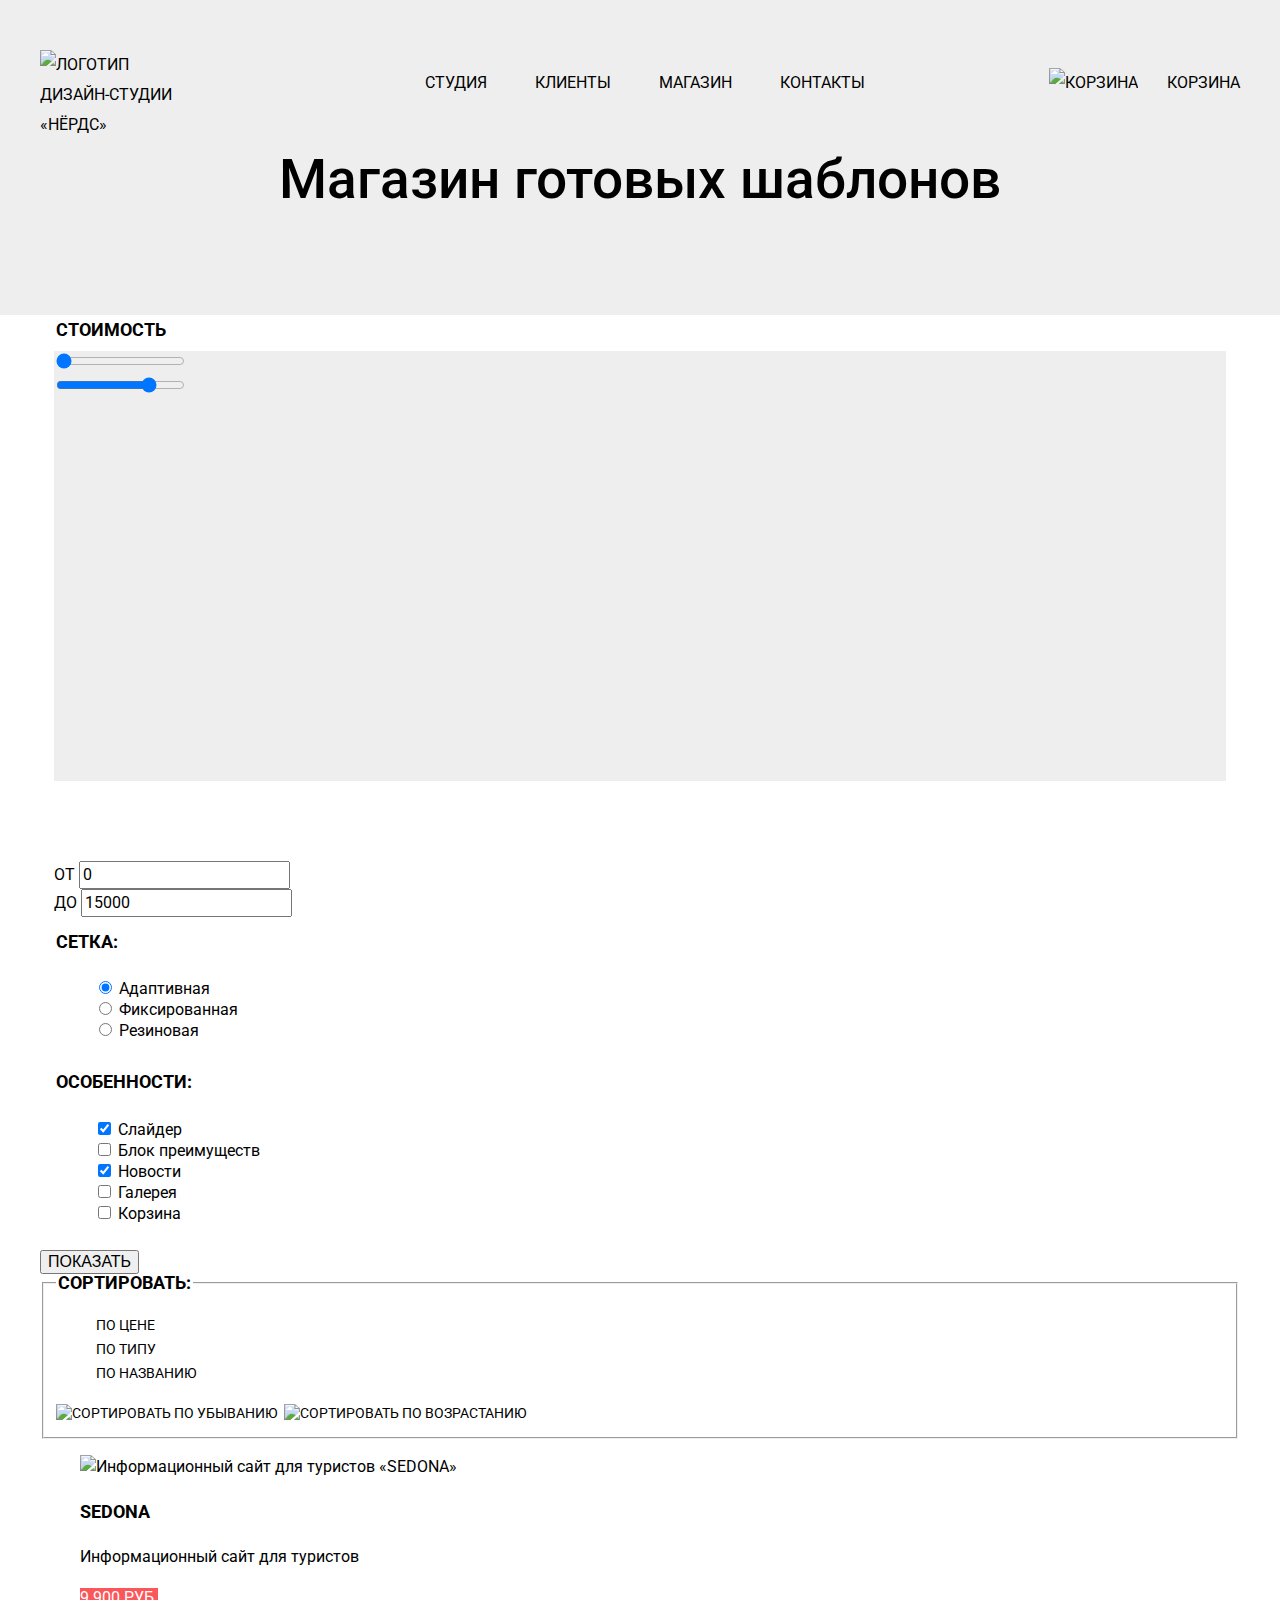
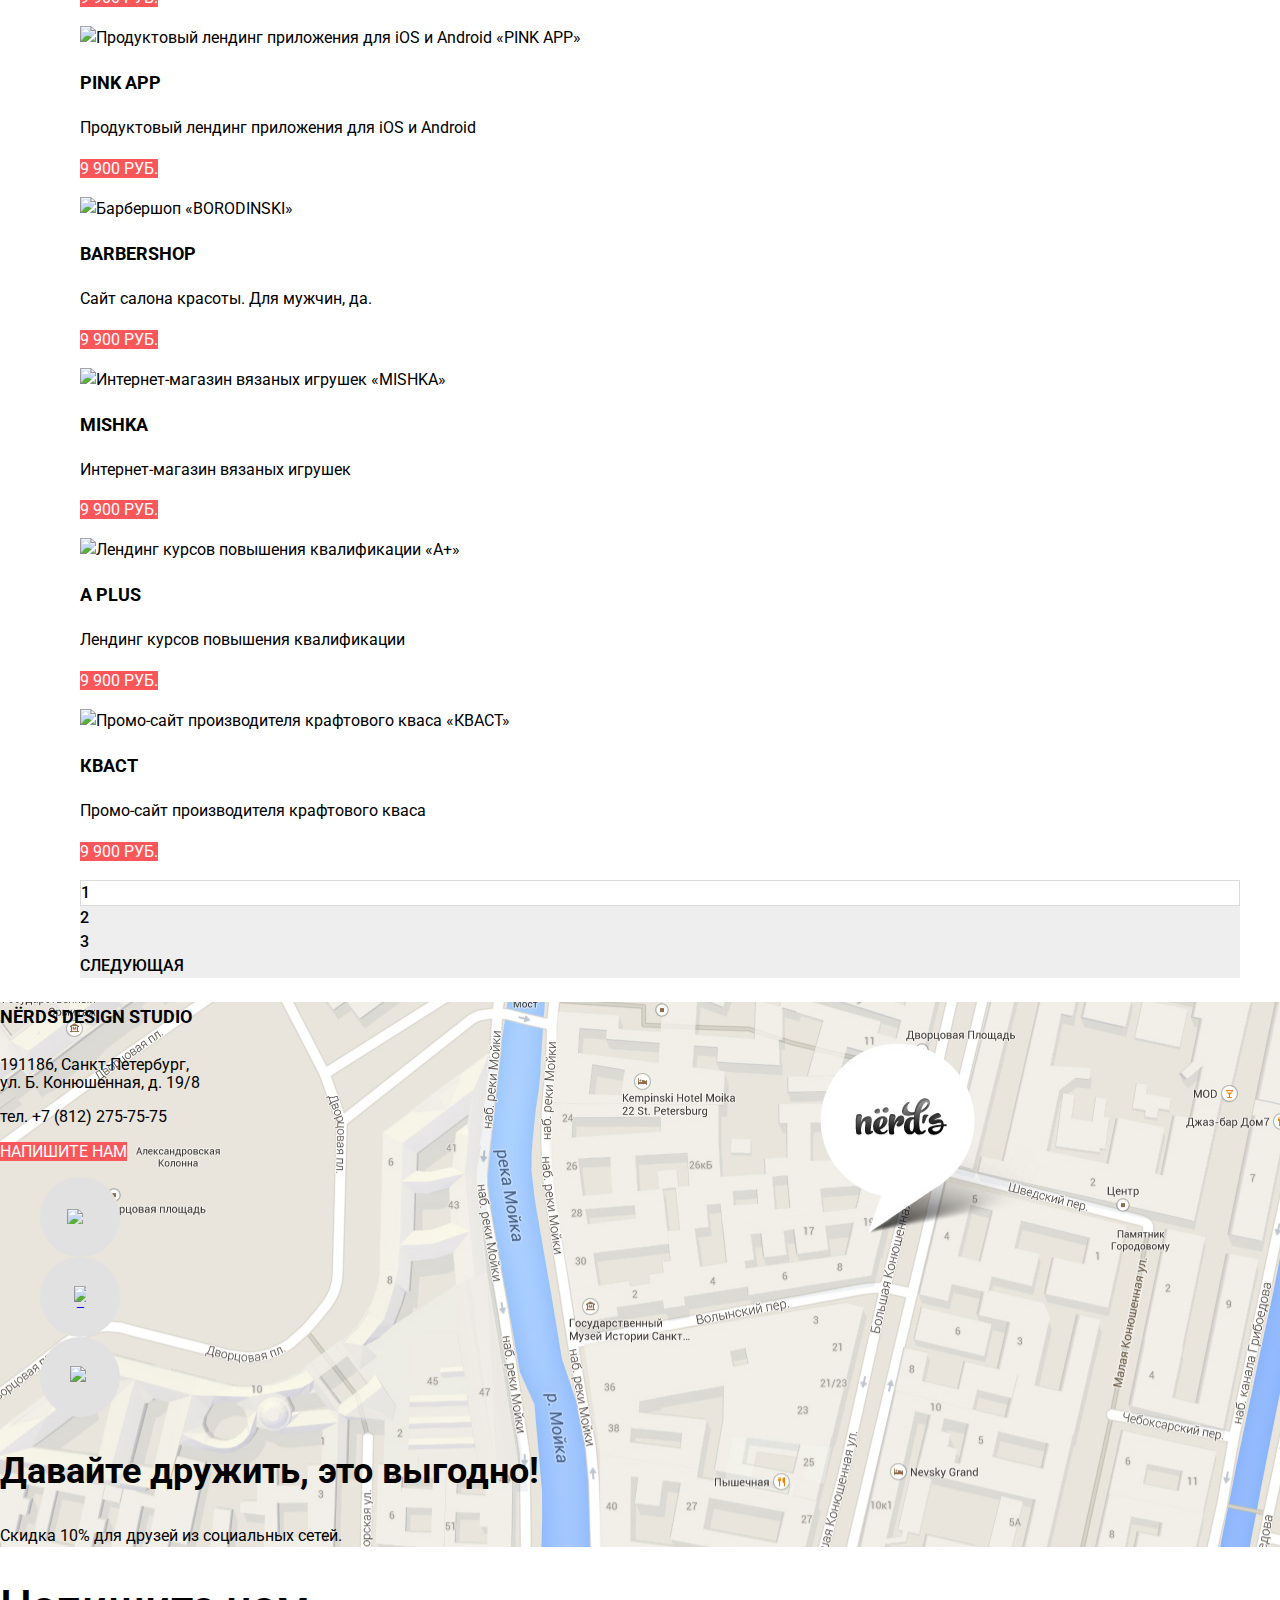
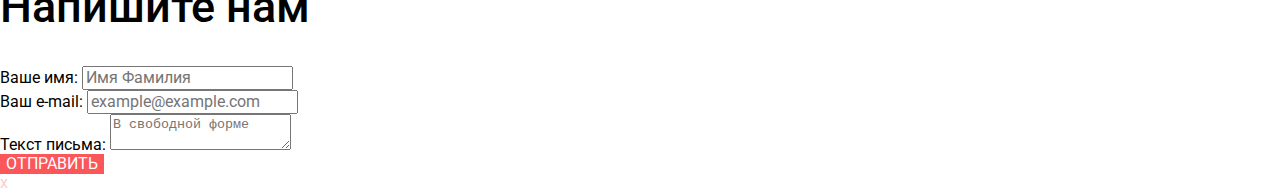
==== catalog.html @ 01494909 "Промежуточные правки" ====
<!doctype html>
<html lang="ru">
  <head>
    <meta charset="utf-8">
    <title>HTML Academy: Нёрдс</title>
    <link href="https://fonts.googleapis.com/css?family=Roboto:400,500,700&display=swap&subset=cyrillic" rel="stylesheet">
    <link href="css/normalize.css" rel="stylesheet">
    <link href="css/style.css" rel="stylesheet">
  </head>
  <body>
    <header class="main-header">
      <nav class="main-navigation container">
        <a class="main-header-logo" href="index.html">
          <img src="img/nerds-logo.svg" width="160" height="65" alt="Логотип дизайн-студии «Нёрдс»">
        </a>
        <ul class="site-navigation">
          <li>
            <a href="index.html">
              Студия
            </a>
          </li>
          <li>
            <a href="#">
              Клиенты
            </a>
          </li>
          <li>
            <a href="catalog.html">
              Магазин
            </a>
          </li>
          <li>
            <a href="#">
              Контакты
            </a>
          </li>
        </ul>
        <div class="main-navigation-cart">
          <a href="#">
            <img src="img/cart-icon.svg" width="15" height="15" alt="Корзина">
            Корзина
          </a>
        </div>
      </nav>
    </header>
    <main>
      <div class="page-intro">
        <div class="container">
          <h1>Магазин готовых шаблонов</h1>
        </div>
      </div>
      <div class="container">
        <section class="filters">
          <h2 class="visually-hidden">Фильтр товаров</h2>
          <form class="filter-one" action="https://echo.htmlacademy.ru" method="get">
            <fieldset class="filter-price">
              <legend>Стоимость</legend>
              <div class="slider nativeMultiple">
                <div class="nativeMultiple-one">
                  <input min="0" max="20000" value="0" name="three" type="range" />
                </div>
                <div class="nativeMultiple-two">
                  <input min="0" max="20000" value="15000" type="range" />
                </div>
              </div>
              <div class="filter-min-price">
                <label>
                  От
                  <input type="text" name="filter-min-price" value="0">
                </label>
              </div>
              <div class="filter-max-price">
                <label>
                  До
                  <input type="text" name="filter-max-price" value="15000">
                </label>
              </div>
            </fieldset>
            <fieldset class="filter-grid">
              <legend>Сетка:</legend>
              <ul>
                <li>
                  <label>
                    <input type="radio" name="filter-grid" value="adaptive" checked>
                    Адаптивная
                  </label>
                </li>
                <li>
                  <label>
                    <input type="radio" name="filter-grid" value="fixed">
                    Фиксированная
                  </label>
                </li>
                <li>
                  <label>
                    <input type="radio" name="filter-grid" value="rubber">
                    Резиновая
                  </label>
                </li>
              </ul>
            </fieldset>
            <fieldset class="filter-options">
              <legend>Особенности:</legend>
              <ul>
                <li>
                  <label>
                    <input type="checkbox" name="slider" checked>
                    Слайдер
                  </label>
                </li>
                <li>
                  <label>
                    <input type="checkbox" name="futures">
                    Блок преимуществ
                  </label>
                </li>
                <li>
                  <label>
                    <input type="checkbox" name="news" checked>
                    Новости
                  </label>
                </li>
                <li>
                  <label>
                    <input type="checkbox" name="gallery">
                    Галерея
                  </label>
                </li>
                <li>
                  <label>
                    <input type="checkbox" name="order">
                    Корзина
                  </label>
                </li>
              </ul>
            </fieldset>
            <button type="submit">Показать</button>
          </form>
        </section>
        <section class="catalog">
          <div class="sorting-filter">
            <fieldset class="sorting">
              <legend>Сортировать:</legend>
              <ul class="sorting-list">
                <li>
                  <a href="#">
                    По цене
                  </a>
                </li>
                <li>
                  <a href="#">
                    По типу
                  </a>
                </li>
                <li>
                  <a href="#">
                    По названию
                  </a>
                </li>
              </ul>
              <div class="sorting-buttons">
                <a href="#">
                  <img src="img/icon-down-dir.svg" width="11" height="10" alt="Сортировать по убыванию">
                  <span>Сортировать по убыванию</span>
                </a>
                <a href="#">
                  <img src="img/icon-up-dir.svg" width="11" height="10" alt="Сортировать по возрастанию">
                  <span>Сортировать по возрастанию</span>
                </a>
              </div>
            </fieldset>
          </div>
          <h2 class="visually-hidden">Список товаров</h2>
          <ul class="catalog-list">
            <li class="catalog-item">
              <p class="catalog-item-image">
                <img src="img/sedona.jpg" width="360" height="576" alt="Информационный сайт для туристов «SEDONA»">
              </p>
              <div class="catalog-item-popup">
                <a href="#">
                  <h3>SEDONA</h3>
                </a>
                <p>Информационный сайт для туристов</p>
                <a class="button" href="#">
                  9 900 РУБ.
                </a>
              </div>
            </li>
            <li class="catalog-item">
              <p class="catalog-item-image">
                <img src="img/pink.jpg" width="360" height="576" alt="Продуктовый лендинг приложения для iOS и Android «PINK APP»">
              </p>
              <div class="catalog-item-popup">
                <a href="#">
                  <h3>PINK APP</h3>
                </a>
                <p>Продуктовый лендинг приложения для iOS и Android</p>
                <a class="button" href="#">
                  9 900 РУБ.
                </a>
              </div>
            </li>
            <li class="catalog-item">
              <p class="catalog-item-image">
                <img src="img/borodinski.jpg" width="360" height="576" alt="Барбершоп «BORODINSKI»">
              </p>
              <div class="catalog-item-popup">
                <a href="#">
                  <h3>BARBERSHOP</h3>
                </a>
                <p>Сайт салона красоты. Для мужчин, да.</p>
                <a class="button" href="#">
                  9 900 РУБ.
                </a>
              </div>
            </li>
            <li class="catalog-item">
              <p class="catalog-item-image">
                <img src="img/mishka.jpg" width="360" height="576" alt="Интернет-магазин вязаных игрушек «MISHKA»">
              </p>
              <div class="catalog-item-popup">
                <a href="#">
                  <h3>MISHKA</h3>
                </a>
                <p>Интернет-магазин вязаных игрушек</p>
                <a class="button" href="#">
                  9 900 РУБ.
                </a>
              </div>
            </li>
            <li class="catalog-item">
              <p class="catalog-item-image">
                <img src="img/aplus.jpg" width="360" height="576" alt="Лендинг курсов повышения квалификации «A+»">
              </p>
              <div class="catalog-item-popup">
                <a href="#">
                  <h3>A PLUS</h3>
                </a>
                <p>Лендинг курсов повышения квалификации</p>
                <a class="button" href="#">
                  9 900 РУБ.
                </a>
              </div>
            </li>
            <li class="catalog-item">
              <p class="catalog-item-image">
                <img src="img/kvast.jpg" width="360" height="576" alt="Промо-сайт производителя крафтового кваса «КВАСТ»">
              </p>
              <div class="catalog-item-popup">
                <a href="#">
                  <h3>КВАСТ</h3>
                </a>
                <p>Промо-сайт производителя крафтового кваса</p>
                <a class="button" href="#">
                  9 900 РУБ.
                </a>
              </div>
            </li>
          </ul>
          <ul class="pagination-list">
            <li class="pagination-item pagination-item-current">
              <a>
                1
              </a>
            </li>
            <li class="pagination-item">
              <a href="#">
                2
              </a>
            </li>
            <li class="pagination-item">
              <a href="#">
                3
              </a>
            </li>
            <li class="pagination-item">
              <a href="#">
                СЛЕДУЮЩАЯ
              </a>
            </li>
          </ul>
        </section>
      </div>
    </main>
    <footer class="main-footer">
      <section class="footer-contacts">
        <h4>NЁRDS DESIGN STUDIO</h4>
        <p>191186, Санкт-Петербург,<br>
          ул. Б. Конюшенная, д. 19/8</p>
        <p>тел. +7 (812) 275-75-75</p>
        <a class="button" href="#">
          Напишите нам
        </a>
      </section>
      <div class="footer-social">
        <div class="footer-social-links">
          <ul>
            <li>
              <a class="button-social button-social-vk" href="#">
                <img src="img/vk-icon.svg" width="26" height="15" alt="Логотип «Вконтакте»">
              </a>
            </li>
            <li>
              <a class="button-social button-social-fb" href="#">
                <img src="img/fb-icon.svg" width="12" height="22" alt="Логотип «Фейсбук»">
              </a>
            </li>
            <li>
              <a class="button-social button-social-inst" href="#">
                <img src="img/insta-icon.svg" width="21" height="21" alt="Логотип «Инстаграм»">
              </a>
            </li>
          </ul>
        </div>
        <div class="footer-social-slogan">
          <h3>Давайте дружить, это выгодно!</h3>
          <p>Скидка 10% для друзей из социальных сетей.</p>
        </div>
      </div>
    </footer>
    <section class="modal-write-us">
      <h2>Напишите нам</h2>
      <form class="modal-write-us-form" action="https://echo.htmlacademy.ru" method="post">
        <div class="fullname">
          <label>
            Ваше имя:
            <input type="text" name="fullname" placeholder="Имя Фамилия">
          </label>
        </div>
        <div class="email">
          <label>
            Ваш e-mail:
            <input type="text" name="email" placeholder="example@example.com">
          </label>
        </div>
        <div class="message">
          <label>
            Текст письма:
            <textarea name="message" placeholder="В свободной форме"></textarea>
          </label>
        </div>
        <button class="button" type="submit">Отправить</button>
      </form>
      <a href="#">
        <span class="modal-close">x</span>
      </a>
    </section>
  </body>
</html>
---- css/style.css ----
/* CSS Document */

.visually-hidden {
  position: absolute;
  white-space: nowrap;
  width: 1px;
  height: 1px;
  overflow: hidden;
  border: 0;
  padding: 0;
  clip: rect(0 0 0 0);
  clip-path: inset(50%); 
  margin: -1px;
}

body {
  margin: 0;
  padding: 0;

  font-family: "Roboto", Arial, sans-serif;
  font-size: 16px;
  line-height: 24px;
  font-weight: 400;

  background-color: #ffffff;
}

a {
  text-decoration: none;
}

.main-header {
  line-height: 30px;
  padding-top: 50px;

  background-color: #eeeeee;
}

.main-header-logo {
  width: 160px;
  height: 65px;
}

.main-navigation {
  display: flex;
  justify-content: space-between;
  align-items: center;
  margin-top: 50px;
  
  text-transform: uppercase;
}

.main-navigation a {
  color: #000000;
}

.main-navigation a:hover {
  color: #fb565a;
}

.main-navigation a:active {
  color: #000000;
}

.main-navigation a:focus {
  color: #000000;
  border-bottom: 1px solid #fb565a;
}

.main-navigation-cart img {
  margin-right: 25px;
}

.site-navigation {
  display: flex;
  justify-content: space-between;
  width: 440px;
  
  list-style: none;
}

.slider {
  min-height: 430px;
  margin-bottom: 80px;
  background-color: #eeeeee;
}

.container {
  width: 1200px;
  margin: 0 auto;
  padding: 0 20px;
}

.functions-list {
  display: flex;
  list-style: none;
  margin: 0;
  padding: 0;
  border-bottom: 2px solid #eeeeee;
  margin-bottom: 40px;
}

.functions-item {
  width: 300px;
  margin-right: 100px;
}

.functions-item:last-child {
  margin-right: 0;
}

.functions-item h3 {
  font-size: 24px;
  line-height: 30px;
  font-weight: 700;
  text-transform: uppercase;
}

.functions-item-content {
  width: 260px;
  margin-bottom: 35px;
}

.functions-item .button {
  display: flex;
  width: 160px;
  height: 50px;
  justify-content: center;
  margin-bottom: 80px;
}

.button p {
  align-self: center;
}

.features-list {
  display: flex;
  justify-content: space-between;
  list-style: none;
  margin: 0;
  padding: 0;
  border-bottom: 2px solid #eeeeee;
  padding-bottom: 76px;
}

.features-item:first-child {
  width: 660px;
}

.features-item:last-child {
  width: 360px;
}

.features-big {
  font-size: 45px;
  line-height: 45px;
  font-weight: 500;
}

.features h3 {
  font-size: 16px;
  line-height: 24px;
  font-weight: 700;
  text-transform: uppercase;
  text-align: center;
}

.features-works {
  margin: 0;
  padding: 0;
  margin-left: 36px;
}

.features-present {
  display: flex;
  justify-content: space-between;
  margin: 0;
  padding: 0;
  list-style: none;
}

.features-present p:nth-child(1) {
  font-size: 45px;
  line-height: 10px;
  font-weight: 700;
}

.features-present p:nth-child(2) {
  font-size: 16px;
  line-height: 18px;
}

.features-present span {
  font-size: smaller;
}

.partners-list {
  display: flex;
  list-style: none;
  margin: 0;
  padding: 0;
  border-bottom: 2px solid #eeeeee;
  min-height: 180px;
  align-items: center;
}

.partners-item {
  margin: 0 auto;
}

.main-footer {
  background-image: url("../img/map+marker.jpg");
  background-position: 0 -200px;
  background-repeat: no-repeat;
}

.footer-contacts {
  font-size: 16px;
  line-height: 18px;
}

.footer-contacts h4 {
  font-size: 18px;
  line-height: 30px;
  font-weight: 700;
  text-transform: uppercase;
}

.footer-social ul {
  list-style: none;
}

.footer-social-links {
  text-align: left;
}

.footer-social-slogan h3 {
  font-size: 36px;
  line-height: 36px;
  font-weight: 700;
}

.footer-social-slogan p {
  font-size: 16px;
  line-height: 22px;
}

.modal-write-us {
  font-size: 16px;
  line-height: 18px;
}

.modal-write-us h2 {
  font-size: 45px;
  line-height: 45px;
  font-weight: 500;
}

.modal-write-us-form input {
  font: inherit;
}

.modal-write-us span {
  color: #fecccd;
}

.modal-write-us span:hover {
  background-color: #fb565a;
}

.modal-write-us span:active {
  background-color: #ffeeee;
}

.button {
  font: inherit;

  text-align: center;
  color: #ffffff;
  vertical-align: middle;
  text-transform: uppercase;

  background-color: #fb565a;
  border: none;
}

.button:hover {
  background-color: #e74246;
}

.button:active {
  background-color: #d7373b;
}


.button-green {
  background-color: #00ca74;
}

.button-green:hover {
  background-color: #00bc6c;
}

.button-green:active {
  background-color: #00aa62;
}

.button-orange {
  background-color: #efc84a;
}

.button-orange:hover {
  background-color: #eab534;
}

.button-orange:active {
  background-color: #e5a722;
}

.button-social {
  display: flex;
  background-color: #e1e1e1;
  width: 80px;
  height: 80px;
  border-radius: 50%;
  text-align: center;
  justify-content: center;
  align-items: center;
}

.button-social:hover {
  background-color: #e74246;
}

.button-social:active {
  background-color: #d7373b;
}

.page-intro {
  min-height: 200px;
  background-color: #eeeeee;
  margin: 0;
}

.page-intro .container {
  display: flex;
  justify-content: center;
  align-items: center;
}

.page-intro h1 {
  font-size: 55px;
  line-height: 55px;
  font-weight: 500;
}

.filters fieldset {
  border-width: 0px;
}

.filter-one legend {
  font-size: 18px;
  line-height: 30px;
  font-weight: 700;
  text-transform: uppercase;
}

.filter-price {
  font-size: 16px;
  line-height: 22px;
  text-transform: uppercase;
}

.filter-price input {
  font: inherit;
}

.filter-grid,
.filter-options {
  font-size: 16px;
  line-height: 20px;
}

.filters ul {
  list-style: none;
}

.filters button {
  font-size: 16px;
  line-height: 18px;
  font-weight: 500;
  text-transform: uppercase;
}

.sorting legend {
  font-size: 18px;
  line-height: 18px;
  font-weight: 700;
  text-transform: uppercase;
}

.sorting a {
  color: #000000;
  font-size: 14px;
  line-height: 18px;
  text-transform: uppercase;
}

.sorting span {
  font-size: 0px;
  line-height: 18px;
}

.catalog ul {
  list-style: none;
}

.catalog-item-popup h3 {
  color: #000000;
  font-size: 18px;
  line-height: 30px;
  font-weight: 700;
  text-transform: uppercase;
}

.catalog-item-popup h3:hover {
  color: #fb565a;
}

.catalog-item-popup h3:active {
  color: #000000;
}

.pagination-item a {
  color: #000000;
  font-size: 16px;
  line-height: 18px;
  font-weight: 500;
  text-transform: uppercase;
}

.pagination-item {
  background-color: #eeeeee;
}

.pagination-item:hover {
  background-color: #dfdfdf;
}

.pagination-item:active {
  background-color: #d5d5d5;
}

.pagination-item-current {
  background-color: #ffffff;
  border: 1px solid #dbdbdb;
}

/*body > * {
  background-color: rgba(255, 0, 0, 0.3);
}
*/
/*body > * > * {
  background-color: rgba(255, 255, 0, 0.3);
}*/

/*body > * > * > * {
  background-color: rgba(255, 0, 255, 0.3);
}*/
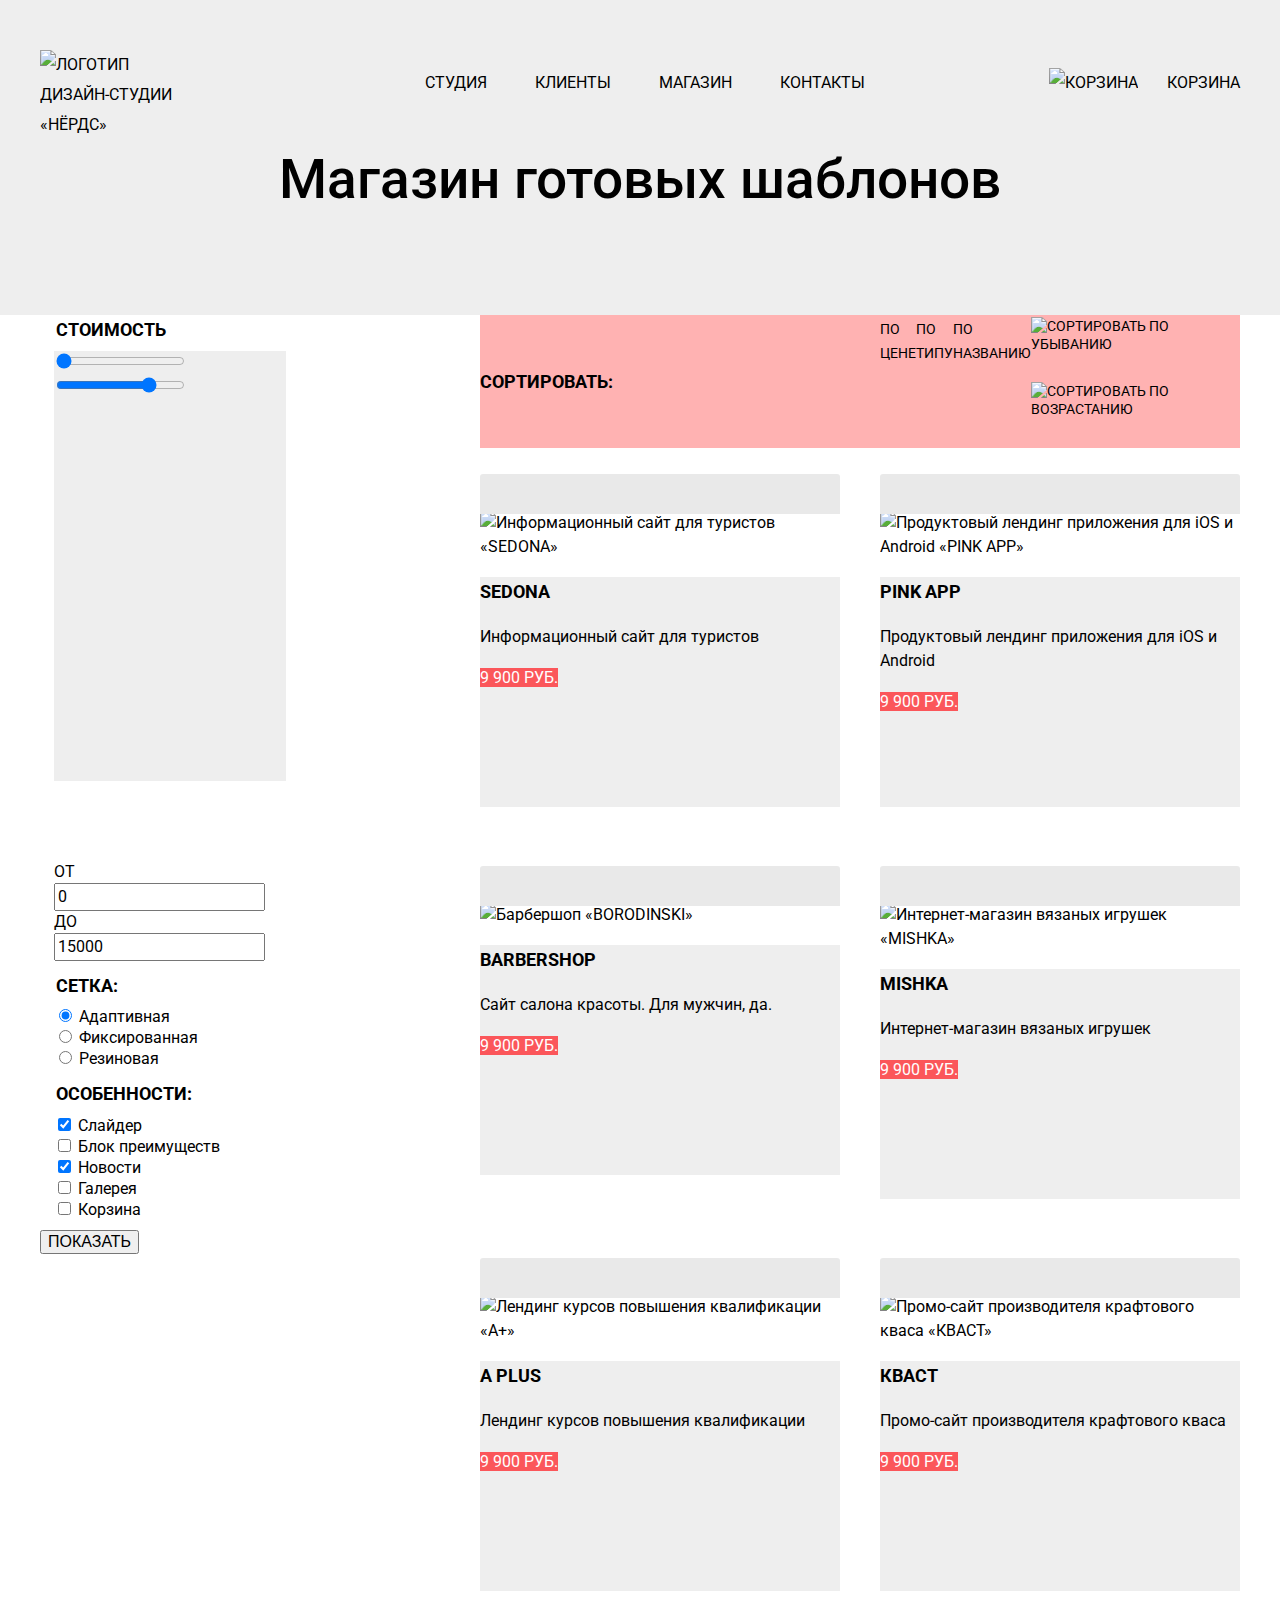
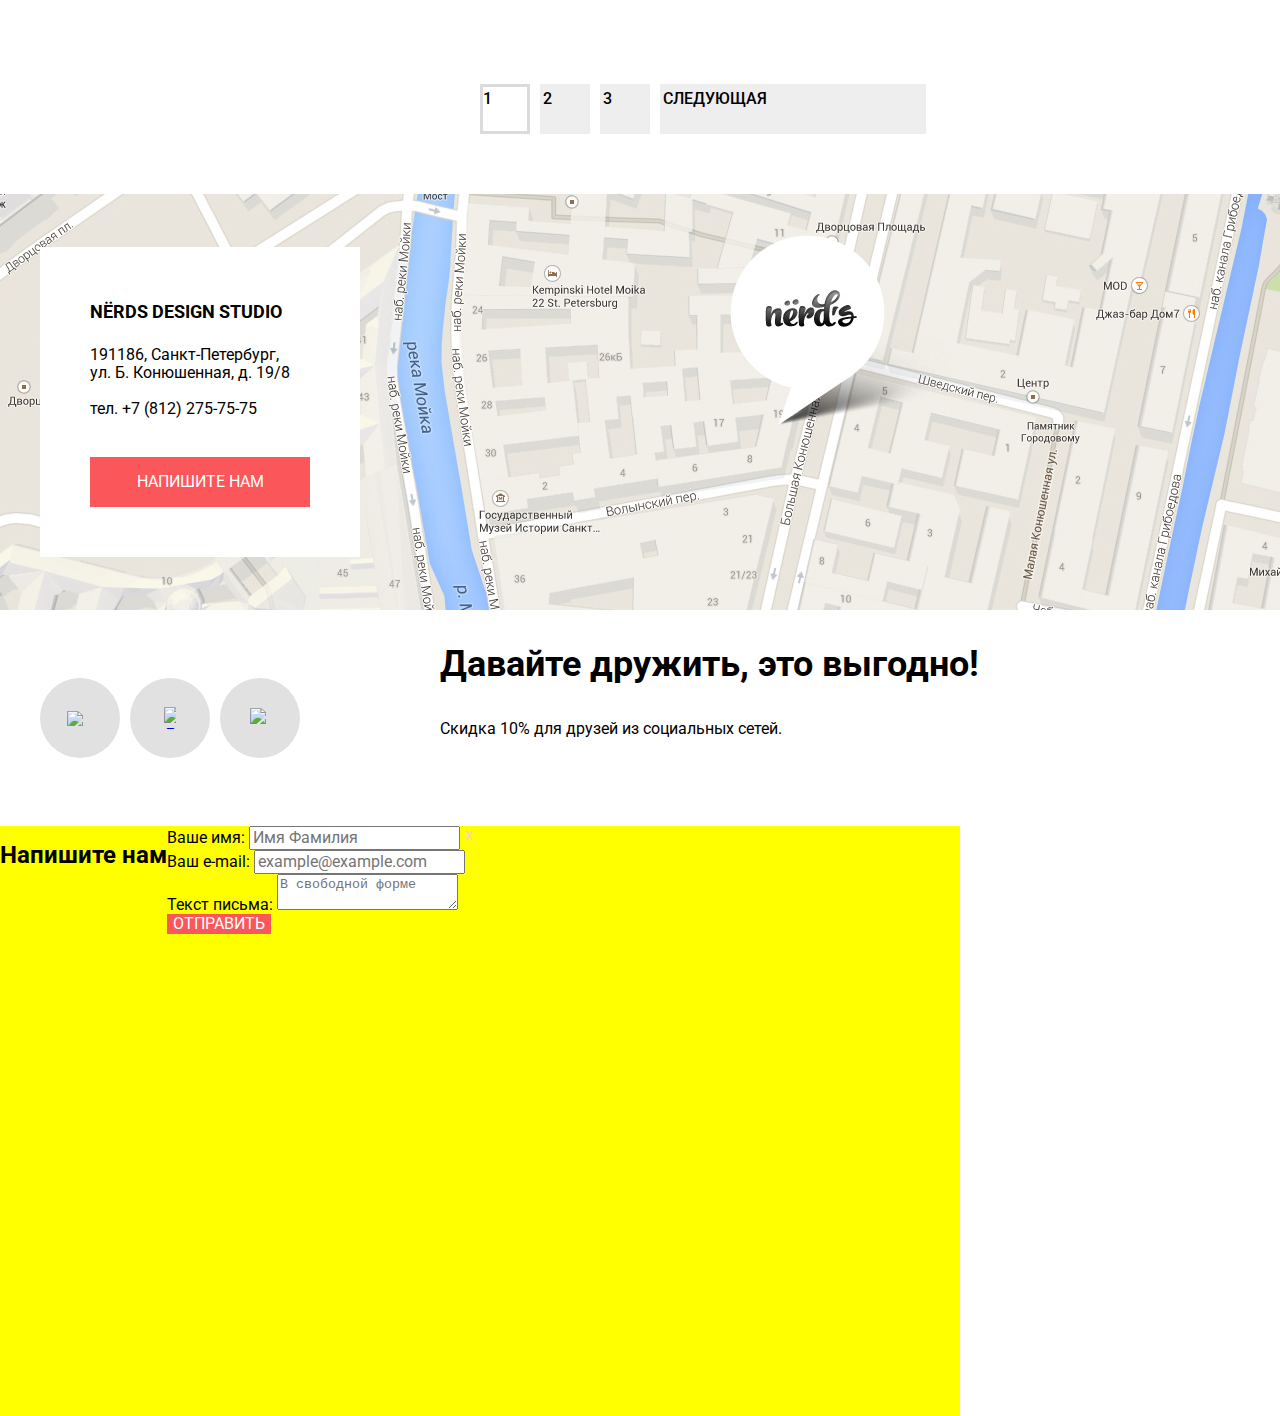
==== commit 20baa280: "Промежуточное сохранение" ====
--- a/catalog.html
+++ b/catalog.html
@@ -49,7 +49,7 @@
           <h1>Магазин готовых шаблонов</h1>
         </div>
       </div>
-      <div class="container">
+      <div class="container catalog-columns">
         <section class="filters">
           <h2 class="visually-hidden">Фильтр товаров</h2>
           <form class="filter-one" action="https://echo.htmlacademy.ru" method="get">
@@ -78,7 +78,7 @@
             </fieldset>
             <fieldset class="filter-grid">
               <legend>Сетка:</legend>
-              <ul>
+              <ul class="filter-grid-list">
                 <li>
                   <label>
                     <input type="radio" name="filter-grid" value="adaptive" checked>
@@ -101,7 +101,7 @@
             </fieldset>
             <fieldset class="filter-options">
               <legend>Особенности:</legend>
-              <ul>
+              <ul class="filter-options-list">
                 <li>
                   <label>
                     <input type="checkbox" name="slider" checked>
@@ -138,9 +138,11 @@
           </form>
         </section>
         <section class="catalog">
-          <div class="sorting-filter">
-            <fieldset class="sorting">
-              <legend>Сортировать:</legend>
+          <div class="sorting">
+            <div class="sorting-header">
+              <h2>Сортировать:</h2>
+            </div>
+            <div class="sorting-body">
               <ul class="sorting-list">
                 <li>
                   <a href="#">
@@ -168,7 +170,7 @@
                   <span>Сортировать по возрастанию</span>
                 </a>
               </div>
-            </fieldset>
+            </div>
           </div>
           <h2 class="visually-hidden">Список товаров</h2>
           <ul class="catalog-list">
@@ -283,35 +285,39 @@
       </div>
     </main>
     <footer class="main-footer">
-      <section class="footer-contacts">
-        <h4>NЁRDS DESIGN STUDIO</h4>
-        <p>191186, Санкт-Петербург,<br>
-          ул. Б. Конюшенная, д. 19/8</p>
-        <p>тел. +7 (812) 275-75-75</p>
-        <a class="button" href="#">
-          Напишите нам
-        </a>
-      </section>
+      <div class="footer-map">
+        <div class="container">
+          <section class="footer-contacts">
+            <div class="footer-contacts-container">
+              <h4>NЁRDS DESIGN STUDIO</h4>
+              <p>191186, Санкт-Петербург,<br>
+                ул. Б. Конюшенная, д. 19/8</p>
+              <p>тел. +7 (812) 275-75-75</p>
+              <a class="button" href="#">
+                Напишите нам
+              </a>
+            </div>
+          </section>
+        </div>
+      </div>
       <div class="footer-social">
-        <div class="footer-social-links">
-          <ul>
-            <li>
-              <a class="button-social button-social-vk" href="#">
-                <img src="img/vk-icon.svg" width="26" height="15" alt="Логотип «Вконтакте»">
-              </a>
-            </li>
-            <li>
-              <a class="button-social button-social-fb" href="#">
-                <img src="img/fb-icon.svg" width="12" height="22" alt="Логотип «Фейсбук»">
-              </a>
-            </li>
-            <li>
-              <a class="button-social button-social-inst" href="#">
-                <img src="img/insta-icon.svg" width="21" height="21" alt="Логотип «Инстаграм»">
-              </a>
-            </li>
-          </ul>
-        </div>
+        <ul class="footer-social-links">
+          <li>
+            <a class="button-social button-social-vk" href="#">
+              <img src="img/vk-icon.svg" width="26" height="15" alt="Логотип «Вконтакте»">
+            </a>
+          </li>
+          <li>
+            <a class="button-social button-social-fb" href="#">
+              <img src="img/fb-icon.svg" width="12" height="22" alt="Логотип «Фейсбук»">
+            </a>
+          </li>
+          <li>
+            <a class="button-social button-social-inst" href="#">
+              <img src="img/insta-icon.svg" width="21" height="21" alt="Логотип «Инстаграм»">
+            </a>
+          </li>
+        </ul>
         <div class="footer-social-slogan">
           <h3>Давайте дружить, это выгодно!</h3>
           <p>Скидка 10% для друзей из социальных сетей.</p>
--- a/css/style.css
+++ b/css/style.css
@@ -157,11 +157,18 @@
   font-weight: 500;
 }
 
-.features h3 {
+.features-item h3 {
   font-size: 16px;
   line-height: 24px;
   font-weight: 700;
   text-transform: uppercase;
+}
+
+.features-item:first-child h3 {
+  text-align: left;
+}
+
+.features-item:last-child h3 {
   text-align: center;
 }
 
@@ -202,6 +209,7 @@
   border-bottom: 2px solid #eeeeee;
   min-height: 180px;
   align-items: center;
+  margin-bottom: 80px;
 }
 
 .partners-item {
@@ -209,29 +217,82 @@
 }
 
 .main-footer {
+  display: flex;
+  flex-direction: column;
+}
+
+.footer-map {
   background-image: url("../img/map+marker.jpg");
-  background-position: 0 -200px;
+  background-position: -90px -200px;
   background-repeat: no-repeat;
+  height: 416px;
+}
+
+.footer-map .container {
+  display: flex;
+  flex-direction: column;
+  justify-content: center;
+  height: inherit;
 }
 
 .footer-contacts {
-  font-size: 16px;
-  line-height: 18px;
-}
-
-.footer-contacts h4 {
+  display: flex;
+  background-color: #ffffff;
+  width: 320px;
+  height: 310px;
+}
+
+.footer-contacts-container {
+  display: flex;
+  flex-direction: column;
+  justify-content: space-between;
+  width: 220px;
+  height: 210px;
+  margin: auto auto;
+  font-size: 16px;
+  line-height: 18px;
+}
+
+.footer-contacts-container h4 {
   font-size: 18px;
   line-height: 30px;
   font-weight: 700;
   text-transform: uppercase;
-}
-
-.footer-social ul {
-  list-style: none;
+  margin-top: 0;
+  margin-bottom: 0px;
+}
+
+.footer-contacts-container p {
+  margin-top: 0;
+  margin-bottom: 0px;
+}
+
+.footer-contacts-container .button {
+  display: flex;
+  width: 220px;
+  height: 50px;
+  justify-content: center;
+  align-items: center;
+  margin-top: 20px;
+}
+
+.footer-social {
+  display: flex;
+  min-height: 216px;
 }
 
 .footer-social-links {
+  display: flex;
+  justify-content: space-between;
+  align-items: center;
   text-align: left;
+  list-style: none;
+  width: 260px;
+  margin-right: 140px;
+}
+
+.footer-social-slogan {
+  width: 560px;
 }
 
 .footer-social-slogan h3 {
@@ -246,14 +307,43 @@
 }
 
 .modal-write-us {
-  font-size: 16px;
-  line-height: 18px;
-}
-
-.modal-write-us h2 {
+  display: flex;
+  font-size: 16px;
+  line-height: 18px;
+  width: 960px;
+  height: 590px;
+  background-color: #ffff00;
+}
+
+.modal-write-us-container {
+  width: 760px;
+  height: 440px;
+  margin: auto;
+  background-color: #ff0000;
+}
+
+.modal-write-us-container .fullname,
+.modal-write-us-container .email {
+  width: 360px;
+  height: 90px;
+  background-color: #ff00ff;
+}
+
+.modal-write-us-container .message {
+  width: 760px;
+  height: 146px;
+  background-color: #ff00ff;
+}
+
+.modal-write-us-container h2 {
   font-size: 45px;
   line-height: 45px;
   font-weight: 500;
+  margin-top: 0;
+}
+
+.modal-write-us-container p {
+  font-weight: 700;
 }
 
 .modal-write-us-form input {
@@ -354,6 +444,15 @@
   font-weight: 500;
 }
 
+.catalog-columns {
+  display: flex;
+  justify-content: space-between;
+}
+
+.filters {
+  width: 260px;
+}
+
 .filters fieldset {
   border-width: 0px;
 }
@@ -381,6 +480,13 @@
   line-height: 20px;
 }
 
+.filter-grid-list,
+.filter-options-list {
+  list-style: none;
+  margin: 0;
+  padding: 0;
+}
+
 .filters ul {
   list-style: none;
 }
@@ -392,7 +498,34 @@
   text-transform: uppercase;
 }
 
-.sorting legend {
+.sorting {
+  display: flex;
+  justify-content: space-between;
+  min-height: 133px;
+  align-items: center;
+  background-color: rgba(255, 0, 0, 0.3);
+}
+
+.sorting-header {
+  width: 360px;
+}
+
+.sorting-body {
+  display: flex;
+  width: 360px;
+  justify-content: space-between;
+}
+
+.sorting-list {
+  display: flex;
+  list-style: none;
+  margin: 0;
+  padding: 0;
+  width: 280px;
+  justify-content: space-between;
+}
+
+.sorting-header h2 {
   font-size: 18px;
   line-height: 18px;
   font-weight: 700;
@@ -411,8 +544,46 @@
   line-height: 18px;
 }
 
-.catalog ul {
-  list-style: none;
+.catalog {
+  width: 760px;
+}
+
+.catalog-list {
+  display: flex;
+  flex-wrap: wrap;
+  justify-content: space-between;
+  list-style: none;
+  margin: 0;
+  padding: 0;
+  margin-bottom: 60px;
+}
+
+.catalog-item {
+  width: 360px;
+  margin-bottom: 33px;
+  margin-right: 40px;
+}
+
+.catalog-item:nth-child(2n) {
+  margin-right: 0;
+}
+
+.catalog-item-image::before {
+  display: inline-block;
+  content: " ";
+  height: 40px;
+  width: 360px;
+  background-image: url("../img/browser.svg");
+  background-color: #e9e9e9;
+  position: relative;
+  top: 10px;
+  border-top-left-radius: 3px;
+  border-top-right-radius: 3px;
+}
+
+.catalog-item-popup {
+  min-height: 230px;
+  background-color: #eeeeee;
 }
 
 .catalog-item-popup h3 {
@@ -431,6 +602,14 @@
   color: #000000;
 }
 
+.pagination-list {
+  display: flex;
+  list-style: none;
+  margin: 0;
+  padding: 0;
+  margin-bottom: 60px;
+}
+
 .pagination-item a {
   color: #000000;
   font-size: 16px;
@@ -441,19 +620,29 @@
 
 .pagination-item {
   background-color: #eeeeee;
+  width: 44px;
+  height: 44px;
+  border: 3px solid #eeeeee;
+  margin-right: 10px;
+}
+
+.pagination-item:last-child {
+  width: 260px;
 }
 
 .pagination-item:hover {
   background-color: #dfdfdf;
+  border-color: #dfdfdf;
 }
 
 .pagination-item:active {
   background-color: #d5d5d5;
+  border-color: #d5d5d5;
 }
 
 .pagination-item-current {
   background-color: #ffffff;
-  border: 1px solid #dbdbdb;
+  border-color: #dbdbdb;
 }
 
 /*body > * {
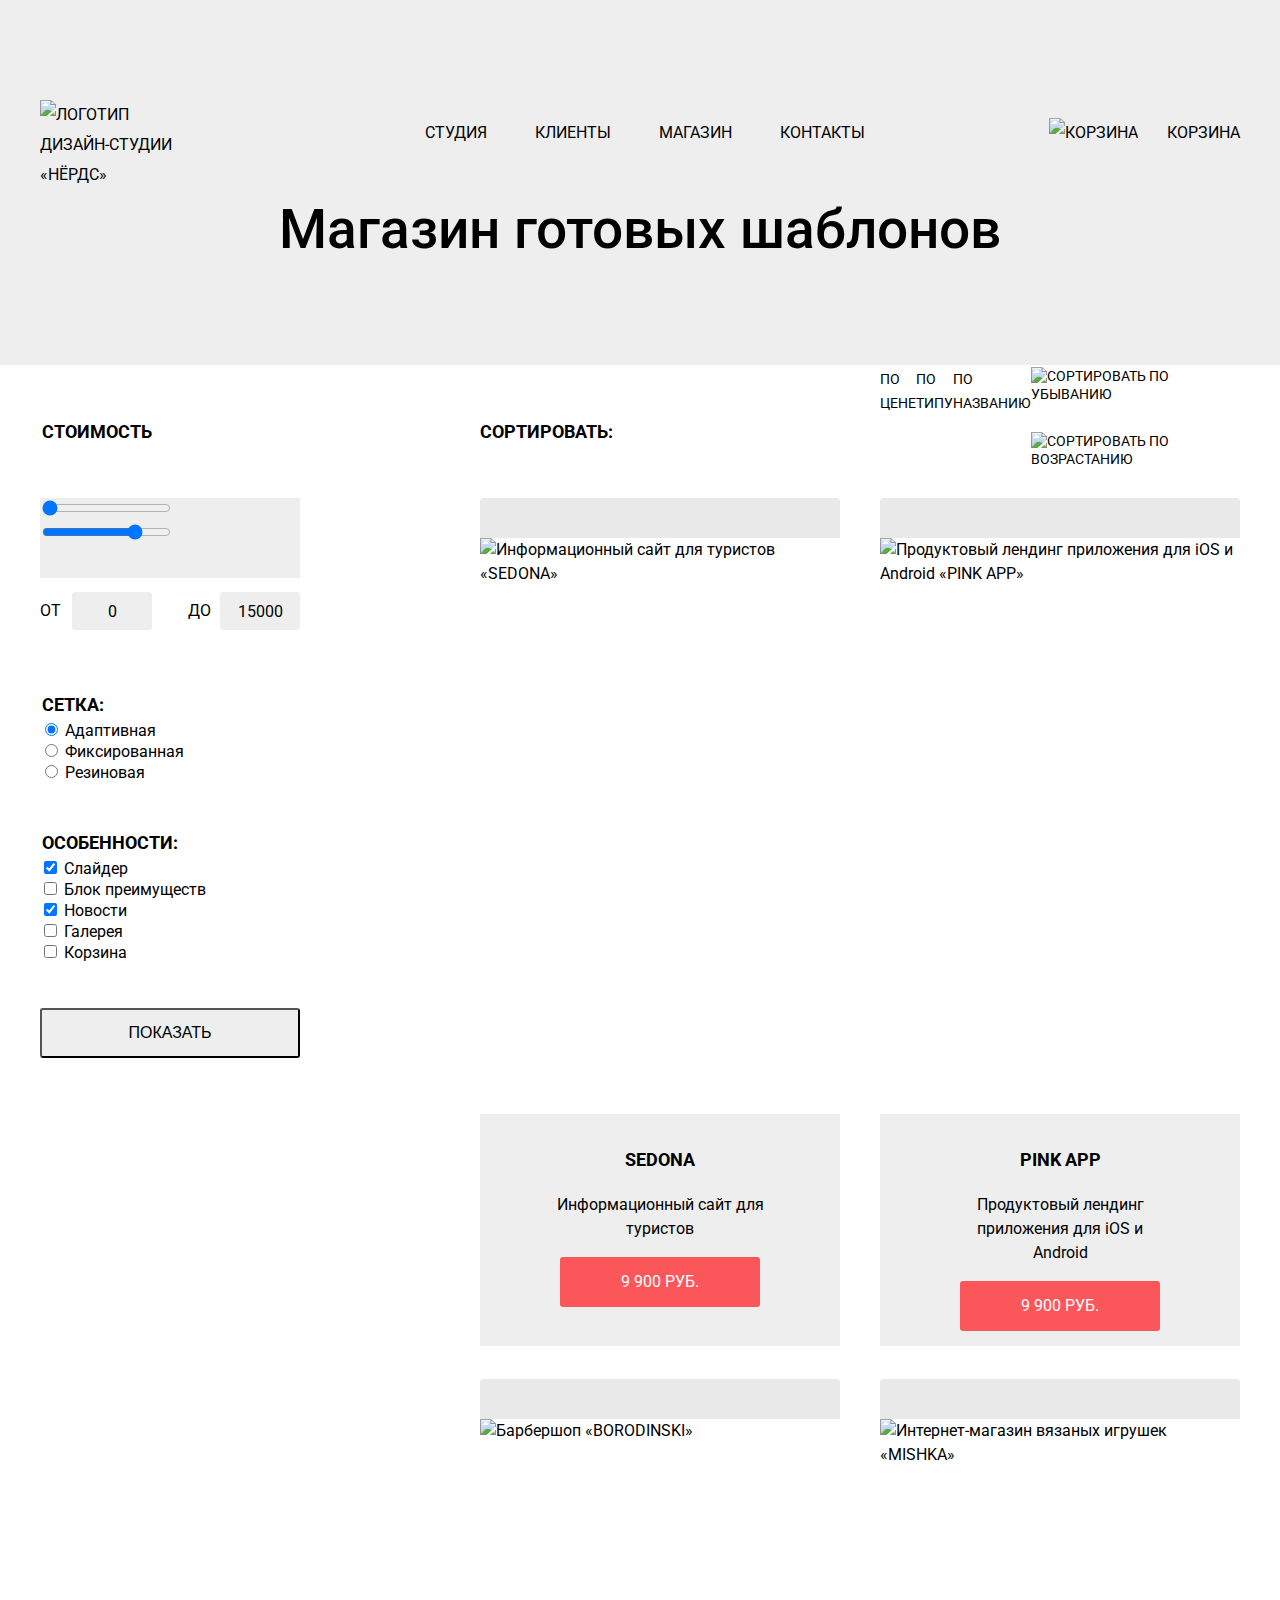
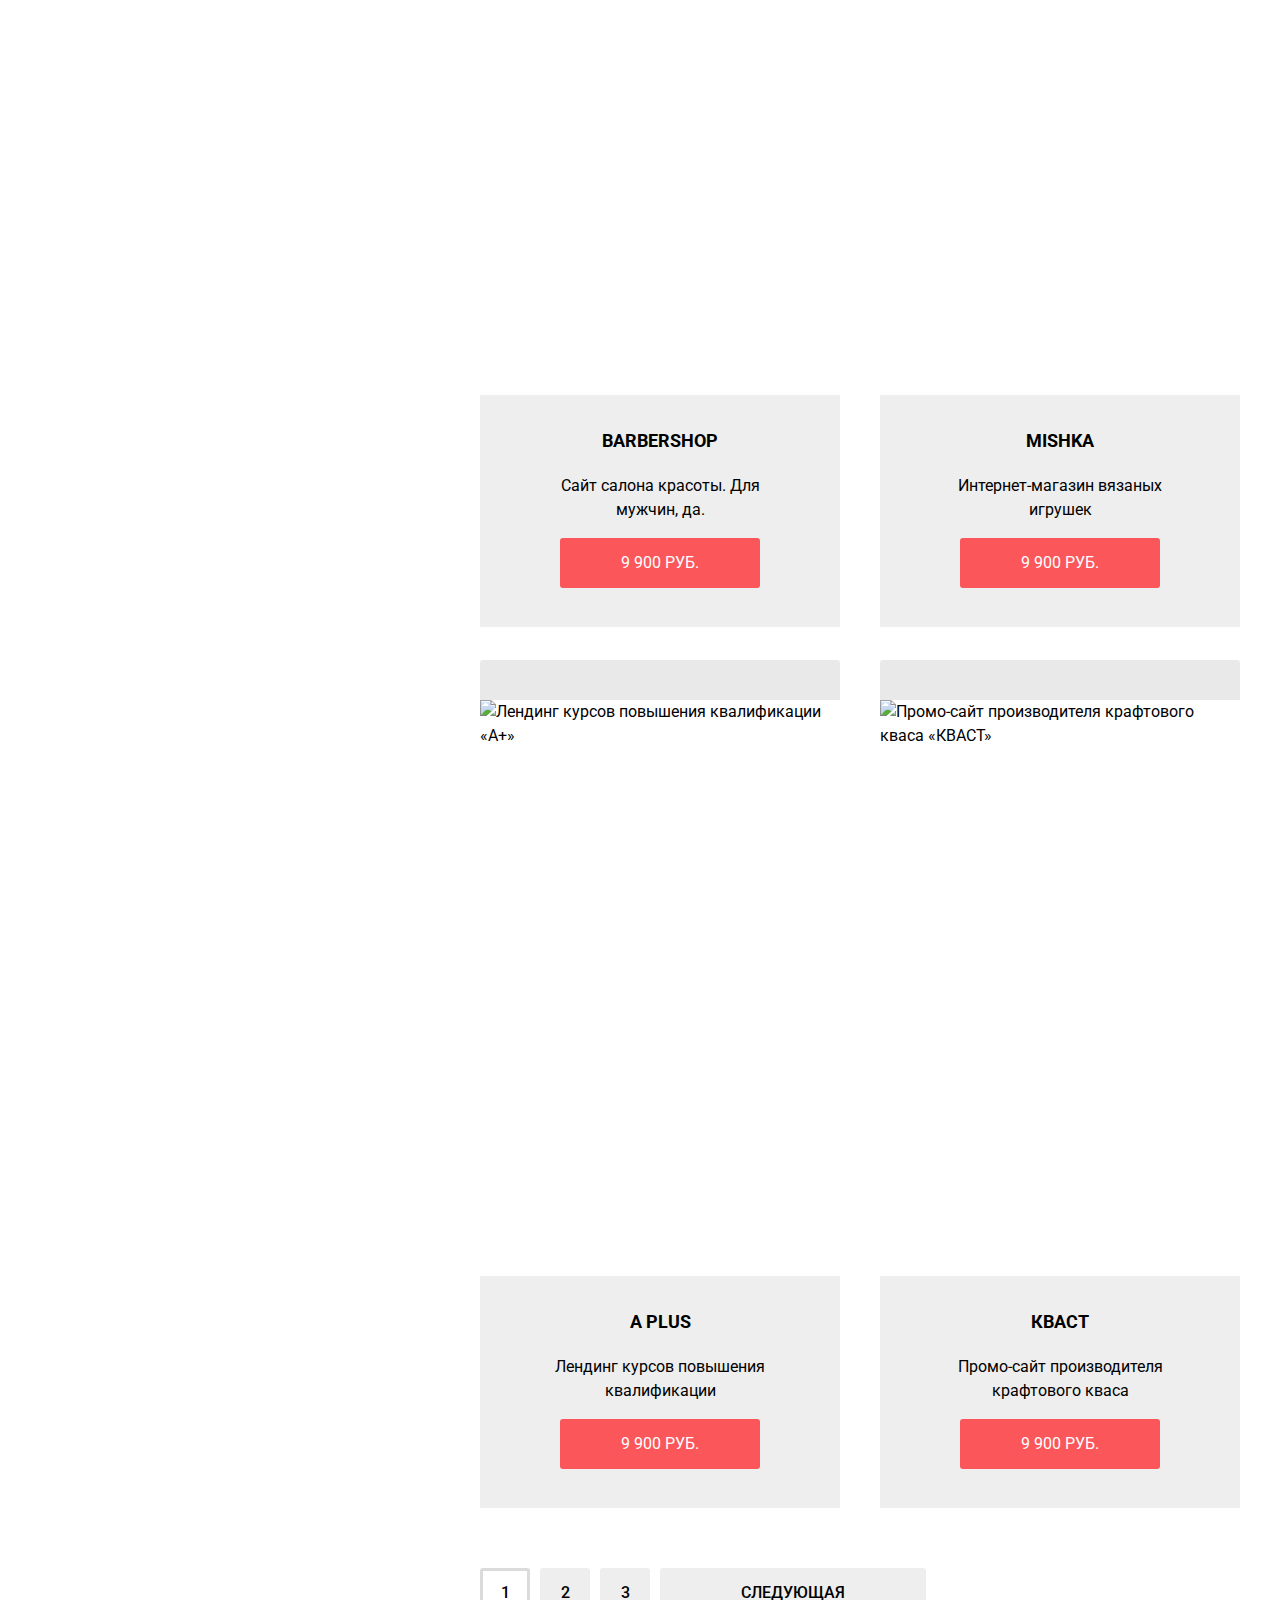
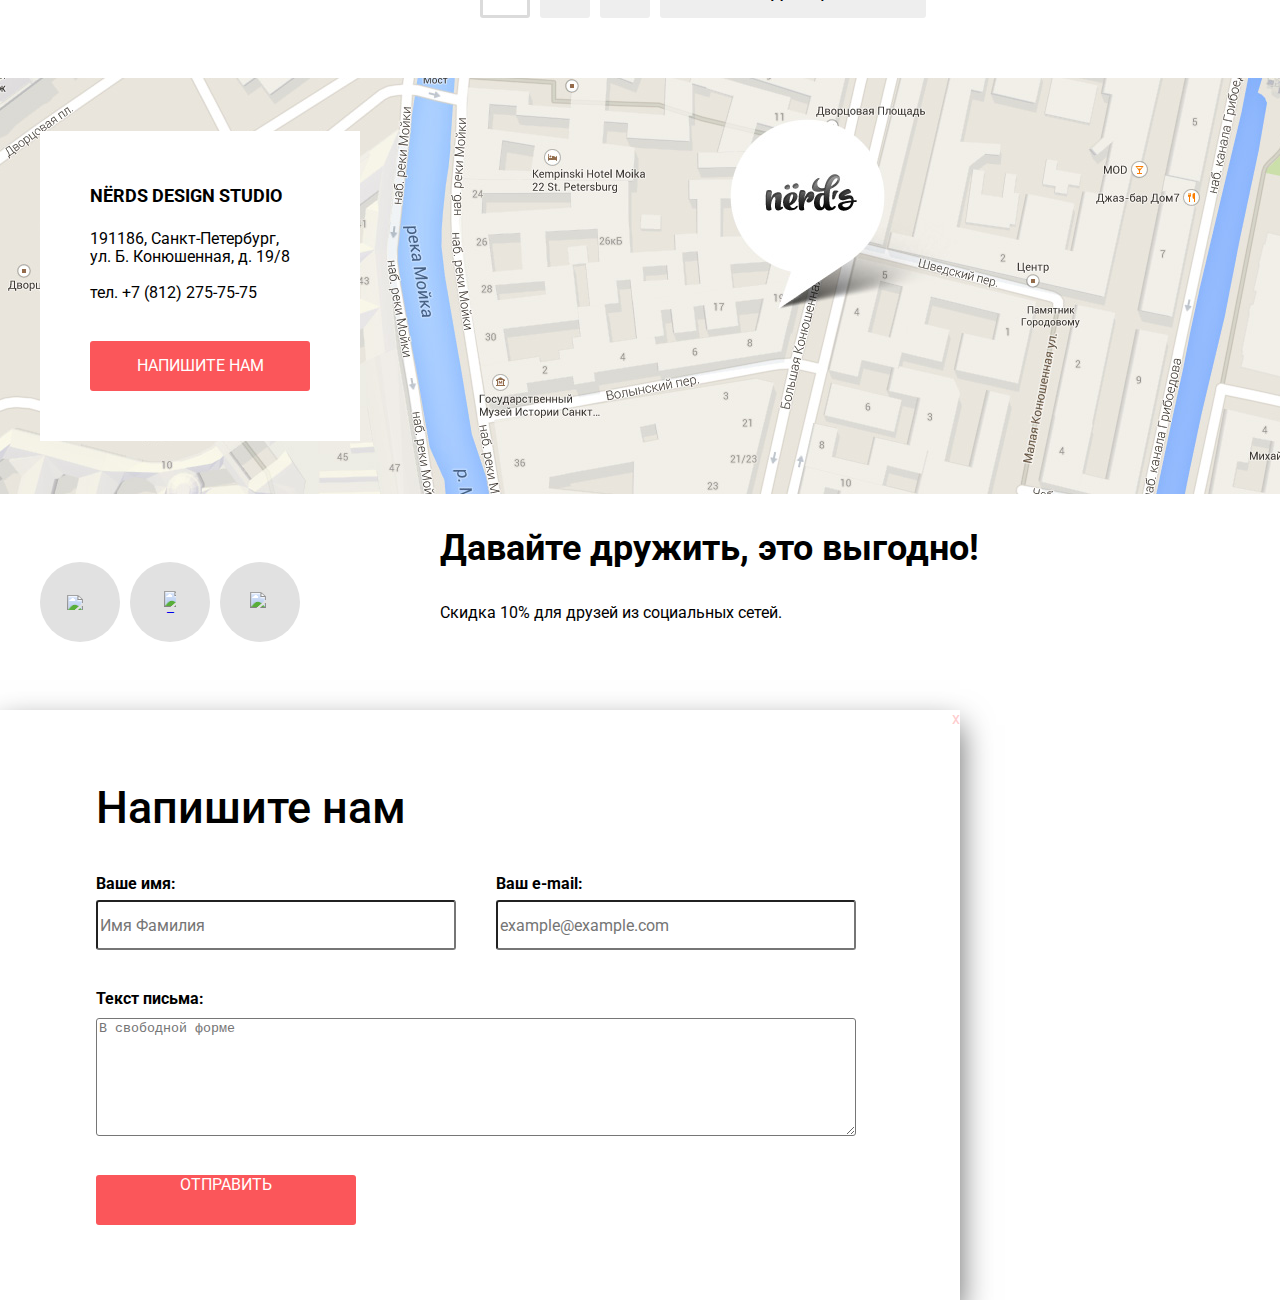
==== commit 0b864978: "Выполнил 6 задание" ====
--- a/catalog.html
+++ b/catalog.html
@@ -55,7 +55,7 @@
           <form class="filter-one" action="https://echo.htmlacademy.ru" method="get">
             <fieldset class="filter-price">
               <legend>Стоимость</legend>
-              <div class="slider nativeMultiple">
+              <div class="slider-nativeMultiple">
                 <div class="nativeMultiple-one">
                   <input min="0" max="20000" value="0" name="three" type="range" />
                 </div>
@@ -63,77 +63,79 @@
                   <input min="0" max="20000" value="15000" type="range" />
                 </div>
               </div>
-              <div class="filter-min-price">
+              <div class="filter-price-small-comtainer">
                 <label>
                   От
                   <input type="text" name="filter-min-price" value="0">
                 </label>
-              </div>
-              <div class="filter-max-price">
                 <label>
                   До
                   <input type="text" name="filter-max-price" value="15000">
                 </label>
               </div>
             </fieldset>
-            <fieldset class="filter-grid">
-              <legend>Сетка:</legend>
-              <ul class="filter-grid-list">
-                <li>
-                  <label>
-                    <input type="radio" name="filter-grid" value="adaptive" checked>
-                    Адаптивная
-                  </label>
-                </li>
-                <li>
-                  <label>
-                    <input type="radio" name="filter-grid" value="fixed">
-                    Фиксированная
-                  </label>
-                </li>
-                <li>
-                  <label>
-                    <input type="radio" name="filter-grid" value="rubber">
-                    Резиновая
-                  </label>
-                </li>
-              </ul>
-            </fieldset>
-            <fieldset class="filter-options">
-              <legend>Особенности:</legend>
-              <ul class="filter-options-list">
-                <li>
-                  <label>
-                    <input type="checkbox" name="slider" checked>
-                    Слайдер
-                  </label>
-                </li>
-                <li>
-                  <label>
-                    <input type="checkbox" name="futures">
-                    Блок преимуществ
-                  </label>
-                </li>
-                <li>
-                  <label>
-                    <input type="checkbox" name="news" checked>
-                    Новости
-                  </label>
-                </li>
-                <li>
-                  <label>
-                    <input type="checkbox" name="gallery">
-                    Галерея
-                  </label>
-                </li>
-                <li>
-                  <label>
-                    <input type="checkbox" name="order">
-                    Корзина
-                  </label>
-                </li>
-              </ul>
-            </fieldset>
+            <div class="filter-grid-container">
+              <fieldset class="filter-grid">
+                <legend>Сетка:</legend>
+                <ul class="filter-grid-list">
+                  <li>
+                    <label>
+                      <input type="radio" name="filter-grid" value="adaptive" checked>
+                      Адаптивная
+                    </label>
+                  </li>
+                  <li>
+                    <label>
+                      <input type="radio" name="filter-grid" value="fixed">
+                      Фиксированная
+                    </label>
+                  </li>
+                  <li>
+                    <label>
+                      <input type="radio" name="filter-grid" value="rubber">
+                      Резиновая
+                    </label>
+                  </li>
+                </ul>
+              </fieldset>
+            </div>
+            <div class="filter-options-container">
+              <fieldset class="filter-options">
+                <legend>Особенности:</legend>
+                <ul class="filter-options-list">
+                  <li>
+                    <label>
+                      <input type="checkbox" name="slider" checked>
+                      Слайдер
+                    </label>
+                  </li>
+                  <li>
+                    <label>
+                      <input type="checkbox" name="futures">
+                      Блок преимуществ
+                    </label>
+                  </li>
+                  <li>
+                    <label>
+                      <input type="checkbox" name="news" checked>
+                      Новости
+                    </label>
+                  </li>
+                  <li>
+                    <label>
+                      <input type="checkbox" name="gallery">
+                      Галерея
+                    </label>
+                  </li>
+                  <li>
+                    <label>
+                      <input type="checkbox" name="order">
+                      Корзина
+                    </label>
+                  </li>
+                </ul>
+              </fieldset>
+            </div>
             <button type="submit">Показать</button>
           </form>
         </section>
@@ -175,87 +177,99 @@
           <h2 class="visually-hidden">Список товаров</h2>
           <ul class="catalog-list">
             <li class="catalog-item">
-              <p class="catalog-item-image">
+              <div class="catalog-item-image">
                 <img src="img/sedona.jpg" width="360" height="576" alt="Информационный сайт для туристов «SEDONA»">
-              </p>
-              <div class="catalog-item-popup">
-                <a href="#">
-                  <h3>SEDONA</h3>
-                </a>
-                <p>Информационный сайт для туристов</p>
-                <a class="button" href="#">
-                  9 900 РУБ.
-                </a>
-              </div>
-            </li>
-            <li class="catalog-item">
-              <p class="catalog-item-image">
+              </div>
+              <div class="catalog-item-popup">
+                <div class="catalog-item-popup-container">
+                  <a href="#">
+                    <h3>SEDONA</h3>
+                  </a>
+                  <p>Информационный сайт для туристов</p>
+                  <a class="button" href="#">
+                    9 900 РУБ.
+                  </a>
+                </div>
+              </div>
+            </li>
+            <li class="catalog-item">
+              <div class="catalog-item-image">
                 <img src="img/pink.jpg" width="360" height="576" alt="Продуктовый лендинг приложения для iOS и Android «PINK APP»">
-              </p>
-              <div class="catalog-item-popup">
-                <a href="#">
-                  <h3>PINK APP</h3>
-                </a>
-                <p>Продуктовый лендинг приложения для iOS и Android</p>
-                <a class="button" href="#">
-                  9 900 РУБ.
-                </a>
-              </div>
-            </li>
-            <li class="catalog-item">
-              <p class="catalog-item-image">
+              </div>
+              <div class="catalog-item-popup">
+                <div class="catalog-item-popup-container">
+                  <a href="#">
+                    <h3>PINK APP</h3>
+                  </a>
+                  <p>Продуктовый лендинг приложения для iOS и Android</p>
+                  <a class="button" href="#">
+                    9 900 РУБ.
+                  </a>
+                </div>
+              </div>
+            </li>
+            <li class="catalog-item">
+              <div class="catalog-item-image">
                 <img src="img/borodinski.jpg" width="360" height="576" alt="Барбершоп «BORODINSKI»">
-              </p>
-              <div class="catalog-item-popup">
-                <a href="#">
-                  <h3>BARBERSHOP</h3>
-                </a>
-                <p>Сайт салона красоты. Для мужчин, да.</p>
-                <a class="button" href="#">
-                  9 900 РУБ.
-                </a>
-              </div>
-            </li>
-            <li class="catalog-item">
-              <p class="catalog-item-image">
+              </div>
+              <div class="catalog-item-popup">
+                <div class="catalog-item-popup-container">
+                  <a href="#">
+                    <h3>BARBERSHOP</h3>
+                  </a>
+                  <p>Сайт салона красоты. Для мужчин, да.</p>
+                  <a class="button" href="#">
+                    9 900 РУБ.
+                  </a>
+                </div>
+              </div>
+            </li>
+            <li class="catalog-item">
+              <div class="catalog-item-image">
                 <img src="img/mishka.jpg" width="360" height="576" alt="Интернет-магазин вязаных игрушек «MISHKA»">
-              </p>
-              <div class="catalog-item-popup">
-                <a href="#">
-                  <h3>MISHKA</h3>
-                </a>
-                <p>Интернет-магазин вязаных игрушек</p>
-                <a class="button" href="#">
-                  9 900 РУБ.
-                </a>
-              </div>
-            </li>
-            <li class="catalog-item">
-              <p class="catalog-item-image">
+              </div>
+              <div class="catalog-item-popup">
+                <div class="catalog-item-popup-container">
+                  <a href="#">
+                    <h3>MISHKA</h3>
+                  </a>
+                  <p>Интернет-магазин вязаных игрушек</p>
+                  <a class="button" href="#">
+                    9 900 РУБ.
+                  </a>
+                </div>
+              </div>
+            </li>
+            <li class="catalog-item">
+              <div class="catalog-item-image">
                 <img src="img/aplus.jpg" width="360" height="576" alt="Лендинг курсов повышения квалификации «A+»">
-              </p>
-              <div class="catalog-item-popup">
-                <a href="#">
-                  <h3>A PLUS</h3>
-                </a>
-                <p>Лендинг курсов повышения квалификации</p>
-                <a class="button" href="#">
-                  9 900 РУБ.
-                </a>
-              </div>
-            </li>
-            <li class="catalog-item">
-              <p class="catalog-item-image">
+              </div>
+              <div class="catalog-item-popup">
+                <div class="catalog-item-popup-container">
+                  <a href="#">
+                    <h3>A PLUS</h3>
+                  </a>
+                  <p>Лендинг курсов повышения квалификации</p>
+                  <a class="button" href="#">
+                    9 900 РУБ.
+                  </a>
+                </div>
+              </div>
+            </li>
+            <li class="catalog-item">
+              <div class="catalog-item-image">
                 <img src="img/kvast.jpg" width="360" height="576" alt="Промо-сайт производителя крафтового кваса «КВАСТ»">
-              </p>
-              <div class="catalog-item-popup">
-                <a href="#">
-                  <h3>КВАСТ</h3>
-                </a>
-                <p>Промо-сайт производителя крафтового кваса</p>
-                <a class="button" href="#">
-                  9 900 РУБ.
-                </a>
+              </div>
+              <div class="catalog-item-popup">
+                <div class="catalog-item-popup-container">
+                  <a href="#">
+                    <h3>КВАСТ</h3>
+                  </a>
+                  <p>Промо-сайт производителя крафтового кваса</p>
+                  <a class="button" href="#">
+                    9 900 РУБ.
+                  </a>
+                </div>
               </div>
             </li>
           </ul>
@@ -325,28 +339,32 @@
       </div>
     </footer>
     <section class="modal-write-us">
-      <h2>Напишите нам</h2>
-      <form class="modal-write-us-form" action="https://echo.htmlacademy.ru" method="post">
-        <div class="fullname">
-          <label>
-            Ваше имя:
-            <input type="text" name="fullname" placeholder="Имя Фамилия">
-          </label>
-        </div>
-        <div class="email">
-          <label>
-            Ваш e-mail:
-            <input type="text" name="email" placeholder="example@example.com">
-          </label>
-        </div>
-        <div class="message">
-          <label>
-            Текст письма:
+      <div class="modal-write-us-container">
+        <h2>Напишите нам</h2>
+        <form class="modal-write-us-form" action="https://echo.htmlacademy.ru" method="post">
+          <div class="modal-write-us-small-container">
+            <div class="fullname">
+              <label>
+              <p>Ваше имя:</p>
+              <input type="text" name="fullname" placeholder="Имя Фамилия">
+              </label>
+            </div>
+            <div class="email">
+              <label>
+              <p>Ваш e-mail:</p>
+              <input type="text" name="email" placeholder="example@example.com">
+              </label>
+            </div>
+          </div>
+          <div class="message">
+            <label>
+            <p>Текст письма:</p>
             <textarea name="message" placeholder="В свободной форме"></textarea>
-          </label>
-        </div>
-        <button class="button" type="submit">Отправить</button>
-      </form>
+            </label>
+          </div>
+          <button class="button" type="submit">Отправить</button>
+        </form>
+      </div>
       <a href="#">
         <span class="modal-close">x</span>
       </a>
--- a/css/style.css
+++ b/css/style.css
@@ -29,6 +29,77 @@
   text-decoration: none;
 }
 
+.container {
+  width: 1200px;
+  margin: 0 auto;
+  padding: 0 20px;
+}
+
+.button {
+  font: inherit;
+
+  text-align: center;
+  color: #ffffff;
+  vertical-align: middle;
+  text-transform: uppercase;
+
+  background-color: #fb565a;
+  border: none;
+  border-radius: 3px;
+}
+
+.button:hover {
+  background-color: #e74246;
+}
+
+.button:active {
+  background-color: #d7373b;
+}
+
+
+.button-green {
+  background-color: #00ca74;
+}
+
+.button-green:hover {
+  background-color: #00bc6c;
+}
+
+.button-green:active {
+  background-color: #00aa62;
+}
+
+.button-orange {
+  background-color: #efc84a;
+}
+
+.button-orange:hover {
+  background-color: #eab534;
+}
+
+.button-orange:active {
+  background-color: #e5a722;
+}
+
+.button-social {
+  display: flex;
+  background-color: #e1e1e1;
+  width: 80px;
+  height: 80px;
+  border-radius: 50%;
+  text-align: center;
+  justify-content: center;
+  align-items: center;
+}
+
+.button-social:hover {
+  background-color: #e74246;
+}
+
+.button-social:active {
+  background-color: #d7373b;
+}
+
 .main-header {
   line-height: 30px;
   padding-top: 50px;
@@ -83,12 +154,6 @@
   min-height: 430px;
   margin-bottom: 80px;
   background-color: #eeeeee;
-}
-
-.container {
-  width: 1200px;
-  margin: 0 auto;
-  padding: 0 20px;
 }
 
 .functions-list {
@@ -312,27 +377,40 @@
   line-height: 18px;
   width: 960px;
   height: 590px;
-  background-color: #ffff00;
+  box-shadow: 0 15px 30px #646565;
+}
+
+.modal-write-us span {
+  color: #fecccd;
+}
+
+.modal-write-us span:hover {
+  background-color: #fb565a;
+}
+
+.modal-write-us span:active {
+  background-color: #ffeeee;
 }
 
 .modal-write-us-container {
+  display: flex;
+  flex-direction: column;
+  justify-content: space-between;
   width: 760px;
   height: 440px;
   margin: auto;
-  background-color: #ff0000;
-}
-
-.modal-write-us-container .fullname,
-.modal-write-us-container .email {
-  width: 360px;
-  height: 90px;
-  background-color: #ff00ff;
 }
 
 .modal-write-us-container .message {
   width: 760px;
   height: 146px;
-  background-color: #ff00ff;
+}
+
+.modal-write-us-container textarea {
+  width: inherit;
+  height: 118px;
+  box-sizing: border-box;
+  border-radius: 3px;
 }
 
 .modal-write-us-container h2 {
@@ -344,86 +422,56 @@
 
 .modal-write-us-container p {
   font-weight: 700;
-}
-
-.modal-write-us-form input {
+  margin-top: 0;
+  margin-bottom: 0;
+}
+
+.modal-write-us-form {
+  display: flex;
+  flex-direction: column;
+  justify-content: space-between;
+  height: 350px;
+  width: inherit;
+}
+
+.modal-write-us-form .button {
+  display: flex;
+  width: 260px;
+  height: 50px;
+  justify-content: center;
+  margin-bottom: 0px;
+}
+
+.modal-write-us-form label {
+  display: flex;
+  flex-direction: column;
+  justify-content: space-between;
+  height: inherit;
+  width: inherit;
+}
+
+.modal-write-us-small-container {
+  display: flex;
+  justify-content: space-between;
+}
+
+.modal-write-us-small-container .fullname,
+.modal-write-us-small-container .email {
+  width: 360px;
+  height: 75px;
+}
+
+.modal-write-us-small-container label {
   font: inherit;
-}
-
-.modal-write-us span {
-  color: #fecccd;
-}
-
-.modal-write-us span:hover {
-  background-color: #fb565a;
-}
-
-.modal-write-us span:active {
-  background-color: #ffeeee;
-}
-
-.button {
+  width: inherit;
+}
+
+.modal-write-us-small-container input {
   font: inherit;
-
-  text-align: center;
-  color: #ffffff;
-  vertical-align: middle;
-  text-transform: uppercase;
-
-  background-color: #fb565a;
-  border: none;
-}
-
-.button:hover {
-  background-color: #e74246;
-}
-
-.button:active {
-  background-color: #d7373b;
-}
-
-
-.button-green {
-  background-color: #00ca74;
-}
-
-.button-green:hover {
-  background-color: #00bc6c;
-}
-
-.button-green:active {
-  background-color: #00aa62;
-}
-
-.button-orange {
-  background-color: #efc84a;
-}
-
-.button-orange:hover {
-  background-color: #eab534;
-}
-
-.button-orange:active {
-  background-color: #e5a722;
-}
-
-.button-social {
-  display: flex;
-  background-color: #e1e1e1;
-  width: 80px;
-  height: 80px;
-  border-radius: 50%;
-  text-align: center;
-  justify-content: center;
-  align-items: center;
-}
-
-.button-social:hover {
-  background-color: #e74246;
-}
-
-.button-social:active {
-  background-color: #d7373b;
+  width: inherit;
+  height: 50px;
+  box-sizing: border-box;
+  border-radius: 3px;
 }
 
 .page-intro {
@@ -455,6 +503,28 @@
 
 .filters fieldset {
   border-width: 0px;
+  margin: 0;
+  padding: 0;
+}
+
+.filters ul {
+  list-style: none;
+}
+
+.filters button {
+  display: flex;
+  width: 260px;
+  height: 50px;
+  justify-content: center;
+  align-items: center;
+  margin-top: 45px;
+  border-radius: 3px;
+  background-color: #eeeeee;
+
+  font-size: 16px;
+  line-height: 18px;
+  font-weight: 500;
+  text-transform: uppercase;
 }
 
 .filter-one legend {
@@ -470,10 +540,57 @@
   text-transform: uppercase;
 }
 
+.filter-price legend {
+  width: inherit;
+  display: flex;
+  min-height: 133px;
+  align-items: center;
+}
+
 .filter-price input {
   font: inherit;
 }
 
+.slider-nativeMultiple {
+  width: 260px;
+  height: 80px;
+  background-color: #eeeeee;
+}
+
+.filter-price-small-comtainer {
+  display: flex;
+  justify-content: space-between;
+  margin: 0;
+  height: 38px;
+  margin-top: 14px;
+}
+
+.filter-price-small-comtainer label {
+  display: flex;
+  justify-content: space-between;
+  align-items: center;
+  width: 112px;
+  height: inherit;
+}
+
+.filter-price-small-comtainer input {
+  width: 80px;
+  height: inherit;
+  box-sizing: border-box;
+  border-radius: 3px;
+  background-color: #eeeeee;
+  border: 0;
+  text-align: center;
+}
+
+.filter-grid-container {
+  margin-top: 60px;
+}
+
+.filter-options-container {
+  margin-top: 45px;
+}
+
 .filter-grid,
 .filter-options {
   font-size: 16px;
@@ -487,15 +604,8 @@
   padding: 0;
 }
 
-.filters ul {
-  list-style: none;
-}
-
-.filters button {
-  font-size: 16px;
-  line-height: 18px;
-  font-weight: 500;
-  text-transform: uppercase;
+.filter-grid legend {
+  
 }
 
 .sorting {
@@ -503,7 +613,6 @@
   justify-content: space-between;
   min-height: 133px;
   align-items: center;
-  background-color: rgba(255, 0, 0, 0.3);
 }
 
 .sorting-header {
@@ -555,7 +664,7 @@
   list-style: none;
   margin: 0;
   padding: 0;
-  margin-bottom: 60px;
+  margin-bottom: 27px;
 }
 
 .catalog-item {
@@ -568,15 +677,18 @@
   margin-right: 0;
 }
 
+.catalog-item-image {
+  width: 360px;
+  height: 616px;
+}
+
 .catalog-item-image::before {
-  display: inline-block;
+  display: block;
   content: " ";
   height: 40px;
   width: 360px;
   background-image: url("../img/browser.svg");
   background-color: #e9e9e9;
-  position: relative;
-  top: 10px;
   border-top-left-radius: 3px;
   border-top-right-radius: 3px;
 }
@@ -584,6 +696,14 @@
 .catalog-item-popup {
   min-height: 230px;
   background-color: #eeeeee;
+  border: 1px solid #eeeeee;
+}
+
+.catalog-item-popup-container {
+  flex-direction: column;
+  width: 220px;
+  margin: 0 auto;
+  text-align: center;
 }
 
 .catalog-item-popup h3 {
@@ -592,6 +712,7 @@
   line-height: 30px;
   font-weight: 700;
   text-transform: uppercase;
+  margin-top: 30px;
 }
 
 .catalog-item-popup h3:hover {
@@ -602,6 +723,15 @@
   color: #000000;
 }
 
+.catalog-item-popup .button {
+  display: flex;
+  width: 200px;
+  height: 50px;
+  justify-content: center;
+  align-items: center;
+  margin: 0 auto;
+}
+
 .pagination-list {
   display: flex;
   list-style: none;
@@ -611,6 +741,11 @@
 }
 
 .pagination-item a {
+  display: flex;
+  justify-content: center;
+  align-items: center;
+  width: 44px;
+  height: 44px;
   color: #000000;
   font-size: 16px;
   line-height: 18px;
@@ -619,14 +754,13 @@
 }
 
 .pagination-item {
-  background-color: #eeeeee;
-  width: 44px;
-  height: 44px;
   border: 3px solid #eeeeee;
   margin-right: 10px;
-}
-
-.pagination-item:last-child {
+  border-radius: 3px;
+  background-color: #eeeeee;
+}
+
+.pagination-item:last-child a {
   width: 260px;
 }
 
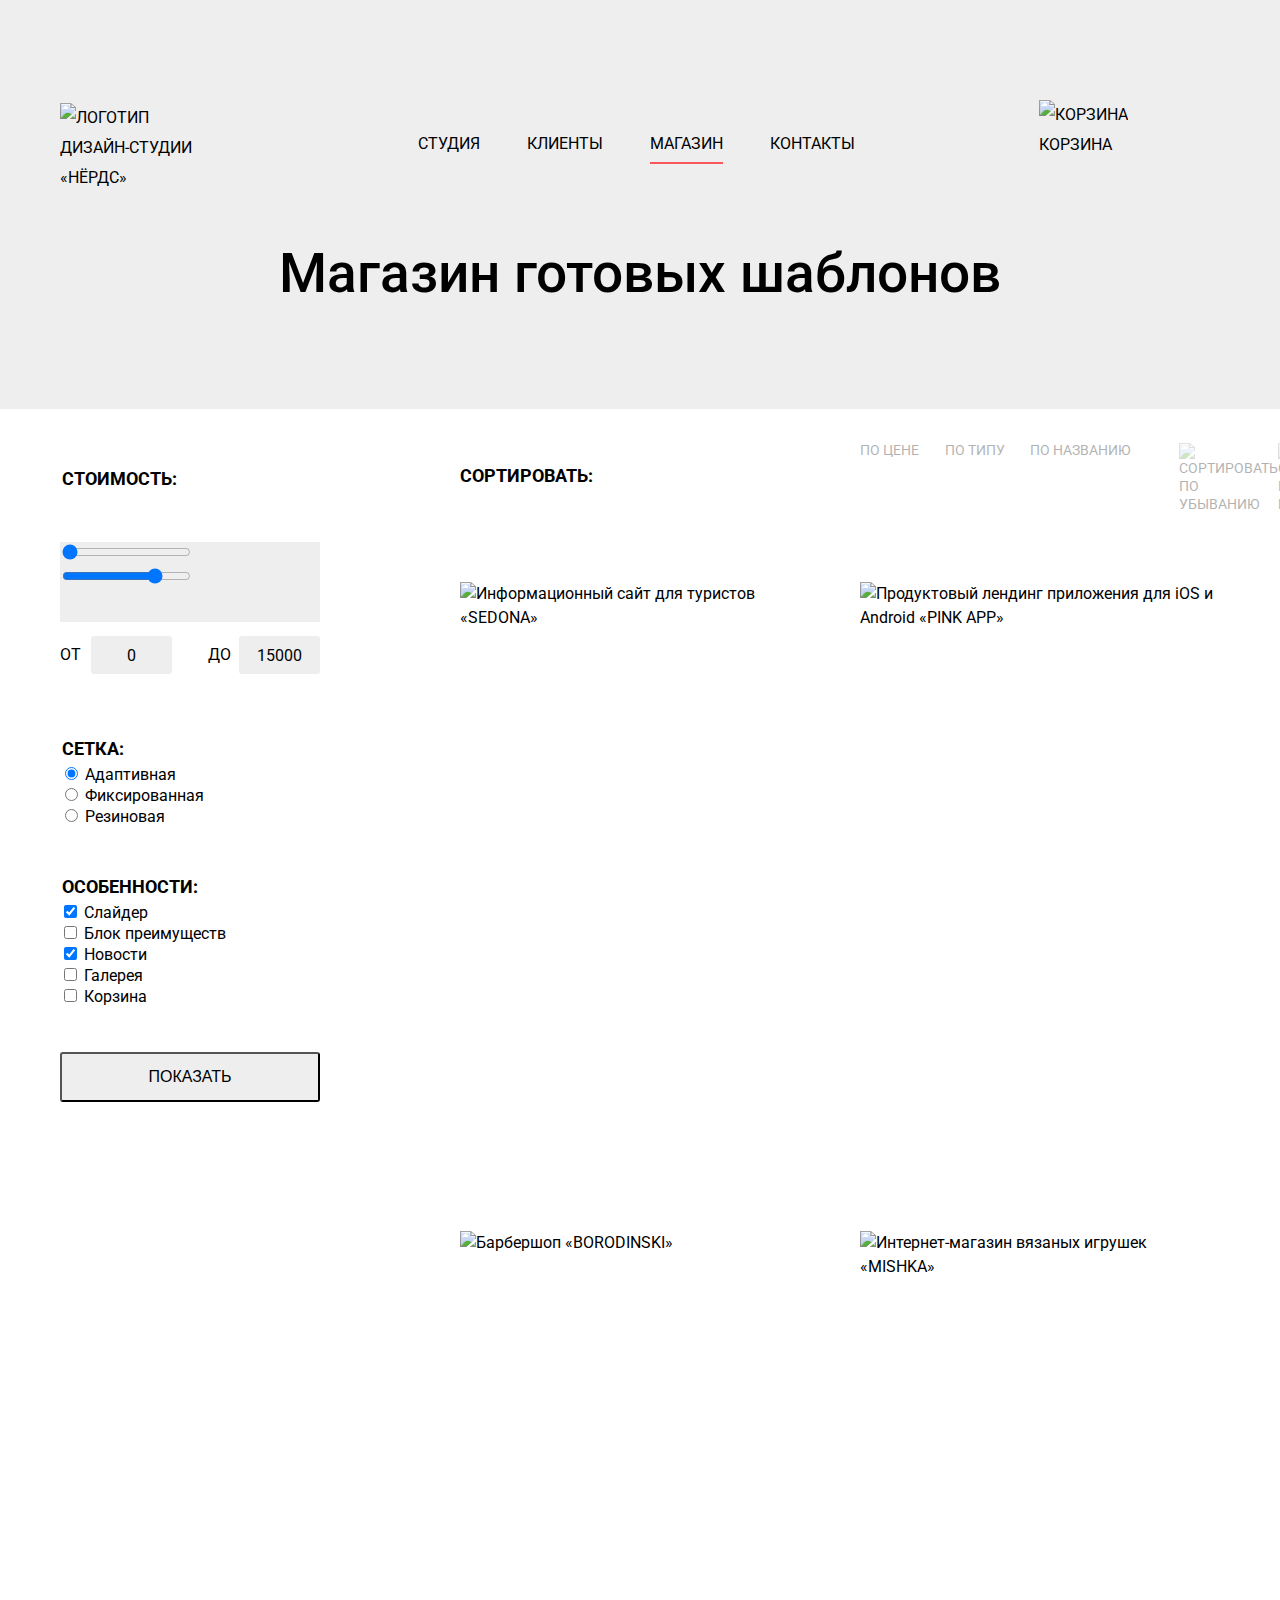
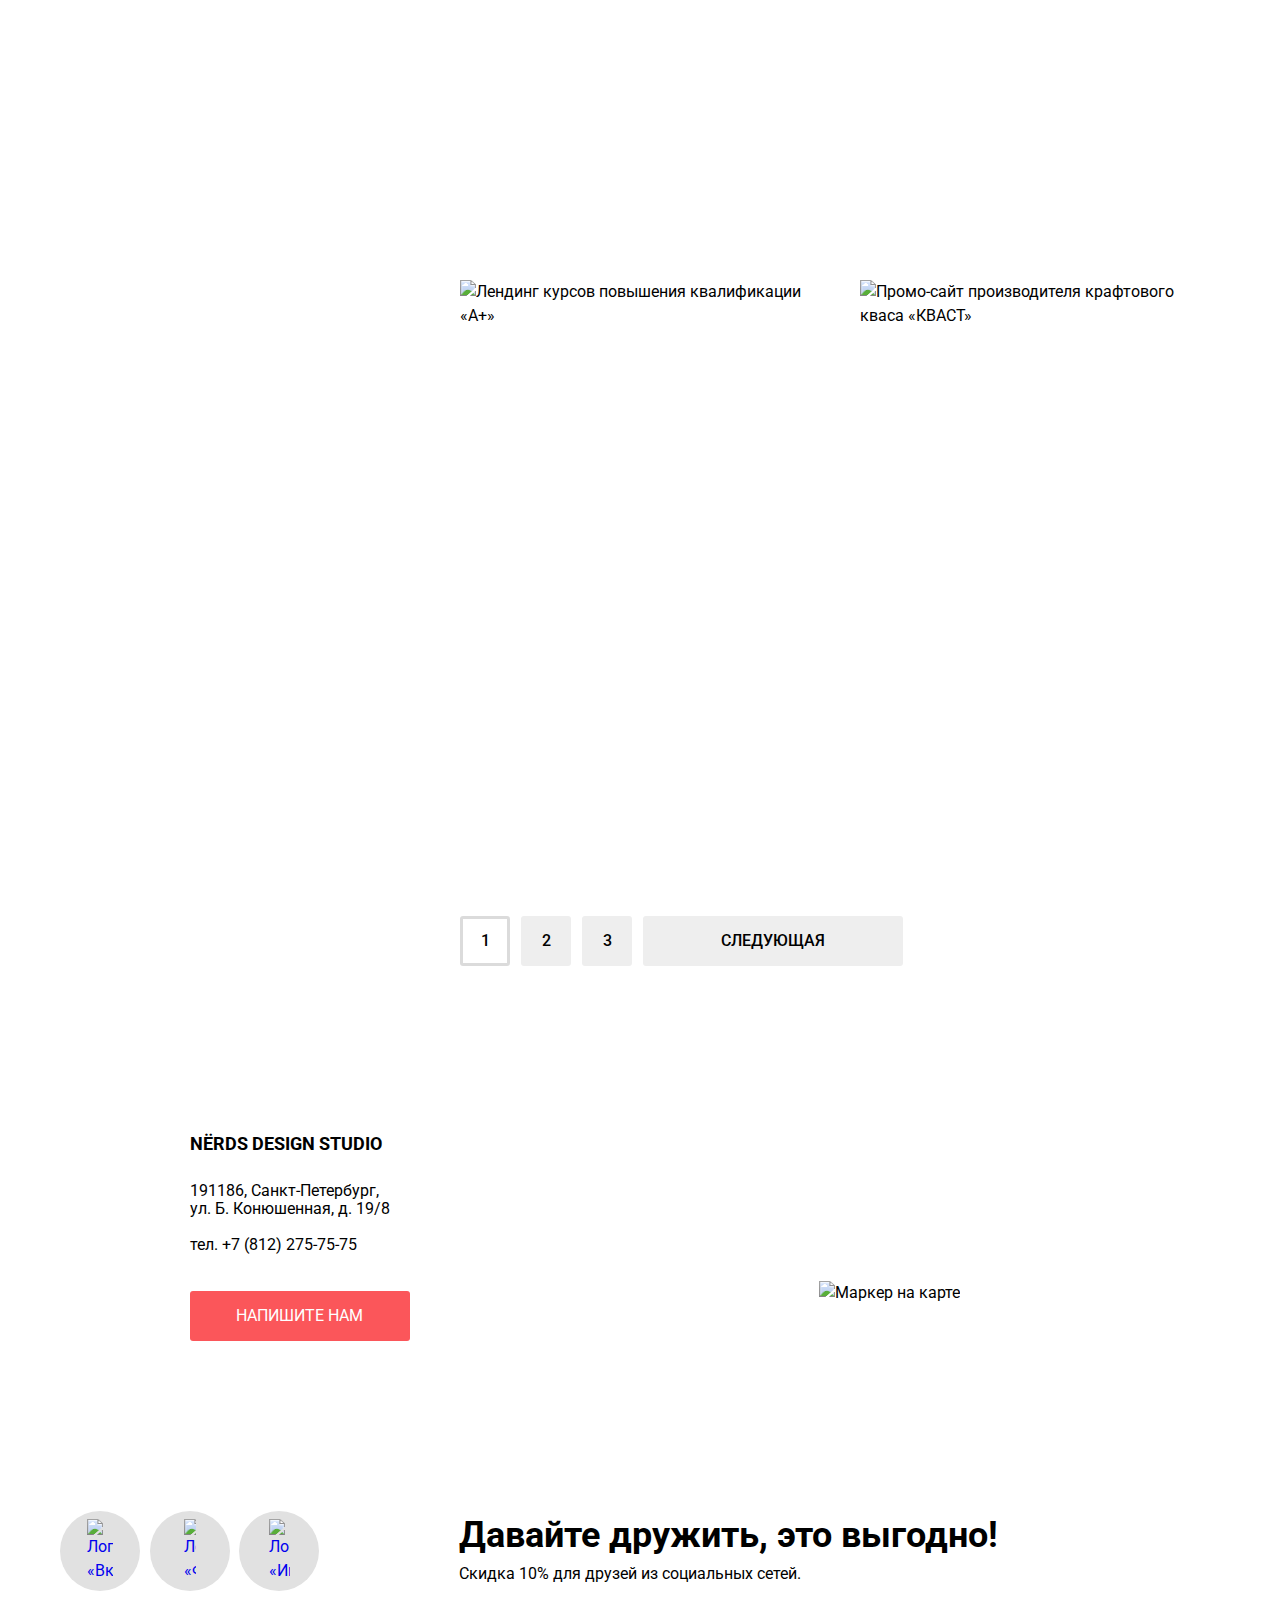
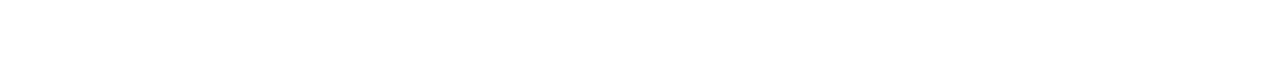
==== commit 9726804e: "update" ====
--- a/catalog.html
+++ b/catalog.html
@@ -24,7 +24,7 @@
               Клиенты
             </a>
           </li>
-          <li>
+          <li class="main-navigation-current-page">
             <a href="catalog.html">
               Магазин
             </a>
@@ -54,7 +54,7 @@
           <h2 class="visually-hidden">Фильтр товаров</h2>
           <form class="filter-one" action="https://echo.htmlacademy.ru" method="get">
             <fieldset class="filter-price">
-              <legend>Стоимость</legend>
+              <legend>Стоимость:</legend>
               <div class="slider-nativeMultiple">
                 <div class="nativeMultiple-one">
                   <input min="0" max="20000" value="0" name="three" type="range" />
@@ -165,11 +165,9 @@
               <div class="sorting-buttons">
                 <a href="#">
                   <img src="img/icon-down-dir.svg" width="11" height="10" alt="Сортировать по убыванию">
-                  <span>Сортировать по убыванию</span>
                 </a>
                 <a href="#">
                   <img src="img/icon-up-dir.svg" width="11" height="10" alt="Сортировать по возрастанию">
-                  <span>Сортировать по возрастанию</span>
                 </a>
               </div>
             </div>
@@ -185,7 +183,7 @@
                   <a href="#">
                     <h3>SEDONA</h3>
                   </a>
-                  <p>Информационный сайт для туристов</p>
+                  <p>Информационный сайт для&nbsp;туристов</p>
                   <a class="button" href="#">
                     9 900 РУБ.
                   </a>
@@ -217,7 +215,7 @@
                   <a href="#">
                     <h3>BARBERSHOP</h3>
                   </a>
-                  <p>Сайт салона красоты. Для мужчин, да.</p>
+                  <p>Сайт салона красоты. Для&nbsp;мужчин, да.</p>
                   <a class="button" href="#">
                     9 900 РУБ.
                   </a>
@@ -233,7 +231,7 @@
                   <a href="#">
                     <h3>MISHKA</h3>
                   </a>
-                  <p>Интернет-магазин вязаных игрушек</p>
+                  <p>Интернет-магазин вязаных&nbsp;игрушек</p>
                   <a class="button" href="#">
                     9 900 РУБ.
                   </a>
@@ -313,8 +311,9 @@
             </div>
           </section>
         </div>
-      </div>
-      <div class="footer-social">
+        <img src="img/map-marker.png" alt="Маркер на карте">
+      </div>
+      <div class="footer-social container">
         <ul class="footer-social-links">
           <li>
             <a class="button-social button-social-vk" href="#">
@@ -333,8 +332,8 @@
           </li>
         </ul>
         <div class="footer-social-slogan">
-          <h3>Давайте дружить, это выгодно!</h3>
-          <p>Скидка 10% для друзей из социальных сетей.</p>
+          <span>Давайте дружить, это выгодно!</span>
+          <span>Скидка 10% для друзей из социальных сетей.</span>
         </div>
       </div>
     </footer>
@@ -345,28 +344,28 @@
           <div class="modal-write-us-small-container">
             <div class="fullname">
               <label>
-              <p>Ваше имя:</p>
-              <input type="text" name="fullname" placeholder="Имя Фамилия">
+                <span>Ваше имя:</span>
+                <input type="text" name="fullname" placeholder="Имя Фамилия">
               </label>
             </div>
             <div class="email">
               <label>
-              <p>Ваш e-mail:</p>
-              <input type="text" name="email" placeholder="example@example.com">
+                <span>Ваш e-mail:</span>
+                <input type="text" name="email" placeholder="example@example.com">
               </label>
             </div>
           </div>
           <div class="message">
             <label>
-            <p>Текст письма:</p>
-            <textarea name="message" placeholder="В свободной форме"></textarea>
+              <span>Текст письма:</span>
+              <textarea name="message" placeholder="В свободной форме"></textarea>
             </label>
           </div>
           <button class="button" type="submit">Отправить</button>
         </form>
       </div>
       <a href="#">
-        <span class="modal-close">x</span>
+        <img src="img/close-cross.svg" alt="Закрыть">
       </a>
     </section>
   </body>
--- a/css/style.css
+++ b/css/style.css
@@ -1,16 +1,29 @@
 /* CSS Document */
 
-.visually-hidden {
+.visually-hidden:not(:focus):not(:active),
+input[type="checkbox"].visually-hidden,
+input[type="radio"].visually-hidden {
   position: absolute;
-  white-space: nowrap;
+
   width: 1px;
   height: 1px;
+  margin: -1px;
+  border: 0;
+  padding: 0;
+
+  white-space: nowrap;
+
+  clip-path: inset(100%);
+  clip: rect(0 0 0 0);
   overflow: hidden;
-  border: 0;
-  padding: 0;
-  clip: rect(0 0 0 0);
-  clip-path: inset(50%); 
-  margin: -1px;
+}
+
+html { 
+  box-sizing: border-box; 
+}
+
+*, *::before, *::after { 
+  box-sizing: inherit; 
 }
 
 body {
@@ -33,6 +46,11 @@
   width: 1200px;
   margin: 0 auto;
   padding: 0 20px;
+}
+
+img {
+  max-width: 100%;
+  height: auto;
 }
 
 .button {
@@ -110,12 +128,12 @@
 .main-header-logo {
   width: 160px;
   height: 65px;
+  margin-right: 203px;
 }
 
 .main-navigation {
   display: flex;
-  justify-content: space-between;
-  align-items: center;
+  align-items: flex-end;
   margin-top: 50px;
   
   text-transform: uppercase;
@@ -133,21 +151,35 @@
   color: #000000;
 }
 
-.main-navigation a:focus {
+.main-navigation-current-page {
   color: #000000;
-  border-bottom: 1px solid #fb565a;
+  border-bottom: 2px solid #fb565a;
+}
+
+.main-navigation-cart {
+  margin-left: auto;
+  margin-bottom: 4px;
+  padding-bottom: 4px;
 }
 
 .main-navigation-cart img {
-  margin-right: 25px;
+  margin-right: 20px;
 }
 
 .site-navigation {
   display: flex;
-  justify-content: space-between;
-  width: 440px;
+  flex-wrap: wrap;
+  width: 640px;
   
   list-style: none;
+  margin: 0;
+  padding: 0;
+  margin-bottom: 4px;
+}
+
+.site-navigation li {
+  padding-bottom: 3px;
+  margin-right: 47px;
 }
 
 .slider {
@@ -175,6 +207,9 @@
 }
 
 .functions-item h3 {
+  margin: 0;
+  padding: 0;
+  
   font-size: 24px;
   line-height: 30px;
   font-weight: 700;
@@ -183,7 +218,8 @@
 
 .functions-item-content {
   width: 260px;
-  margin-bottom: 35px;
+  margin-top: 18px;
+  margin-bottom: 33px;
 }
 
 .functions-item .button {
@@ -191,7 +227,7 @@
   width: 160px;
   height: 50px;
   justify-content: center;
-  margin-bottom: 80px;
+  margin-bottom: 79px;
 }
 
 .button p {
@@ -205,23 +241,36 @@
   margin: 0;
   padding: 0;
   border-bottom: 2px solid #eeeeee;
-  padding-bottom: 76px;
+  padding-bottom: 49px;
 }
 
 .features-item:first-child {
   width: 660px;
+  padding-top: 34px;
 }
 
 .features-item:last-child {
   width: 360px;
 }
 
-.features-big {
+.features-item:first-child .features-big {
+  margin: 0;
+  padding: 0;
+  margin-bottom: 33px;
+
   font-size: 45px;
   line-height: 45px;
   font-weight: 500;
 }
 
+.features-item:first-child .features-normal {
+  margin-bottom: 39px;
+}
+
+.features-item:last-child img {
+  margin-bottom: 13px;
+}
+
 .features-item h3 {
   font-size: 16px;
   line-height: 24px;
@@ -230,31 +279,43 @@
 }
 
 .features-item:first-child h3 {
+  margin-bottom: 24px;
+  
   text-align: left;
 }
 
 .features-item:last-child h3 {
   text-align: center;
+  margin-bottom: 13px;
 }
 
 .features-works {
   margin: 0;
   padding: 0;
   margin-left: 36px;
+  list-style: none;
+}
+
+.features-works li {
+  margin-bottom: 24px;
 }
 
 .features-present {
   display: flex;
-  justify-content: space-between;
-  margin: 0;
-  padding: 0;
-  list-style: none;
+  margin: 0;
+  padding: 0;
+  list-style: none;
+}
+
+.features-present li {
+  margin-right: 21px;
 }
 
 .features-present p:nth-child(1) {
   font-size: 45px;
   line-height: 10px;
   font-weight: 700;
+  margin-bottom: 37px;
 }
 
 .features-present p:nth-child(2) {
@@ -268,17 +329,25 @@
 
 .partners-list {
   display: flex;
+  justify-content: space-between;
   list-style: none;
   margin: 0;
   padding: 0;
   border-bottom: 2px solid #eeeeee;
-  min-height: 180px;
+  min-height: 182px;
+  margin-bottom: 80px;
+  padding-top: 7px;
+}
+
+.partners-item {
+  display: flex;
+  justify-content: center;
   align-items: center;
-  margin-bottom: 80px;
-}
-
-.partners-item {
-  margin: 0 auto;
+  width: 260px;
+}
+
+.partners-item:nth-child(4n) {
+  margin-right: 0;
 }
 
 .main-footer {
@@ -287,10 +356,18 @@
 }
 
 .footer-map {
-  background-image: url("../img/map+marker.jpg");
-  background-position: -90px -200px;
+  position: relative;
+  background-image: url("../img/map.png");
   background-repeat: no-repeat;
   height: 416px;
+  width: 1440px;
+  margin: 0 auto;
+}
+
+.footer-map img {
+  position: absolute;
+  left: 819px;
+  bottom: 137px;
 }
 
 .footer-map .container {
@@ -303,19 +380,18 @@
 .footer-contacts {
   display: flex;
   background-color: #ffffff;
-  width: 320px;
-  height: 310px;
+  width: 319px;
+  height: 308px;
 }
 
 .footer-contacts-container {
   display: flex;
   flex-direction: column;
-  justify-content: space-between;
   width: 220px;
-  height: 210px;
-  margin: auto auto;
+  margin: 0 auto;
   font-size: 16px;
   line-height: 18px;
+  padding-top: 49px;
 }
 
 .footer-contacts-container h4 {
@@ -324,12 +400,12 @@
   font-weight: 700;
   text-transform: uppercase;
   margin-top: 0;
-  margin-bottom: 0px;
+  margin-bottom: 23px;
 }
 
 .footer-contacts-container p {
   margin-top: 0;
-  margin-bottom: 0px;
+  margin-bottom: 18px;
 }
 
 .footer-contacts-container .button {
@@ -338,58 +414,74 @@
   height: 50px;
   justify-content: center;
   align-items: center;
-  margin-top: 20px;
+  margin-top: 19px;
 }
 
 .footer-social {
   display: flex;
-  min-height: 216px;
+  min-height: 217px;
 }
 
 .footer-social-links {
   display: flex;
   justify-content: space-between;
   align-items: center;
-  text-align: left;
-  list-style: none;
-  width: 260px;
+  list-style: none;
+  width: 259px;
+  margin: 0;
+  padding: 0;
   margin-right: 140px;
 }
 
 .footer-social-slogan {
+  display: flex;
+  flex-direction: column;
+  justify-content: center;
+
   width: 560px;
 }
 
-.footer-social-slogan h3 {
+.footer-social-slogan span:first-child {
   font-size: 36px;
   line-height: 36px;
   font-weight: 700;
-}
-
-.footer-social-slogan p {
+  margin-bottom: 10px;
+}
+
+.footer-social-slogan span:last-child {
   font-size: 16px;
   line-height: 22px;
 }
 
 .modal-write-us {
-  display: flex;
-  font-size: 16px;
-  line-height: 18px;
+  display: none;
+  /*display: flex;*/
+  position: fixed;
   width: 960px;
   height: 590px;
+  left: 50%;
+  top: 50%;
+  transform: translateX(-50%) translateY(-50%);
   box-shadow: 0 15px 30px #646565;
-}
-
-.modal-write-us span {
-  color: #fecccd;
-}
-
-.modal-write-us span:hover {
-  background-color: #fb565a;
-}
-
-.modal-write-us span:active {
-  background-color: #ffeeee;
+  background-color: #ffffff;
+  
+  font-size: 16px;
+  line-height: 18px;
+}
+
+.modal-write-us a {
+  position: absolute;
+  top: 87px;
+  right: 90px;
+  opacity: 0.3;
+}
+
+.modal-write-us a:hover {
+  opacity: 1;
+}
+
+.modal-write-us a:active {
+  opacity: 0.1;
 }
 
 .modal-write-us-container {
@@ -420,7 +512,7 @@
   margin-top: 0;
 }
 
-.modal-write-us-container p {
+.modal-write-us-container span {
   font-weight: 700;
   margin-top: 0;
   margin-bottom: 0;
@@ -475,7 +567,7 @@
 }
 
 .page-intro {
-  min-height: 200px;
+  min-height: 241px;
   background-color: #eeeeee;
   margin: 0;
 }
@@ -483,10 +575,12 @@
 .page-intro .container {
   display: flex;
   justify-content: center;
-  align-items: center;
 }
 
 .page-intro h1 {
+  margin-bottom: 0;
+  margin-top: 78px;
+  
   font-size: 55px;
   line-height: 55px;
   font-weight: 500;
@@ -544,7 +638,7 @@
   width: inherit;
   display: flex;
   min-height: 133px;
-  align-items: center;
+  padding-top: 55px;
 }
 
 .filter-price input {
@@ -574,7 +668,7 @@
 }
 
 .filter-price-small-comtainer input {
-  width: 80px;
+  width: 81px;
   height: inherit;
   box-sizing: border-box;
   border-radius: 3px;
@@ -630,8 +724,16 @@
   list-style: none;
   margin: 0;
   padding: 0;
-  width: 280px;
-  justify-content: space-between;
+  width: 271px;
+  justify-content: space-between;
+}
+
+.sorting-buttons {
+  display: flex;
+  justify-content: space-between;
+  width: 41px;
+  padding-top: 5px;
+  padding-right: 1px;
 }
 
 .sorting-header h2 {
@@ -642,15 +744,19 @@
 }
 
 .sorting a {
-  color: #000000;
   font-size: 14px;
   line-height: 18px;
   text-transform: uppercase;
-}
-
-.sorting span {
-  font-size: 0px;
-  line-height: 18px;
+  color: black;
+  opacity: 0.3;
+}
+
+.sorting a:hover {
+  opacity: 0.6;
+}
+
+.sorting a:active {
+  opacity: 1;
 }
 
 .catalog {
@@ -668,6 +774,7 @@
 }
 
 .catalog-item {
+  position: relative;
   width: 360px;
   margin-bottom: 33px;
   margin-right: 40px;
@@ -687,32 +794,49 @@
   content: " ";
   height: 40px;
   width: 360px;
-  background-image: url("../img/browser.svg");
-  background-color: #e9e9e9;
   border-top-left-radius: 3px;
   border-top-right-radius: 3px;
+  background-image: url("../img/browser.svg");
+  background-color: #ffffff;
+  opacity: 0.091;
+}
+
+.catalog-item-image:hover::before {
+  opacity: 1;
 }
 
 .catalog-item-popup {
+  display: none;
+  position: absolute;
+  bottom: 0px;
+  width: 100%;
+  box-sizing: border-box;
   min-height: 230px;
   background-color: #eeeeee;
   border: 1px solid #eeeeee;
 }
 
+.catalog-item:hover .catalog-item-popup {
+  display: flex;
+}
+
 .catalog-item-popup-container {
   flex-direction: column;
-  width: 220px;
+  width: 240px;
   margin: 0 auto;
   text-align: center;
+  padding-top: 25px;
 }
 
 .catalog-item-popup h3 {
+  margin: 0;
+  margin-bottom: 15px;
+  
   color: #000000;
   font-size: 18px;
   line-height: 30px;
   font-weight: 700;
   text-transform: uppercase;
-  margin-top: 30px;
 }
 
 .catalog-item-popup h3:hover {
@@ -723,6 +847,15 @@
   color: #000000;
 }
 
+.catalog-item-popup p {
+  margin: 0;
+  padding: 0;
+  margin-bottom: 30px;
+
+  font-size: 16px;
+  line-height: 18px;
+}
+
 .catalog-item-popup .button {
   display: flex;
   width: 200px;
@@ -730,6 +863,7 @@
   justify-content: center;
   align-items: center;
   margin: 0 auto;
+  margin-bottom: 41px;
 }
 
 .pagination-list {
@@ -755,13 +889,13 @@
 
 .pagination-item {
   border: 3px solid #eeeeee;
-  margin-right: 10px;
+  margin-right: 11px;
   border-radius: 3px;
   background-color: #eeeeee;
 }
 
 .pagination-item:last-child a {
-  width: 260px;
+  width: 254px;
 }
 
 .pagination-item:hover {
@@ -791,3 +925,9 @@
   background-color: rgba(255, 0, 255, 0.3);
 }*/
 
+  /*background-color: transparent;
+  box-shadow: inset 0 0 0 2px purple;*/
+
+  /*background: rgba(0, 128, 0, 0.2);
+  box-shadow: 0 0 0 3px green;*/
+
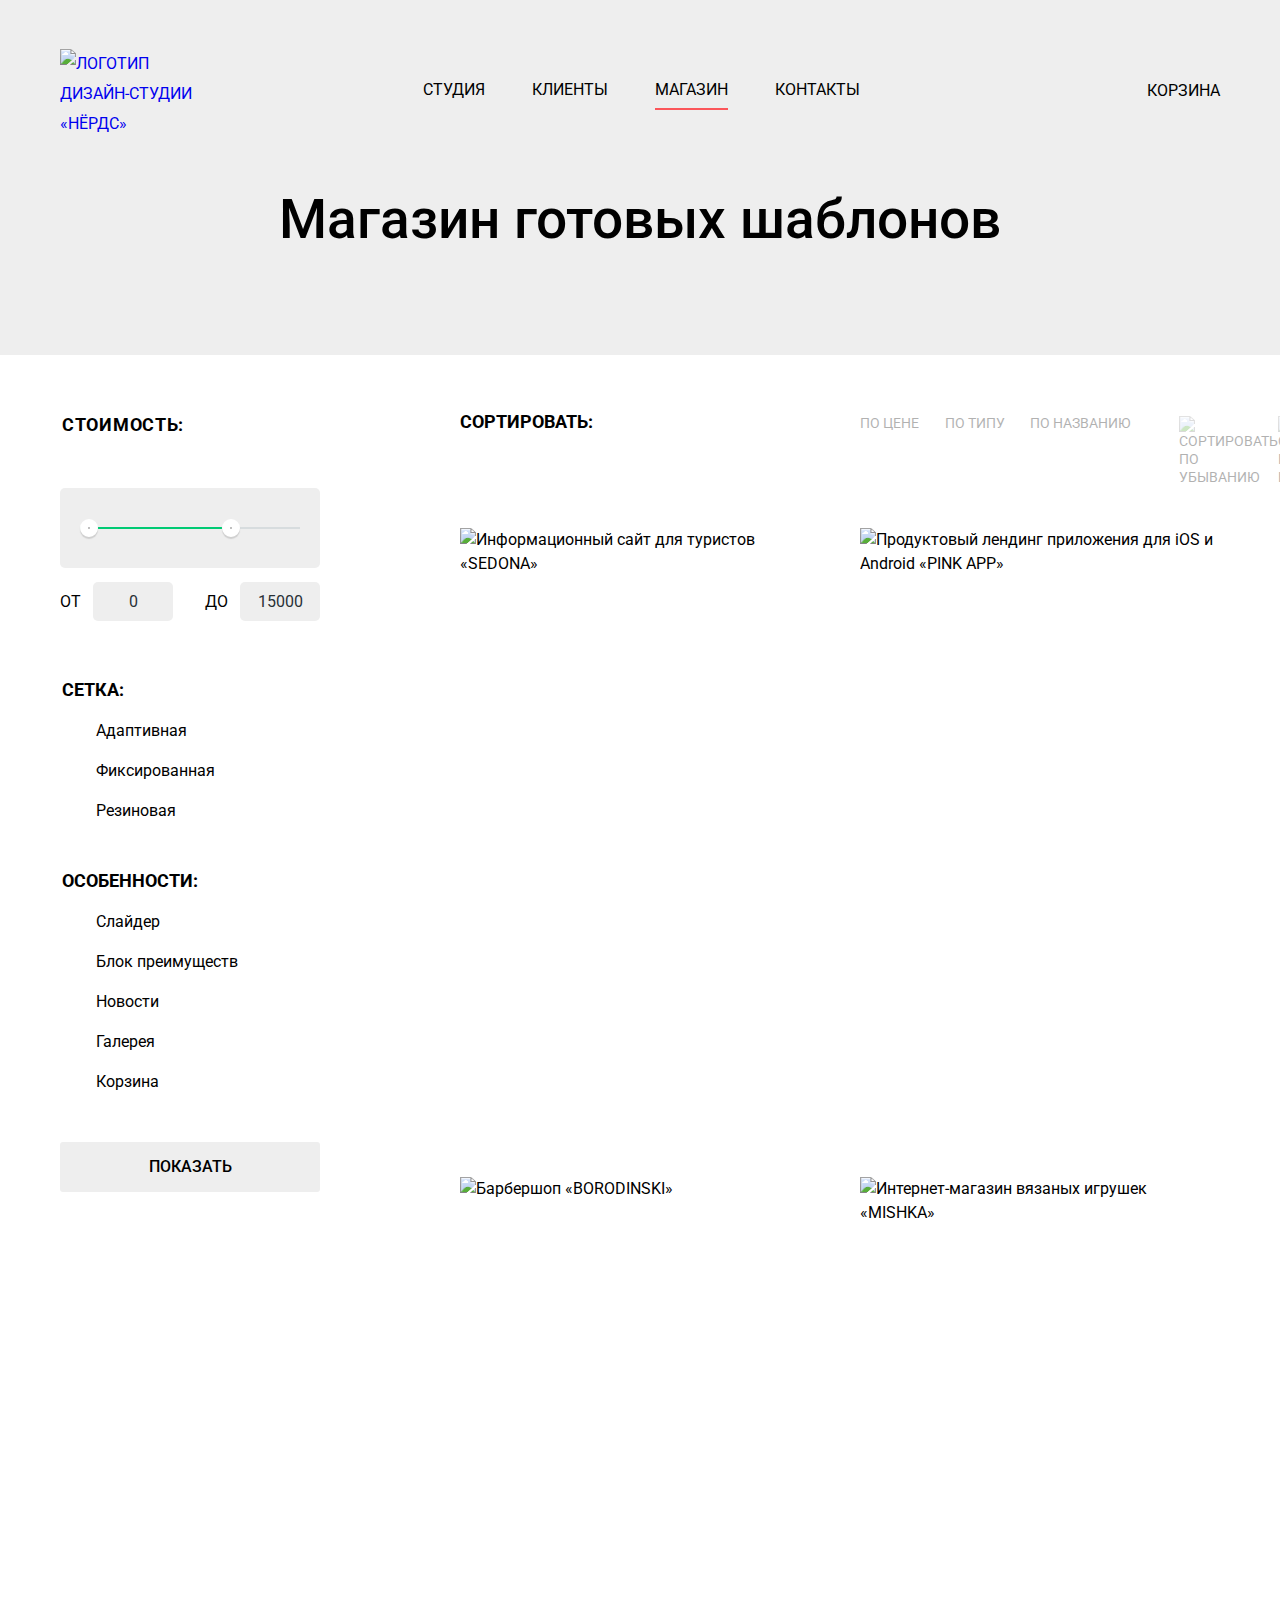
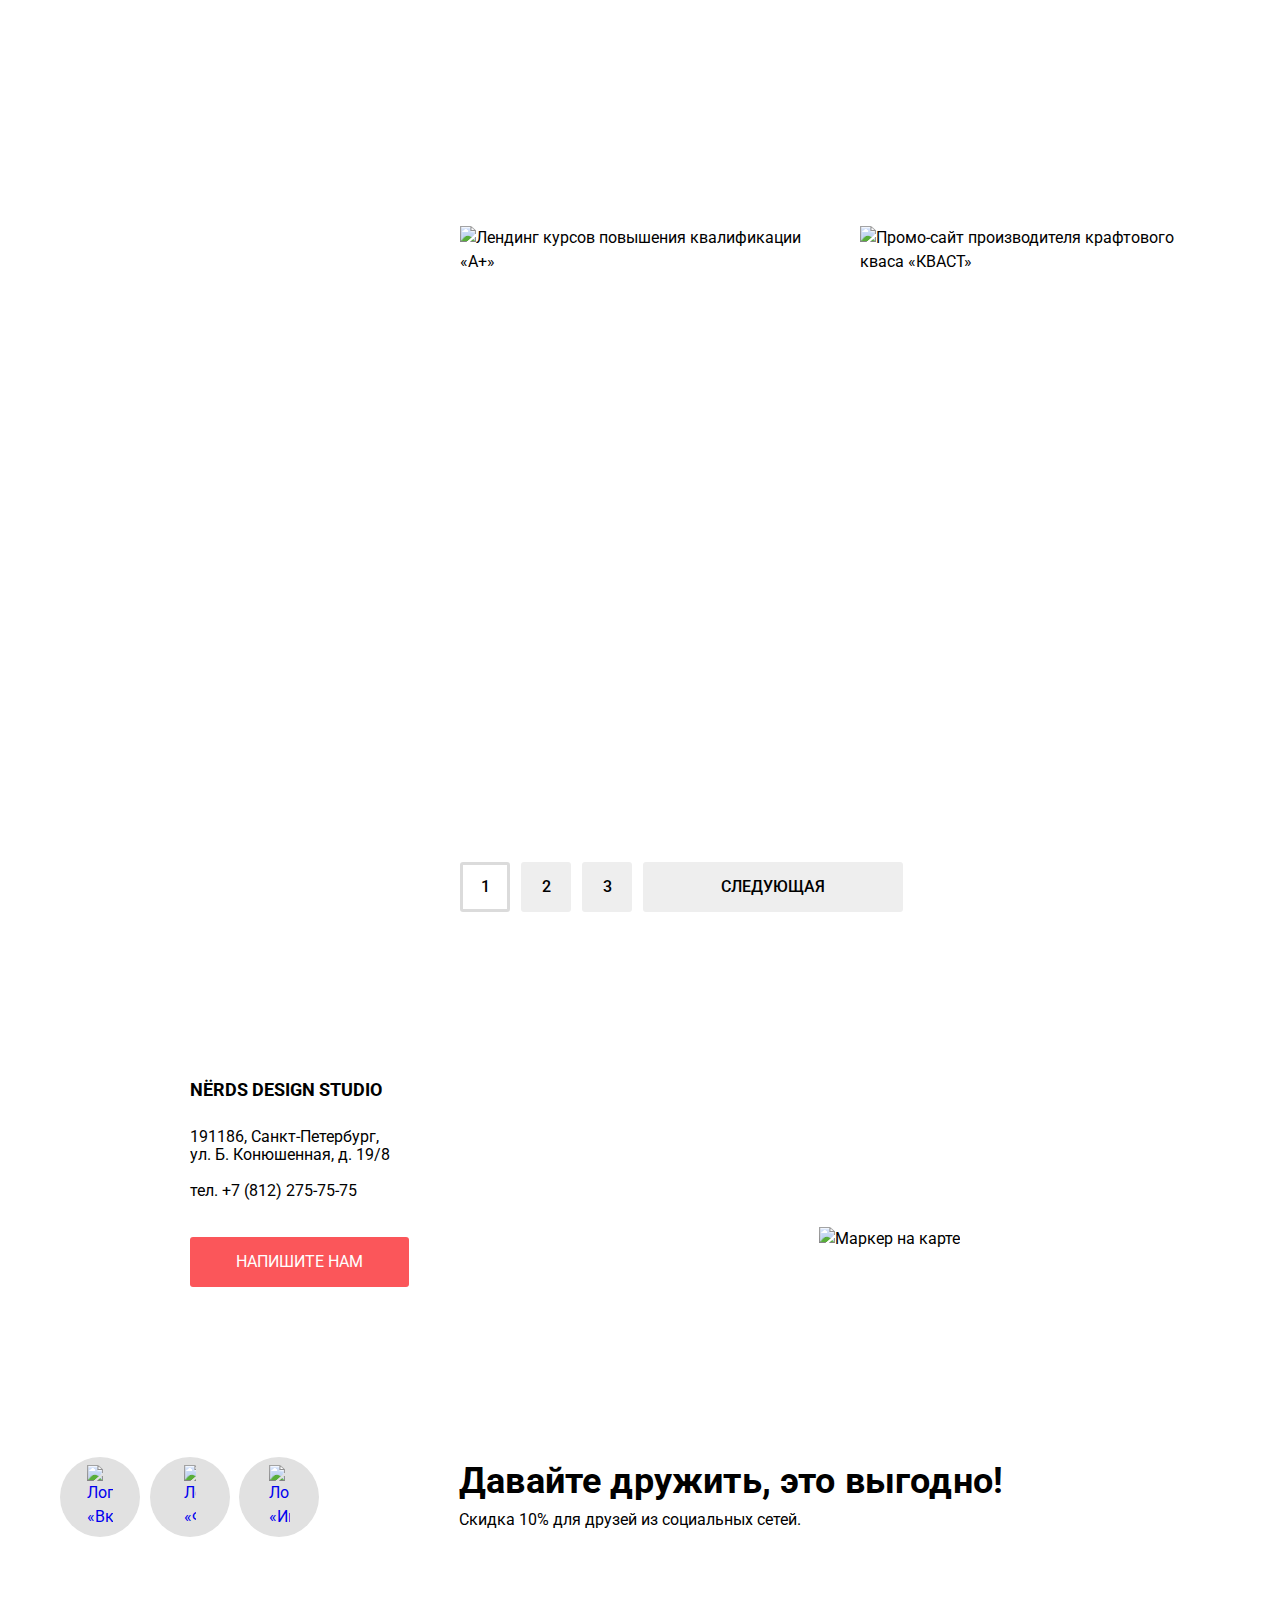
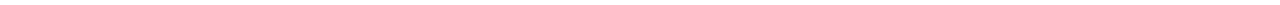
==== commit cfd6c14b: "update js" ====
--- a/catalog.html
+++ b/catalog.html
@@ -35,12 +35,9 @@
             </a>
           </li>
         </ul>
-        <div class="main-navigation-cart">
-          <a href="#">
-            <img src="img/cart-icon.svg" width="15" height="15" alt="Корзина">
-            Корзина
-          </a>
-        </div>
+        <a class="main-navigation-cart" href="#">
+          <span>Корзина</span>
+        </a>
       </nav>
     </header>
     <main>
@@ -53,46 +50,52 @@
         <section class="filters">
           <h2 class="visually-hidden">Фильтр товаров</h2>
           <form class="filter-one" action="https://echo.htmlacademy.ru" method="get">
-            <fieldset class="filter-price">
-              <legend>Стоимость:</legend>
-              <div class="slider-nativeMultiple">
-                <div class="nativeMultiple-one">
-                  <input min="0" max="20000" value="0" name="three" type="range" />
-                </div>
-                <div class="nativeMultiple-two">
-                  <input min="0" max="20000" value="15000" type="range" />
-                </div>
-              </div>
-              <div class="filter-price-small-comtainer">
-                <label>
-                  От
-                  <input type="text" name="filter-min-price" value="0">
-                </label>
-                <label>
-                  До
-                  <input type="text" name="filter-max-price" value="15000">
-                </label>
-              </div>
-            </fieldset>
+            <div class="filter-price-container">
+              <fieldset class="filter-price">
+                <legend>Стоимость:</legend>
+                <div class="filter-price-range">
+                  <div class="filter-price-range-controls">
+                    <div class="filter-price-scale">
+                      <div class="filter-price-bar">
+                      </div>
+                    </div>
+                    <div class="filter-price-toggle filter-price-toggle-min">
+                    </div>
+                    <div class="filter-price-toggle filter-price-toggle-max">
+                    </div>
+                  </div>
+                  <div class="filter-price-price-controls">
+                    <label class="filter-price-min-price">
+                      от
+                      <input name="min-price" type="text" value="0">
+                    </label>
+                    <label class="filter-price-max-price">
+                      до
+                      <input name="max-price" type="text" value="15000">
+                    </label>
+                  </div>
+                </div>
+              </fieldset>
+            </div>
             <div class="filter-grid-container">
               <fieldset class="filter-grid">
                 <legend>Сетка:</legend>
                 <ul class="filter-grid-list">
                   <li>
-                    <label>
-                      <input type="radio" name="filter-grid" value="adaptive" checked>
+                    <input class="visually-hidden filter-input filter-input-radio" type="radio" name="filter-grid" value="adaptive" id="filter-grid-adaptive" checked>
+                    <label for="filter-grid-adaptive">
                       Адаптивная
                     </label>
                   </li>
                   <li>
-                    <label>
-                      <input type="radio" name="filter-grid" value="fixed">
+                    <input class="visually-hidden filter-input filter-input-radio" type="radio" name="filter-grid" value="fixed" id="filter-grid-fixed">
+                    <label for="filter-grid-fixed">
                       Фиксированная
                     </label>
                   </li>
                   <li>
-                    <label>
-                      <input type="radio" name="filter-grid" value="rubber">
+                    <input class="visually-hidden filter-input filter-input-radio" type="radio" name="filter-grid" value="rubber" id="filter-grid-rubber">
+                    <label for="filter-grid-rubber">
                       Резиновая
                     </label>
                   </li>
@@ -104,39 +107,39 @@
                 <legend>Особенности:</legend>
                 <ul class="filter-options-list">
                   <li>
-                    <label>
-                      <input type="checkbox" name="slider" checked>
+                    <input class="visually-hidden filter-input filter-input-checkbox" type="checkbox" name="slider" id="filter-options-slider" checked>
+                    <label for="filter-options-slider">
                       Слайдер
                     </label>
                   </li>
                   <li>
-                    <label>
-                      <input type="checkbox" name="futures">
+                    <input class="visually-hidden filter-input filter-input-checkbox" type="checkbox" name="futures" id="filter-options-futures">
+                    <label for="filter-options-futures">
                       Блок преимуществ
                     </label>
                   </li>
                   <li>
-                    <label>
-                      <input type="checkbox" name="news" checked>
+                    <input class="visually-hidden filter-input filter-input-checkbox" type="checkbox" name="news" id="filter-options-news" checked>
+                    <label for="filter-options-news">
                       Новости
                     </label>
                   </li>
                   <li>
-                    <label>
-                      <input type="checkbox" name="gallery">
+                    <input class="visually-hidden filter-input filter-input-checkbox" type="checkbox" name="gallery" id="filter-options-gallery">
+                    <label for="filter-options-gallery">
                       Галерея
                     </label>
                   </li>
                   <li>
-                    <label>
-                      <input type="checkbox" name="order">
+                    <input class="visually-hidden filter-input filter-input-checkbox" type="checkbox" name="order" id="filter-options-order">
+                    <label for="filter-options-order">
                       Корзина
                     </label>
                   </li>
                 </ul>
               </fieldset>
             </div>
-            <button type="submit">Показать</button>
+            <button class="button" type="submit">Показать</button>
           </form>
         </section>
         <section class="catalog">
@@ -305,7 +308,7 @@
               <p>191186, Санкт-Петербург,<br>
                 ул. Б. Конюшенная, д. 19/8</p>
               <p>тел. +7 (812) 275-75-75</p>
-              <a class="button" href="#">
+              <a class="button modal-write-us-open" href="#">
                 Напишите нам
               </a>
             </div>
@@ -351,7 +354,7 @@
             <div class="email">
               <label>
                 <span>Ваш e-mail:</span>
-                <input type="text" name="email" placeholder="example@example.com">
+                <input type="text" name="email" placeholder="email@example.com">
               </label>
             </div>
           </div>
@@ -364,9 +367,10 @@
           <button class="button" type="submit">Отправить</button>
         </form>
       </div>
-      <a href="#">
-        <img src="img/close-cross.svg" alt="Закрыть">
-      </a>
+      <button class="modal-write-us-close" type="button">Закрыть</button>
     </section>
+    <div class="overlay">
+    </div>
+    <script src="js/script.js"></script>
   </body>
 </html>
--- a/css/style.css
+++ b/css/style.css
@@ -29,12 +29,12 @@
 body {
   margin: 0;
   padding: 0;
-
+  min-width: 1200px;
   font-family: "Roboto", Arial, sans-serif;
   font-size: 16px;
   line-height: 24px;
-  font-weight: 400;
-
+  font-weight: normal;
+  color: #000000;
   background-color: #ffffff;
 }
 
@@ -53,33 +53,51 @@
   height: auto;
 }
 
+.overlay {
+  display: none;
+  position: fixed;
+  top: 0;
+  left: 0;
+  width: 100%;
+  height: 100%;
+  z-index: 99;
+  background-color: transparent;
+}
+
 .button {
+  display: block;
+  text-align: center;
+  padding: 13px 7px;
+  
   font: inherit;
-
-  text-align: center;
   color: #ffffff;
-  vertical-align: middle;
   text-transform: uppercase;
-
   background-color: #fb565a;
   border: none;
   border-radius: 3px;
 }
 
-.button:hover {
+.button p {
+  margin: 0;
+}
+
+.button:hover,
+.button:focus {
   background-color: #e74246;
 }
 
 .button:active {
   background-color: #d7373b;
-}
-
+  color: rgba(255, 255, 255, 0.3);
+  box-shadow: 0 3px rgba(0, 0, 0, 0.1) inset;
+}
 
 .button-green {
   background-color: #00ca74;
 }
 
-.button-green:hover {
+.button-green:hover,
+.button-green:focus {
   background-color: #00bc6c;
 }
 
@@ -91,7 +109,8 @@
   background-color: #efc84a;
 }
 
-.button-orange:hover {
+.button-orange:hover,
+.button-orange:focus {
   background-color: #eab534;
 }
 
@@ -110,7 +129,8 @@
   align-items: center;
 }
 
-.button-social:hover {
+.button-social:hover,
+.button-social:focus {
   background-color: #e74246;
 }
 
@@ -118,9 +138,13 @@
   background-color: #d7373b;
 }
 
+.button-social:active img {
+  opacity: 0.3;
+}
+
 .main-header {
   line-height: 30px;
-  padding-top: 50px;
+  padding-top: 49px;
 
   background-color: #eeeeee;
 }
@@ -131,24 +155,21 @@
   margin-right: 203px;
 }
 
+.main-header-logo:hover,
+.main-header-logo:focus {
+  opacity: 0.8;
+}
+
+.main-header-logo:active {
+  opacity: 0.3;
+}
+
 .main-navigation {
   display: flex;
   align-items: flex-end;
-  margin-top: 50px;
+  margin-top: 0;
   
   text-transform: uppercase;
-}
-
-.main-navigation a {
-  color: #000000;
-}
-
-.main-navigation a:hover {
-  color: #fb565a;
-}
-
-.main-navigation a:active {
-  color: #000000;
 }
 
 .main-navigation-current-page {
@@ -156,14 +177,50 @@
   border-bottom: 2px solid #fb565a;
 }
 
+.site-navigation a {
+  color: #000000;
+}
+
+.site-navigation a:hover,
+.site-navigation a:focus {
+  color: #fb565a;
+}
+
+.site-navigation a:active {
+  color: #000000;
+  opacity: 0.3;
+}
+
 .main-navigation-cart {
+  position: relative;
   margin-left: auto;
   margin-bottom: 4px;
   padding-bottom: 4px;
-}
-
-.main-navigation-cart img {
-  margin-right: 20px;
+  padding-left: 41px;
+}
+
+.main-navigation-cart::before {
+  content: "";
+  position: absolute;
+  width: 15px;
+  height: 15px;
+  background-image: url("../img/cart-icon.svg");
+  left: 0;
+  top: 6px;
+}
+
+.main-navigation-cart span {
+  color: #000000;
+}
+
+.main-navigation-cart:hover span,
+.main-navigation-cart:focus span {
+  color: #fb565a;
+}
+
+.main-navigation-cart:active span {
+  color: #000000;
+  opacity: 0.3;
 }
 
 .site-navigation {
@@ -183,13 +240,136 @@
 }
 
 .slider {
-  min-height: 430px;
+  position: relative;
   margin-bottom: 80px;
+  
   background-color: #eeeeee;
 }
 
+.slider-controls {
+  position: absolute;
+  left: 50%;
+  bottom: 104px;
+  z-index: 10;
+  
+  width: 160px;
+  height: 18px;
+
+  text-align: center;
+  font-size: 0;
+  transform: translateX(-50%);
+}
+
+.slider-controls label {
+  position: relative;
+  
+  display: inline-block;
+  width: 18px;
+  height: 18px;
+  padding: 17px;
+  
+  border-radius: 50%;
+  cursor: pointer;
+}
+
+.slider-controls label::after {
+  content: "";
+  
+  position: absolute;
+  top: 8px;
+  left: 8px;
+  z-index: 1;
+  
+  width: 18px;
+  height: 18px;
+  
+  background: #ffffff;
+  
+  border-radius: 50%;
+}
+
+.slider-list {
+  margin: 0;
+  padding: 0;
+  
+  list-style: none;
+}
+
+.slider-item {
+  display: none;
+  padding: 78px 0 80px 0;
+}
+
+.slider-item:nth-child(1) {
+  background-image: url("../img/nerds-index-slide1.png");
+  background-repeat: no-repeat;
+  background-position: 99.2% 0;
+}
+
+.slider-item:nth-child(2) {
+  background-image: url("../img/nerds-index-slide2.png");
+  background-repeat: no-repeat;
+  background-position: 99.8% 0;
+}
+
+.slider-item:nth-child(3) {
+  background-image: url("../img/nerds-index-slide3.png");
+  background-repeat: no-repeat;
+  background-position: 100.2% -1px;
+}
+
+#product-1:checked ~ .slider-list .slider-item:nth-child(1) {
+  display: block;
+}
+
+#product-2:checked ~ .slider-list .slider-item:nth-child(2) {
+  display: block;
+}
+
+#product-3:checked ~ .slider-list .slider-item:nth-child(3) {
+  display: block;
+}
+
+#product-1:checked ~ .slider-controls .slider-controls-item--1::before,
+#product-2:checked ~ .slider-controls .slider-controls-item--2::before,
+#product-3:checked ~ .slider-controls .slider-controls-item--3::before {
+  content: "";
+  position: absolute;
+  left: 50%;
+  top: 50%;
+  z-index: 2;
+  width: 4px;
+  height: 4px;
+  margin: -2px;
+  background-color: inherit;
+  border: 2px solid #c1c1c1;
+  border-radius: 50%;
+}
+
+.slider-item h3 {
+  max-width: 600px;
+  margin: 0;
+  margin-bottom: 26px;
+  
+  font-size: 55px;
+  line-height: 55px;
+  font-weight: 500;
+}
+
+.slider-item p {
+  max-width: 430px;
+  margin: 0;
+  margin-bottom: 39px;
+}
+
+.slider .button {
+  width: 240px;
+  padding: 13px 0;
+}
+
 .functions-list {
   display: flex;
+  flex-wrap: wrap;
   list-style: none;
   margin: 0;
   padding: 0;
@@ -202,7 +382,7 @@
   margin-right: 100px;
 }
 
-.functions-item:last-child {
+.functions-item:nth-child(3n) {
   margin-right: 0;
 }
 
@@ -219,19 +399,14 @@
 .functions-item-content {
   width: 260px;
   margin-top: 18px;
-  margin-bottom: 33px;
+  margin-bottom: 32px;
 }
 
 .functions-item .button {
-  display: flex;
   width: 160px;
-  height: 50px;
-  justify-content: center;
-  margin-bottom: 79px;
-}
-
-.button p {
-  align-self: center;
+  min-height: 50px;
+  padding-bottom: 5px;
+  margin-bottom: 80px;
 }
 
 .features-list {
@@ -297,18 +472,30 @@
 }
 
 .features-works li {
+  position: relative;
   margin-bottom: 24px;
 }
 
+.features-works li::before {
+  content: "";
+  position: absolute;
+  width: 25px;
+  height: 2px;
+  top: 11px;
+  left: -35px;
+  background-color: #fb565a;
+}
+
 .features-present {
   display: flex;
+  flex-wrap: wrap;
   margin: 0;
   padding: 0;
   list-style: none;
 }
 
 .features-present li {
-  margin-right: 21px;
+  width: 119px;
 }
 
 .features-present p:nth-child(1) {
@@ -348,6 +535,19 @@
 
 .partners-item:nth-child(4n) {
   margin-right: 0;
+}
+
+.partners-item img {
+  opacity: 0.2;
+}
+
+.partners-item:hover img,
+.partners-item:focus img {
+  opacity: 1;
+}
+
+.partners-item:active img {
+  opacity: 0.1;
 }
 
 .main-footer {
@@ -381,17 +581,17 @@
   display: flex;
   background-color: #ffffff;
   width: 319px;
-  height: 308px;
+  min-height: 308px;
+  margin: 10px 0;
 }
 
 .footer-contacts-container {
   display: flex;
   flex-direction: column;
   width: 220px;
-  margin: 0 auto;
+  margin: 49px auto 45px;
   font-size: 16px;
   line-height: 18px;
-  padding-top: 49px;
 }
 
 .footer-contacts-container h4 {
@@ -409,12 +609,10 @@
 }
 
 .footer-contacts-container .button {
-  display: flex;
-  width: 220px;
-  height: 50px;
-  justify-content: center;
-  align-items: center;
+  width: 219px;
+  min-height: 50px;
   margin-top: 19px;
+  padding: 16px 14px;
 }
 
 .footer-social {
@@ -446,6 +644,7 @@
   line-height: 36px;
   font-weight: 700;
   margin-bottom: 10px;
+  letter-spacing: 0.005em;
 }
 
 .footer-social-slogan span:last-child {
@@ -455,7 +654,6 @@
 
 .modal-write-us {
   display: none;
-  /*display: flex;*/
   position: fixed;
   width: 960px;
   height: 590px;
@@ -467,49 +665,73 @@
   
   font-size: 16px;
   line-height: 18px;
-}
-
-.modal-write-us a {
+  
+  z-index: 100;
+}
+
+.modal--show {
+  display: flex;
+}
+
+.modal-write-us-close {
   position: absolute;
-  top: 87px;
+  width: 21px;
+  height: 21px;
+  font-size: 0;
+  border: 0;
+  background: none;
+  background-image: url("../img/close-cross.svg");
+  top: 78px;
   right: 90px;
   opacity: 0.3;
 }
 
-.modal-write-us a:hover {
+.modal-write-us-close:hover,
+.modal-write-us-close:focus {
   opacity: 1;
 }
 
-.modal-write-us a:active {
+.modal-write-us-close:active {
   opacity: 0.1;
 }
 
 .modal-write-us-container {
   display: flex;
   flex-direction: column;
-  justify-content: space-between;
   width: 760px;
-  height: 440px;
-  margin: auto;
+  margin: 0 auto;
+  padding-top: 67px;
 }
 
 .modal-write-us-container .message {
   width: 760px;
-  height: 146px;
+  min-height: 145px;
+  margin-bottom: 47px;
 }
 
 .modal-write-us-container textarea {
   width: inherit;
-  height: 118px;
+  min-height: 118px;
   box-sizing: border-box;
   border-radius: 3px;
+  padding: 12px;
+  border: 2px solid #d7dcde;
+}
+
+.modal-write-us-container textarea:hover {
+  border: 2px solid #b4b9bb;
+}
+
+.modal-write-us-container textarea:focus {
+  border: 2px solid #000000;
 }
 
 .modal-write-us-container h2 {
   font-size: 45px;
   line-height: 45px;
   font-weight: 500;
-  margin-top: 0;
+  margin: 0;
+  margin-bottom: 41px;
 }
 
 .modal-write-us-container span {
@@ -521,16 +743,12 @@
 .modal-write-us-form {
   display: flex;
   flex-direction: column;
-  justify-content: space-between;
-  height: 350px;
   width: inherit;
 }
 
 .modal-write-us-form .button {
-  display: flex;
   width: 260px;
-  height: 50px;
-  justify-content: center;
+  min-height: 50px;
   margin-bottom: 0px;
 }
 
@@ -538,19 +756,20 @@
   display: flex;
   flex-direction: column;
   justify-content: space-between;
-  height: inherit;
+  min-height: inherit;
   width: inherit;
 }
 
 .modal-write-us-small-container {
   display: flex;
   justify-content: space-between;
+  margin-bottom: 34px;
 }
 
 .modal-write-us-small-container .fullname,
 .modal-write-us-small-container .email {
   width: 360px;
-  height: 75px;
+  min-height: 77px;
 }
 
 .modal-write-us-small-container label {
@@ -564,6 +783,21 @@
   height: 50px;
   box-sizing: border-box;
   border-radius: 3px;
+  padding: 0 12px;
+  border: 2px solid #d7dcde;
+}
+
+.modal-write-us-small-container input:hover {
+  border: 2px solid #b4b9bb;
+}
+
+.modal-write-us-small-container input:focus {
+  border: 2px solid #000000;
+}
+
+.modal-write-us-small-container input:invalid {
+  border: 2px solid #e74246;
+  color: #e74246;
 }
 
 .page-intro {
@@ -581,6 +815,7 @@
   margin-bottom: 0;
   margin-top: 78px;
   
+  text-align: center;
   font-size: 55px;
   line-height: 55px;
   font-weight: 500;
@@ -596,7 +831,7 @@
 }
 
 .filters fieldset {
-  border-width: 0px;
+  border: none;
   margin: 0;
   padding: 0;
 }
@@ -606,19 +841,32 @@
 }
 
 .filters button {
-  display: flex;
   width: 260px;
-  height: 50px;
-  justify-content: center;
-  align-items: center;
-  margin-top: 45px;
-  border-radius: 3px;
+  min-height: 50px;
   background-color: #eeeeee;
 
+  color: #000000;
   font-size: 16px;
   line-height: 18px;
   font-weight: 500;
   text-transform: uppercase;
+  cursor: pointer;
+}
+
+.filters button:hover,
+.filters button:focus {
+  background-color: #dfdfdf;
+}
+
+.filters button:active {
+  background-color: #d5d5d5;
+  color: rgba(0, 0, 0, 0.3);
+}
+
+.filter-one {
+  display: flex;
+  flex-direction: column;
+  padding-top: 58px;
 }
 
 .filter-one legend {
@@ -628,61 +876,119 @@
   text-transform: uppercase;
 }
 
+.filter-price-container {
+  margin-bottom: 54px;
+}
+
 .filter-price {
+  margin: 0;
+  padding: 0;
+  
+  border: none;
+}
+
+.filter-price legend {
+  font-size: 18px;
+  line-height: 24px;
+  text-transform: uppercase;
+  font-weight: 700;
+  letter-spacing: 0.04em;
+}
+
+.filter-price-range {
+  width: 260px;
+  margin-top: 51px;
+}
+
+.filter-price-range-controls {
+  position: relative;
+  
+  height: 80px;
+  margin-bottom: 14px;
+  padding-top: 39px;
+  padding-right: 20px;
+  padding-left: 20px;
+  
+  background-color: #eeeeee;
+  
+  border-radius: 5px;
+}
+
+.filter-price-range-controls .filter-price-scale {
+  height: 2px;
+
+  background: #d7dcde;
+}
+
+.filter-price-range-controls .filter-price-bar {
+  width: 70%;
+  height: 2px;
+
+  background: #00ca74;
+}
+
+.filter-price-range-controls .filter-price-toggle {
+  position: absolute;
+  top: 31px;
+  left: 0;
+  
+  width: 4px;
+  height: 4px;
+  padding: 1px;
+
+  border: 8px solid #ffffff;
+  background-color: #ababab;
+  box-shadow: 0 2px 1px 0 #cfcfcf;
+  border-radius: 50%;
+  cursor: pointer;
+}
+
+.filter-price-range-controls .filter-price-toggle-min {
+  left: 20px;
+}
+
+.filter-price-range-controls .filter-price-toggle-max {
+  left: 162px;
+}
+
+.filter-price-price-controls {
+  font-size: 0;
+}
+
+.filter-price-price-controls label {
+  display: inline-block;
+  width: 50%;
+  
   font-size: 16px;
-  line-height: 22px;
   text-transform: uppercase;
-}
-
-.filter-price legend {
-  width: inherit;
-  display: flex;
-  min-height: 133px;
-  padding-top: 55px;
-}
-
-.filter-price input {
-  font: inherit;
-}
-
-.slider-nativeMultiple {
-  width: 260px;
-  height: 80px;
-  background-color: #eeeeee;
-}
-
-.filter-price-small-comtainer {
-  display: flex;
-  justify-content: space-between;
-  margin: 0;
-  height: 38px;
-  margin-top: 14px;
-}
-
-.filter-price-small-comtainer label {
-  display: flex;
-  justify-content: space-between;
-  align-items: center;
-  width: 112px;
-  height: inherit;
-}
-
-.filter-price-small-comtainer input {
-  width: 81px;
-  height: inherit;
-  box-sizing: border-box;
-  border-radius: 3px;
-  background-color: #eeeeee;
-  border: 0;
+  user-select: none;
+}
+
+.filter-price-price-controls input {
+  width: 80px;
+  padding: 10px 10px;
+  margin-left: 8px;
+  
+  font-family: Roboto, Arial, sans-serif;
+  font-size: 16px;
   text-align: center;
+  color: #283136;
+  
+  border: none;
+  border-radius: 5px;
+  background: #eeeeee;
+}
+
+.filter-price-max-price {
+  text-align: right;
 }
 
 .filter-grid-container {
-  margin-top: 60px;
+  margin-bottom: 25px;
 }
 
 .filter-options-container {
-  margin-top: 45px;
+  margin-bottom: 30px;
 }
 
 .filter-grid,
@@ -698,25 +1004,98 @@
   padding: 0;
 }
 
-.filter-grid legend {
-  
+.filter-grid legend,
+.filter-options legend {
+  margin-bottom: 16px;
+}
+
+.filter-grid-list li,
+.filter-options-list li {
+  padding-left: 36px;
+  margin-bottom: 20px;
+}
+
+.filter-grid-list label,
+.filter-options-list label {
+  position: relative;
+
+  display: block;
+
+  cursor: pointer;
+  user-select: none;
+}
+
+.filter-input-radio + label::before {
+  content: "";
+  position: absolute;
+  left: -35px;
+  top: -3px;
+
+  width: 25px;
+  height: 25px;
+
+  background-image: url("../img/radio-off.svg");
+  background-repeat: no-repeat;
+  background-position: 0 0;
+  opacity: 0.4;
+}
+
+.filter-input-radio:checked + label::before {
+  background-image: url("../img/radio-on.svg");
+}
+
+.filter-input-checkbox + label::before {
+  content: "";
+  position: absolute;
+  left: -35px;
+  top: -2px;
+
+  width: 27px;
+  height: 23px;
+
+  background-image: url("../img/checkbox-off.svg");
+  background-repeat: no-repeat;
+  background-position: 0 0;
+  opacity: 0.4;
+}
+
+.filter-input-checkbox:checked + label::before {
+  background-image: url("../img/checkbox-on.svg");
+}
+
+.filter-input-radio:hover + label::before,
+.filter-input-radio:focus + label::before,
+.filter-input-checkbox:hover + label::before,
+.filter-input-checkbox:focus + label::before {
+  opacity: 1;
+}
+
+.filter-input-radio:active + label::before,
+.filter-input-checkbox:active + label::before {
+  opacity: 0.1;
+}
+
+.filter-input-radio:active + label,
+.filter-input-checkbox:active + label {
+  color: rgba(0, 0, 0, 0.3);
 }
 
 .sorting {
   display: flex;
   justify-content: space-between;
   min-height: 133px;
-  align-items: center;
 }
 
 .sorting-header {
   width: 360px;
+  padding-top: 58px;
 }
 
 .sorting-body {
   display: flex;
   width: 360px;
   justify-content: space-between;
+  padding-top: 56px;
 }
 
 .sorting-list {
@@ -727,6 +1106,7 @@
   width: 271px;
   justify-content: space-between;
 }
+
 
 .sorting-buttons {
   display: flex;
@@ -739,7 +1119,8 @@
 .sorting-header h2 {
   font-size: 18px;
   line-height: 18px;
-  font-weight: 700;
+  font-weight: bold;
+  margin: 0;
   text-transform: uppercase;
 }
 
@@ -751,11 +1132,13 @@
   opacity: 0.3;
 }
 
-.sorting a:hover {
+.sorting a:hover,
+.sorting a:focus {
   opacity: 0.6;
 }
 
 .sorting a:active {
+  margin: 0;
   opacity: 1;
 }
 
@@ -801,7 +1184,8 @@
   opacity: 0.091;
 }
 
-.catalog-item-image:hover::before {
+.catalog-item-image:hover::before,
+.catalog-item-image:focus::before {
   opacity: 1;
 }
 
@@ -816,7 +1200,8 @@
   border: 1px solid #eeeeee;
 }
 
-.catalog-item:hover .catalog-item-popup {
+.catalog-item:hover .catalog-item-popup,
+.catalog-item:focus .catalog-item-popup {
   display: flex;
 }
 
@@ -839,12 +1224,13 @@
   text-transform: uppercase;
 }
 
-.catalog-item-popup h3:hover {
+.catalog-item-popup h3:hover,
+.catalog-item-popup h3:focus {
   color: #fb565a;
 }
 
 .catalog-item-popup h3:active {
-  color: #000000;
+  color: rgba(0, 0, 0, 0.3);
 }
 
 .catalog-item-popup p {
@@ -857,60 +1243,60 @@
 }
 
 .catalog-item-popup .button {
-  display: flex;
   width: 200px;
-  height: 50px;
+  min-height: 50px;
+  margin: 0 auto;
+  margin-bottom: 41px;
+}
+
+.pagination-list {
+  display: flex;
+  list-style: none;
+  margin: 0;
+  padding: 0;
+  margin-bottom: 60px;
+}
+
+.pagination-item {
+  margin-right: 11px;
+}
+
+.pagination-item a {
+  display: flex;
   justify-content: center;
   align-items: center;
-  margin: 0 auto;
-  margin-bottom: 41px;
-}
-
-.pagination-list {
-  display: flex;
-  list-style: none;
-  margin: 0;
-  padding: 0;
-  margin-bottom: 60px;
-}
-
-.pagination-item a {
-  display: flex;
-  justify-content: center;
-  align-items: center;
-  width: 44px;
-  height: 44px;
+  width: 50px;
+  min-height: 50px;
   color: #000000;
   font-size: 16px;
   line-height: 18px;
   font-weight: 500;
   text-transform: uppercase;
-}
-
-.pagination-item {
-  border: 3px solid #eeeeee;
-  margin-right: 11px;
+
   border-radius: 3px;
   background-color: #eeeeee;
 }
 
 .pagination-item:last-child a {
-  width: 254px;
-}
-
-.pagination-item:hover {
+  width: 260px;
+}
+
+.pagination-item-current a {
+  border: 3px solid #dbdbdb;
+  background-color: #ffffff;
+}
+
+.pagination-item:hover a,
+.pagination-item:focus a {
+  border: none;
   background-color: #dfdfdf;
-  border-color: #dfdfdf;
-}
-
-.pagination-item:active {
+}
+
+.pagination-item:active a {
+  border: none;
   background-color: #d5d5d5;
-  border-color: #d5d5d5;
-}
-
-.pagination-item-current {
-  background-color: #ffffff;
-  border-color: #dbdbdb;
+  color: rgba(0, 0, 0, 0.3);
+  box-shadow: 0 3px rgba(0, 0, 0, 0.1) inset;
 }
 
 /*body > * {
@@ -930,4 +1316,3 @@
 
   /*background: rgba(0, 128, 0, 0.2);
   box-shadow: 0 0 0 3px green;*/
-
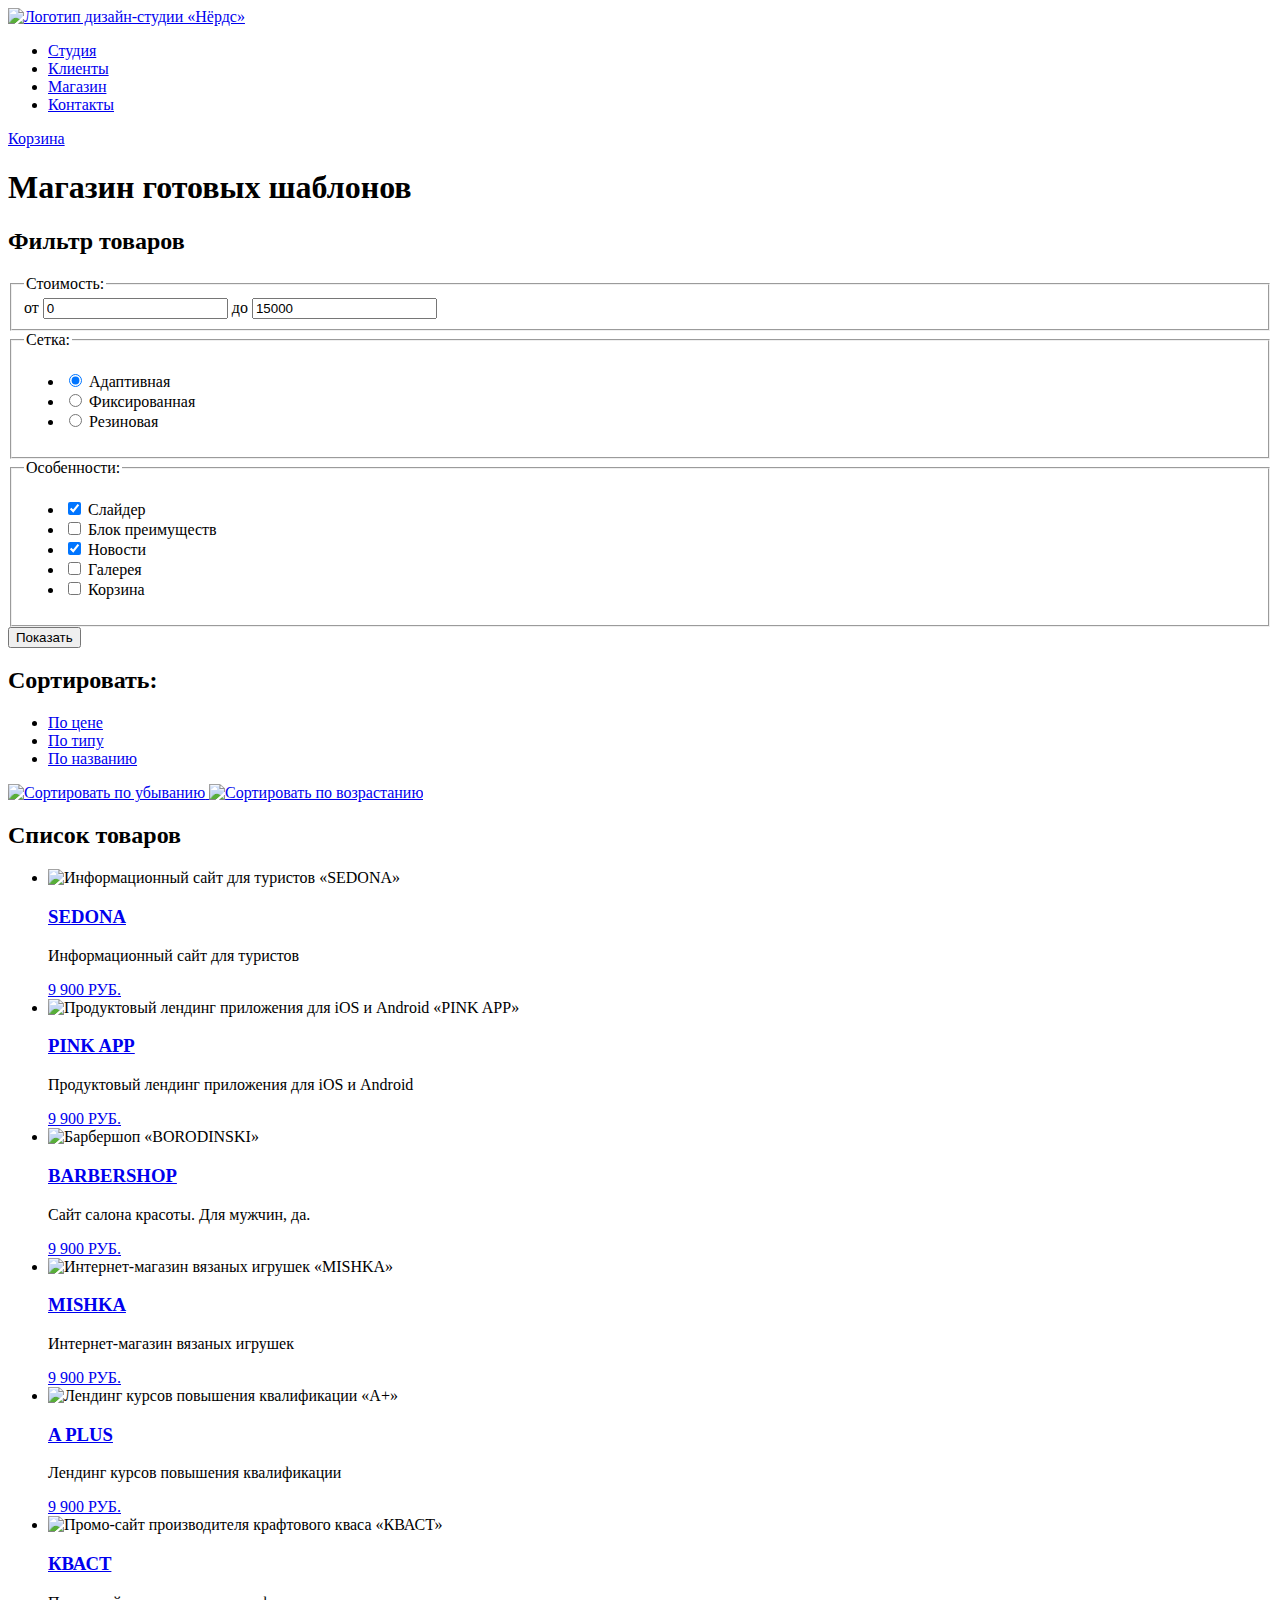
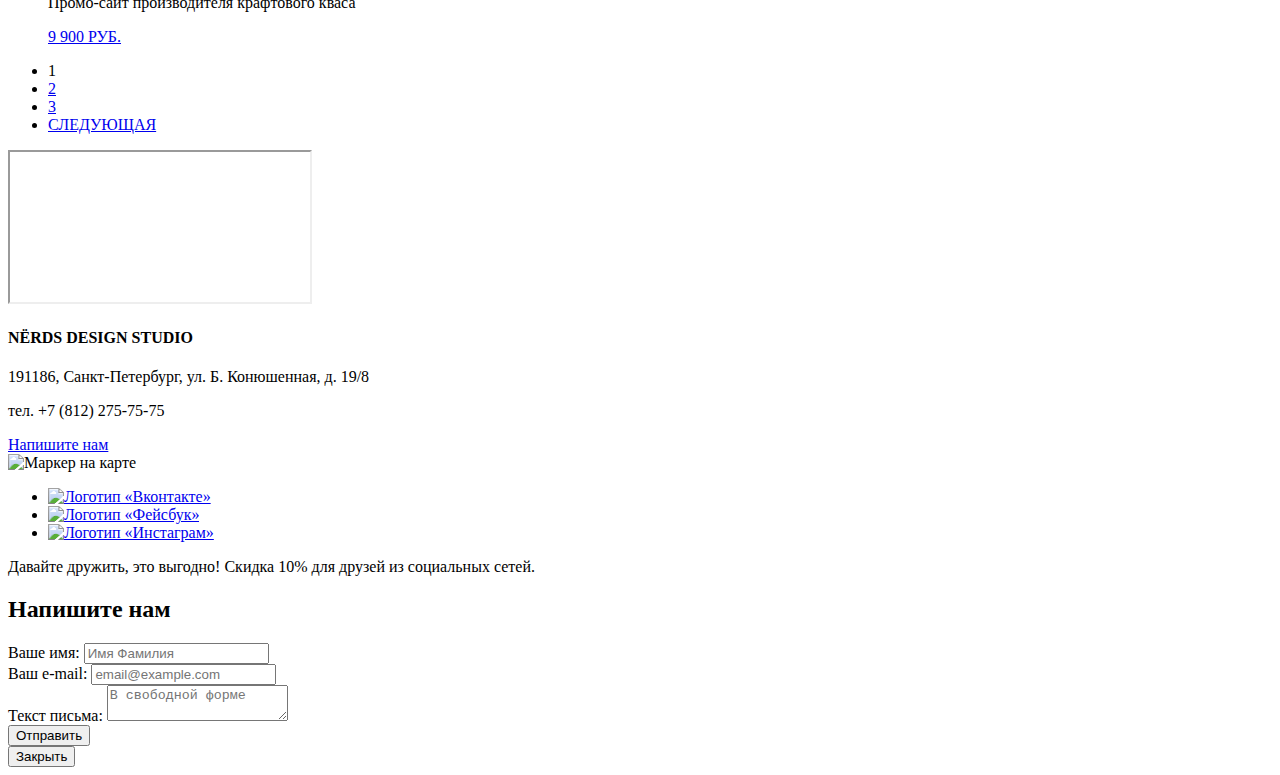
==== commit 490aefc6: "update" ====
--- a/catalog.html
+++ b/catalog.html
@@ -4,8 +4,8 @@
     <meta charset="utf-8">
     <title>HTML Academy: Нёрдс</title>
     <link href="https://fonts.googleapis.com/css?family=Roboto:400,500,700&display=swap&subset=cyrillic" rel="stylesheet">
-    <link href="css/normalize.css" rel="stylesheet">
-    <link href="css/style.css" rel="stylesheet">
+    <link href="css/normalize.min.css" rel="stylesheet">
+    <link href="css/style.min.css" rel="stylesheet">
   </head>
   <body>
     <header class="main-header">
@@ -301,19 +301,17 @@
     </main>
     <footer class="main-footer">
       <div class="footer-map">
-        <div class="container">
-          <section class="footer-contacts">
-            <div class="footer-contacts-container">
-              <h4>NЁRDS DESIGN STUDIO</h4>
-              <p>191186, Санкт-Петербург,<br>
-                ул. Б. Конюшенная, д. 19/8</p>
-              <p>тел. +7 (812) 275-75-75</p>
-              <a class="button modal-write-us-open" href="#">
-                Напишите нам
-              </a>
-            </div>
-          </section>
-        </div>
+        <iframe src="https://yandex.ru/map-widget/v1/-/CCCtq83W" allowfullscreen></iframe>
+        <section class="footer-contacts">
+          <div class="footer-contacts-container">
+            <h4>NЁRDS DESIGN STUDIO</h4>
+            <p>191186, Санкт-Петербург, ул.&nbsp;Б.&nbsp;Конюшенная, д. 19/8</p>
+            <p>тел. +7 (812) 275-75-75</p>
+            <a class="button modal-write-us-open" href="form.html">
+              Напишите нам
+            </a>
+          </div>
+        </section>
         <img src="img/map-marker.png" alt="Маркер на карте">
       </div>
       <div class="footer-social container">
@@ -348,13 +346,13 @@
             <div class="fullname">
               <label>
                 <span>Ваше имя:</span>
-                <input type="text" name="fullname" placeholder="Имя Фамилия">
+                <input type="text" name="fullname" placeholder="Имя Фамилия" pattern="(^[A-Z]{1}[a-z]{1,14} [A-Z]{1}[a-z]{1,14}$)|(^[А-Я]{1}[а-я]{1,14} [А-Я]{1}[а-я]{1,14}$)" required>
               </label>
             </div>
             <div class="email">
               <label>
                 <span>Ваш e-mail:</span>
-                <input type="text" name="email" placeholder="email@example.com">
+                <input type="email" name="email" placeholder="email@example.com" required>
               </label>
             </div>
           </div>
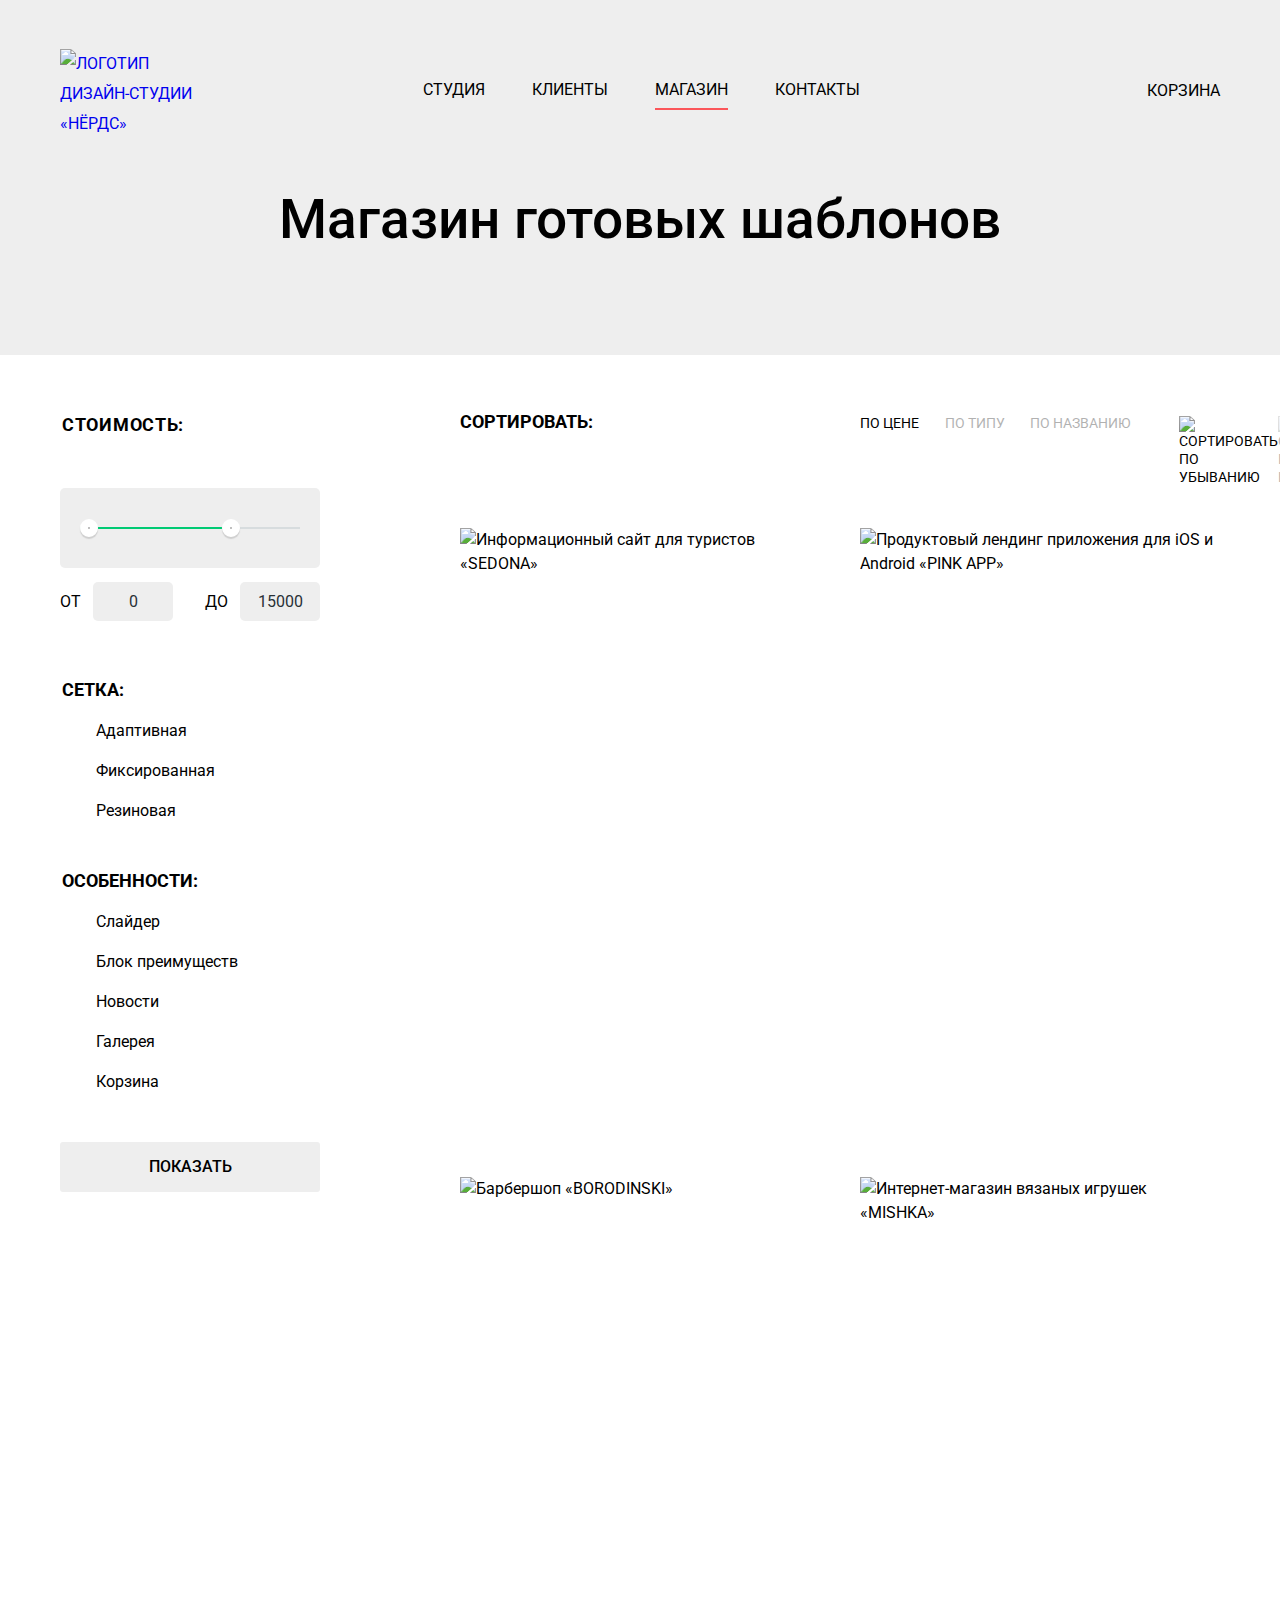
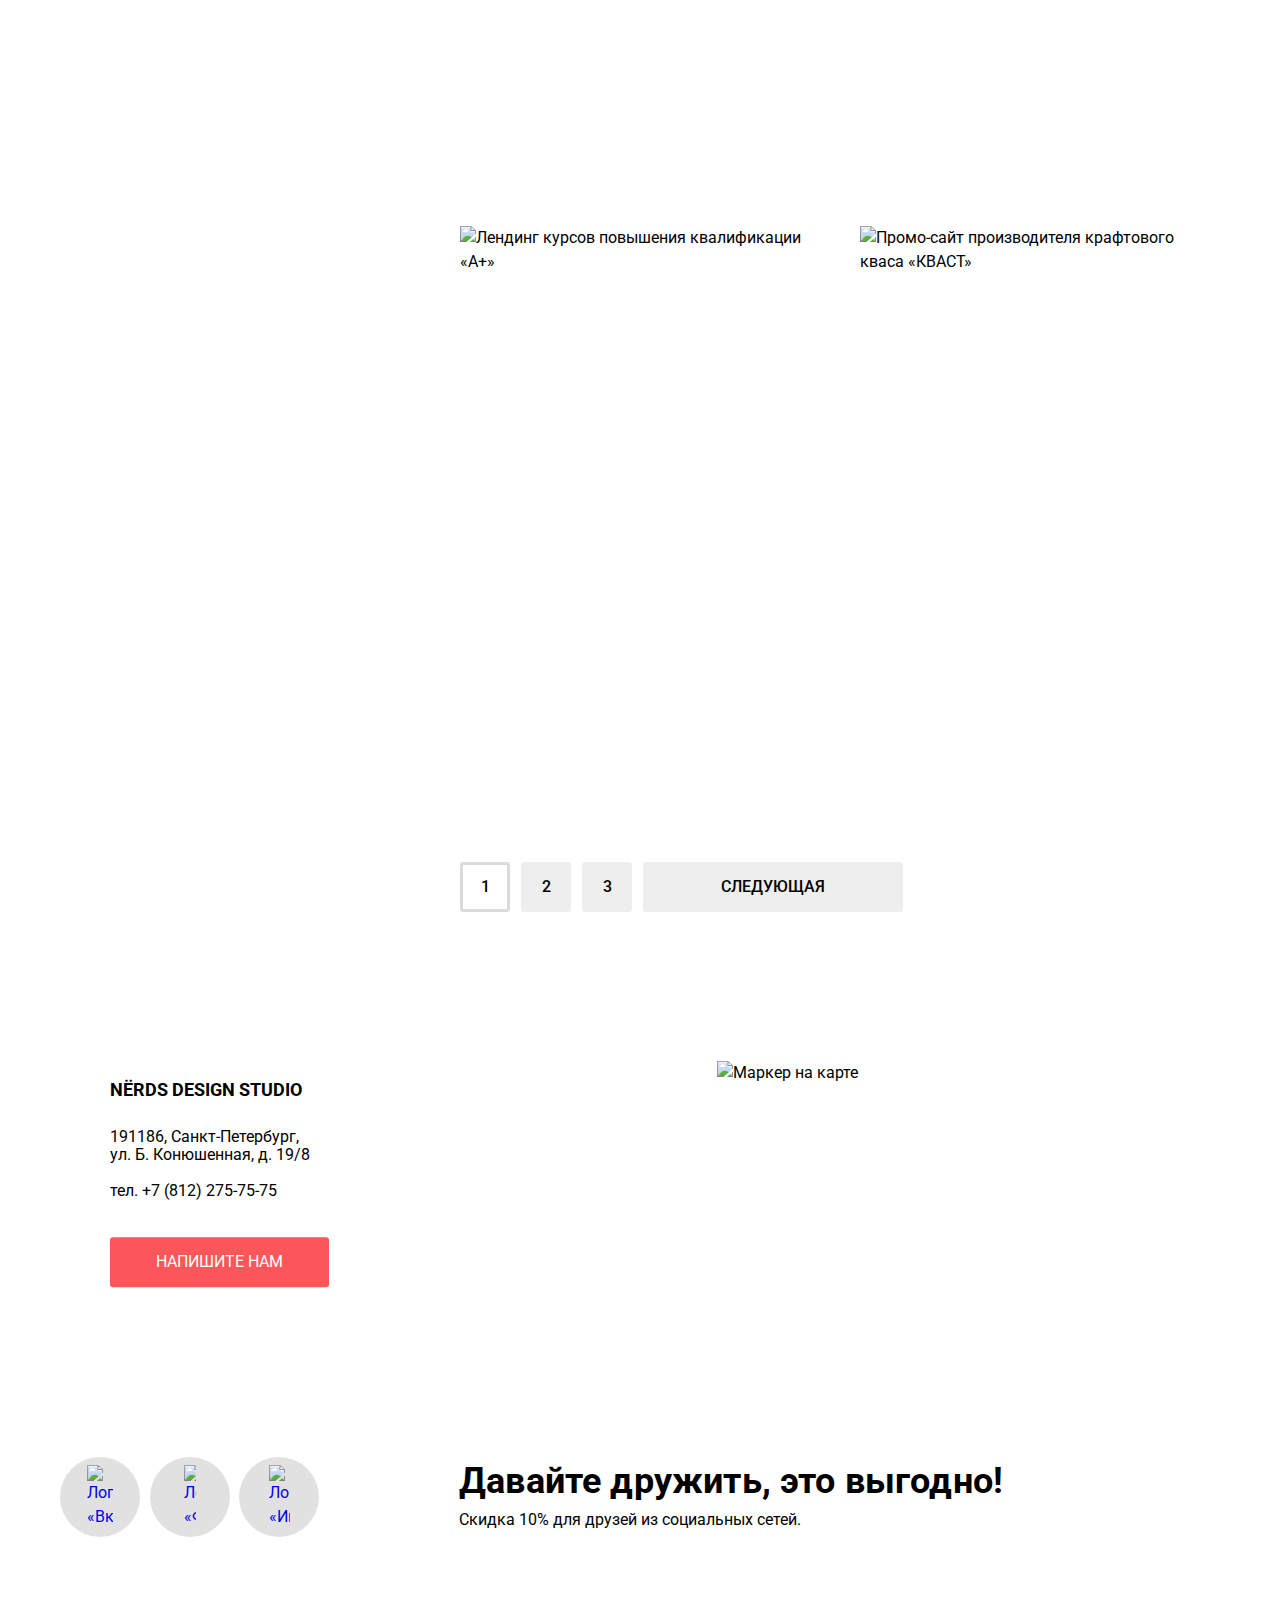
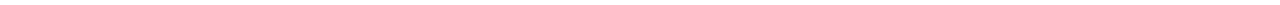
==== commit ffd845d4: "Update" ====
--- a/catalog.html
+++ b/catalog.html
@@ -150,7 +150,7 @@
             <div class="sorting-body">
               <ul class="sorting-list">
                 <li>
-                  <a href="#">
+                  <a class="selected" href="#">
                     По цене
                   </a>
                 </li>
@@ -166,7 +166,7 @@
                 </li>
               </ul>
               <div class="sorting-buttons">
-                <a href="#">
+                <a class="selected" href="#">
                   <img src="img/icon-down-dir.svg" width="11" height="10" alt="Сортировать по убыванию">
                 </a>
                 <a href="#">
@@ -302,17 +302,19 @@
     <footer class="main-footer">
       <div class="footer-map">
         <iframe src="https://yandex.ru/map-widget/v1/-/CCCtq83W" allowfullscreen></iframe>
-        <section class="footer-contacts">
-          <div class="footer-contacts-container">
-            <h4>NЁRDS DESIGN STUDIO</h4>
-            <p>191186, Санкт-Петербург, ул.&nbsp;Б.&nbsp;Конюшенная, д. 19/8</p>
-            <p>тел. +7 (812) 275-75-75</p>
-            <a class="button modal-write-us-open" href="form.html">
-              Напишите нам
-            </a>
-          </div>
-        </section>
-        <img src="img/map-marker.png" alt="Маркер на карте">
+        <div class="container">
+          <section class="footer-contacts">
+            <div class="footer-contacts-container">
+              <h4>NЁRDS DESIGN STUDIO</h4>
+              <p>191186, Санкт-Петербург, ул.&nbsp;Б.&nbsp;Конюшенная, д. 19/8</p>
+              <p>тел. +7 (812) 275-75-75</p>
+              <a class="button modal-write-us-open" href="form.html">
+                Напишите нам
+              </a>
+            </div>
+          </section>
+        </div>
+        <img src="img/map-marker.png" width="231" height="190" alt="Маркер на карте">
       </div>
       <div class="footer-social container">
         <ul class="footer-social-links">
@@ -346,20 +348,21 @@
             <div class="fullname">
               <label>
                 <span>Ваше имя:</span>
-                <input type="text" name="fullname" placeholder="Имя Фамилия" pattern="(^[A-Z]{1}[a-z]{1,14} [A-Z]{1}[a-z]{1,14}$)|(^[А-Я]{1}[а-я]{1,14} [А-Я]{1}[а-я]{1,14}$)" required>
+                <input type="text" name="fullname" placeholder="Имя Фамилия" title="Введите данные в формате: Имя Фамилия"
+                pattern="(^[A-Z]{1}[a-z]{1,14} [A-Z]{1}[a-z]{1,14}$)|(^[А-Я]{1}[а-я]{1,14} [А-Я]{1}[а-я]{1,14}$)">
               </label>
             </div>
             <div class="email">
               <label>
                 <span>Ваш e-mail:</span>
-                <input type="email" name="email" placeholder="email@example.com" required>
+                <input type="email" name="email" placeholder="email@example.com" title="Введите данные в формате: email@example.com">
               </label>
             </div>
           </div>
           <div class="message">
             <label>
               <span>Текст письма:</span>
-              <textarea name="message" placeholder="В свободной форме"></textarea>
+              <textarea name="message" placeholder="В свободной форме" title="Введите текст в свободной форме"></textarea>
             </label>
           </div>
           <button class="button" type="submit">Отправить</button>
@@ -369,6 +372,10 @@
     </section>
     <div class="overlay">
     </div>
-    <script src="js/script.js"></script>
+    <dialog class="alert-dialog visually-hidden">
+      <p>Необходимо заполнить все поля.</p>
+      <button class="button alert-dialog-close">Закрыть</button>
+    </dialog>
+    <script src="js/script.min.js"></script>
   </body>
 </html>
--- a/css/style.min.css
+++ b/css/style.min.css
@@ -0,0 +1 @@
+.visually-hidden:not(:focus):not(:active),input[type=checkbox].visually-hidden,input[type=radio].visually-hidden{position:absolute;width:1px;height:1px;margin:-1px;border:0;padding:0;white-space:nowrap;-webkit-clip-path:inset(100%);clip-path:inset(100%);clip:rect(0 0 0 0);overflow:hidden}html{-webkit-box-sizing:border-box;box-sizing:border-box}*,::after,::before{-webkit-box-sizing:inherit;box-sizing:inherit}body{padding:0;min-width:1200px;font-family:"Roboto",Arial,sans-serif;font-size:16px;line-height:24px;font-weight:400;color:#000;background-color:#fff}a{text-decoration:none}.container{width:1200px;margin:0 auto;padding:0 20px}img{max-width:100%;height:auto}.overlay{display:none;position:fixed;top:0;left:0;width:100%;height:100%;z-index:99;background-color:transparent}.button,.overlay--show{display:block}.button{text-align:center;padding:13px 7px;font:inherit;color:#fff;text-transform:uppercase;background-color:#fb565a;border:0;border-radius:3px}.button p,body{margin:0}.button:focus,.button:hover{background-color:#e74246}.button:active{background-color:#d7373b;color:rgba(255,255,255,.3);-webkit-box-shadow:0 3px rgba(0,0,0,.1) inset;box-shadow:0 3px rgba(0,0,0,.1) inset}.button-green{background-color:#00ca74}.button-green:focus,.button-green:hover{background-color:#00bc6c}.button-green:active{background-color:#00aa62}.button-orange{background-color:#efc84a}.button-orange:focus,.button-orange:hover{background-color:#eab534}.button-orange:active{background-color:#e5a722}.button-social{display:-webkit-box;display:-ms-flexbox;display:flex;background-color:#e1e1e1;width:80px;height:80px;border-radius:50%;text-align:center;-webkit-box-pack:center;-ms-flex-pack:center;justify-content:center;-webkit-box-align:center;-ms-flex-align:center;align-items:center}.button-social:focus,.button-social:hover{background-color:#e74246}.button-social:active{background-color:#d7373b}.button-social:active img{opacity:.3}.main-header{line-height:30px;padding-top:49px;background-color:#eee}.main-header-logo{width:160px;height:65px;margin-right:203px}.main-header-logo:focus,.main-header-logo:hover{opacity:.8}.main-header-logo:active{opacity:.3}.main-navigation{display:-webkit-box;display:-ms-flexbox;display:flex;-webkit-box-align:end;-ms-flex-align:end;align-items:flex-end;margin-top:0;text-transform:uppercase}.main-navigation-current-page{color:#000;border-bottom:2px solid #fb565a}.main-navigation-cart span,.site-navigation a{color:#000}.main-navigation-cart:focus span,.main-navigation-cart:hover span,.site-navigation a:focus,.site-navigation a:hover{color:#fb565a}.main-navigation-cart:active span,.site-navigation a:active{color:#000;opacity:.3}.main-navigation-cart{position:relative;margin-left:auto;margin-bottom:4px;padding-bottom:4px;padding-left:41px}.main-navigation-cart::before{content:"";position:absolute;width:15px;height:15px;background-image:url(../img/cart-icon.svg);left:0;top:6px}.site-navigation{display:-webkit-box;display:-ms-flexbox;display:flex;-ms-flex-wrap:wrap;flex-wrap:wrap;width:640px;list-style:none;padding:0;margin:0 0 4px}.site-navigation li{padding-bottom:3px;margin-right:47px}.slider{position:relative;margin-bottom:80px;background-color:#eee}.slider-controls{position:absolute;left:50%;bottom:104px;z-index:10;width:160px;height:18px;text-align:center;font-size:0;-webkit-transform:translateX(-50%);-ms-transform:translateX(-50%);transform:translateX(-50%)}.slider-controls label{position:relative;display:inline-block;width:18px;height:18px;padding:17px;border-radius:50%;cursor:pointer}.slider-controls label::after{content:"";position:absolute;top:8px;left:8px;z-index:1;width:18px;height:18px;background:#fff;border-radius:50%}.slider-list{margin:0;padding:0;list-style:none}.slider-item{display:none;padding:78px 0 80px}.slider-item:nth-child(1){background-image:url(../img/nerds-index-slide1.png);background-repeat:no-repeat;background-position:99.2% 0}.slider-item:nth-child(2),.slider-item:nth-child(3){background-image:url(../img/nerds-index-slide2.png);background-repeat:no-repeat;background-position:99.8% 0}.slider-item:nth-child(3){background-image:url(../img/nerds-index-slide3.png);background-position:100.2% -1px}#product-1:checked~.slider-list .slider-item:nth-child(1),#product-2:checked~.slider-list .slider-item:nth-child(2),#product-3:checked~.slider-list .slider-item:nth-child(3){display:block}#product-1:checked~.slider-controls .slider-controls-item--1::before,#product-2:checked~.slider-controls .slider-controls-item--2::before,#product-3:checked~.slider-controls .slider-controls-item--3::before{content:"";position:absolute;left:50%;top:50%;z-index:2;width:4px;height:4px;margin:-2px;background-color:inherit;border:2px solid #c1c1c1;border-radius:50%}.slider-item h3{max-width:600px;margin:0 0 26px;font-size:55px;line-height:55px;font-weight:500}.slider-item p{max-width:430px;margin:0 0 39px}.slider .button{width:240px;padding:13px 0}.functions-list{display:-webkit-box;display:-ms-flexbox;display:flex;-ms-flex-wrap:wrap;flex-wrap:wrap;list-style:none;padding:0;border-bottom:2px solid #eee;margin:0 0 40px}.functions-item{width:300px;margin-right:100px}.functions-item:nth-child(3n){margin-right:0}.functions-item h3{margin:0;padding:0;font-size:24px;line-height:30px;font-weight:700;text-transform:uppercase}.functions-item-content{width:260px;margin-top:18px;margin-bottom:32px}.functions-item .button{width:160px;min-height:50px;padding-bottom:5px;margin-bottom:80px}.features-list{display:-webkit-box;display:-ms-flexbox;display:flex;-webkit-box-pack:justify;-ms-flex-pack:justify;justify-content:space-between;list-style:none;margin:0;border-bottom:2px solid #eee;padding:0 0 49px}.features-item:first-child{width:660px;padding-top:34px}.features-item:last-child{width:360px}.features-item:first-child .features-big{padding:0;margin:0 0 33px;font-size:45px;line-height:45px;font-weight:500}.features-item:first-child .features-normal{margin-bottom:39px}.features-item:last-child img{margin-bottom:13px}.features-item h3{font-size:16px;line-height:24px;font-weight:700;text-transform:uppercase}.features-item:first-child h3{margin-bottom:24px;text-align:left}.features-item:last-child h3{text-align:center;margin-bottom:13px}.features-present,.features-works{padding:0;margin:0 0 0 36px;list-style:none}.features-works li{position:relative;margin-bottom:24px}.features-works li::before{content:"";position:absolute;width:25px;height:2px;top:11px;left:-35px;background-color:#fb565a}.features-present{display:-webkit-box;display:-ms-flexbox;display:flex;-ms-flex-wrap:wrap;flex-wrap:wrap;margin:0}.features-present li{width:119px}.features-present p:nth-child(1){font-size:45px;line-height:10px;font-weight:700;margin-bottom:37px}.features-present p:nth-child(2){font-size:16px;line-height:18px}.features-present span{font-size:smaller}.partners-item,.partners-list{display:-webkit-box;display:-ms-flexbox;display:flex}.partners-list{list-style:none;border-bottom:2px solid #eee;min-height:182px;margin:0 0 80px;padding:7px 0 0;-webkit-box-pack:justify;-ms-flex-pack:justify;justify-content:space-between}.partners-item{-webkit-box-pack:center;-ms-flex-pack:center;justify-content:center;-webkit-box-align:center;-ms-flex-align:center;align-items:center;width:260px}.partners-item:nth-child(4n){margin-right:0}.partners-item img{opacity:.2}.partners-item:focus img,.partners-item:hover img{opacity:1}.partners-item:active img{opacity:.1}.main-footer{display:-webkit-box;display:-ms-flexbox;display:flex;-webkit-box-orient:vertical;-webkit-box-direction:normal;-ms-flex-direction:column;flex-direction:column}.footer-map,.footer-map iframe{position:relative;width:100%;height:416px}.footer-map{background-image:url(../img/map.png);background-repeat:no-repeat;background-position:center;margin:0 auto}.footer-map .container{position:relative}.footer-map img{position:absolute;left:56%;bottom:137px}.footer-map iframe{border:0;z-index:1}.footer-contacts,.footer-contacts-container{display:-webkit-box;display:-ms-flexbox;display:flex}.footer-contacts{position:absolute;left:1.7%;top:0;-webkit-transform:translateY(-123%);-ms-transform:translateY(-123%);transform:translateY(-123%);min-height:308px;background-color:#fff;z-index:2;width:319px;margin:10px 0}.footer-contacts-container{-webkit-box-orient:vertical;-webkit-box-direction:normal;-ms-flex-direction:column;flex-direction:column;width:220px;margin:49px auto 45px;font-size:16px;line-height:18px}.footer-contacts-container h4{font-size:18px;line-height:30px;font-weight:700;text-transform:uppercase;margin-top:0;margin-bottom:23px}.footer-contacts-container p{margin-top:0;margin-bottom:18px}.footer-contacts-container .button{width:219px;min-height:50px;margin-top:19px;padding:16px 14px}.footer-social{min-height:217px}.footer-social,.footer-social-links,.footer-social-slogan{display:-webkit-box;display:-ms-flexbox;display:flex}.footer-social-links{-webkit-box-align:center;-ms-flex-align:center;align-items:center;list-style:none;padding:0;margin:0 140px 0 0;-webkit-box-pack:justify;-ms-flex-pack:justify;justify-content:space-between;width:259px}.footer-social-slogan{-webkit-box-orient:vertical;-webkit-box-direction:normal;-ms-flex-direction:column;flex-direction:column;-webkit-box-pack:center;-ms-flex-pack:center;justify-content:center;width:560px}.footer-social-slogan span:first-child{font-size:36px;line-height:36px;font-weight:700;margin-bottom:10px;letter-spacing:.005em}.footer-social-slogan span:last-child{font-size:16px;line-height:22px}.modal--show,.modal-write-us{display:-webkit-box;display:-ms-flexbox;display:flex}.modal-write-us{position:fixed;width:960px;height:590px;left:50%;top:50%;-webkit-box-shadow:0 15px 30px #646565;box-shadow:0 15px 30px #646565;background-color:#fff;font-size:16px;line-height:18px;z-index:100;-webkit-transition-duration:.2s;-o-transition-duration:.2s;transition-duration:.2s;-webkit-transition-property:-webkit-transform;-o-transition-property:transform;transition-property:transform;transition-property:transform,-webkit-transform;-webkit-transform:translateX(-100%) translateY(-30%) scale(0);-ms-transform:translateX(-100%) translateY(-30%) scale(0);transform:translateX(-100%) translateY(-30%) scale(0)}.modal--show{-webkit-transform:translateX(-50%) translateY(-50%) scale(1);-ms-transform:translateX(-50%) translateY(-50%) scale(1);transform:translateX(-50%) translateY(-50%) scale(1)}.modal-write-us-close{position:absolute;width:21px;height:21px;font-size:0;border:0;background:0 0;background-image:url(../img/close-cross.svg);top:78px;right:90px;opacity:.3}.modal-write-us-close:focus,.modal-write-us-close:hover{opacity:1}.modal-write-us-close:active{opacity:.1}.modal-write-us-container{display:-webkit-box;display:-ms-flexbox;display:flex;-webkit-box-orient:vertical;-webkit-box-direction:normal;-ms-flex-direction:column;flex-direction:column;width:760px;margin:0 auto;padding-top:67px}.modal-write-us-container .message{width:760px;min-height:145px;margin-bottom:47px}.modal-write-us-container textarea{width:inherit;min-height:118px;-webkit-box-sizing:border-box;box-sizing:border-box;border-radius:3px;padding:12px;border:2px solid #d7dcde}.modal-write-us-container textarea:hover,.modal-write-us-small-container input:hover{border:2px solid #b4b9bb}.modal-write-us-container textarea:focus,.modal-write-us-small-container input:focus{border:2px solid #000}.modal-write-us-container h2{font-size:45px;line-height:45px;font-weight:500;margin:0 0 41px}.modal-write-us-container span{font-weight:700;margin-top:0;margin-bottom:0}.modal-write-us-form{display:-webkit-box;display:-ms-flexbox;display:flex;-webkit-box-orient:vertical;-webkit-box-direction:normal;-ms-flex-direction:column;flex-direction:column;width:inherit}.modal-write-us-form .button{width:260px;min-height:50px;margin-bottom:0}.modal-write-us-form label,.modal-write-us-small-container{display:-webkit-box;display:-ms-flexbox;display:flex;-webkit-box-pack:justify;-ms-flex-pack:justify;justify-content:space-between}.modal-write-us-form label{-webkit-box-orient:vertical;-webkit-box-direction:normal;-ms-flex-direction:column;flex-direction:column;min-height:inherit;width:inherit}.modal-write-us-small-container{margin-bottom:34px}.modal-write-us-small-container .email,.modal-write-us-small-container .fullname{width:360px;min-height:77px}.modal-write-us-small-container label{font:inherit;width:inherit}.modal-write-us-small-container input{font:inherit;width:inherit;height:50px;-webkit-box-sizing:border-box;box-sizing:border-box;border-radius:3px;padding:0 12px;border:2px solid #d7dcde}.modal-write-us-small-container input:invalid{border:2px solid #e74246;color:#e74246}.page-intro{min-height:241px;background-color:#eee;margin:0}.catalog-columns,.page-intro .container{display:-webkit-box;display:-ms-flexbox;display:flex;-webkit-box-pack:center;-ms-flex-pack:center;justify-content:center}.page-intro h1{margin-bottom:0;margin-top:78px;text-align:center;font-size:55px;line-height:55px;font-weight:500}.catalog-columns{-webkit-box-pack:justify;-ms-flex-pack:justify;justify-content:space-between}.filters{width:260px}.filters fieldset{border:0;margin:0;padding:0}.filters ul{list-style:none}.filters button{width:260px;min-height:50px;background-color:#eee;color:#000;font-size:16px;line-height:18px;font-weight:500;text-transform:uppercase;cursor:pointer}.filters button:focus,.filters button:hover{background-color:#dfdfdf}.filters button:active{background-color:#d5d5d5;color:rgba(0,0,0,.3)}.filter-one{display:-webkit-box;display:-ms-flexbox;display:flex;-webkit-box-orient:vertical;-webkit-box-direction:normal;-ms-flex-direction:column;flex-direction:column;padding-top:58px}.filter-one legend,.filter-price legend{font-size:18px;line-height:30px;font-weight:700;text-transform:uppercase}.filter-price-container{margin-bottom:54px}.filter-price{margin:0;padding:0;border:0}.filter-price legend{line-height:24px;letter-spacing:.04em}.filter-price-range{width:260px;margin-top:51px}.filter-price-range-controls{position:relative;height:80px;margin-bottom:14px;padding-top:39px;padding-right:20px;padding-left:20px;background-color:#eee;border-radius:5px}.filter-price-range-controls .filter-price-scale{height:2px;background:#d7dcde}.filter-price-range-controls .filter-price-bar{width:70%;height:2px;background:#00ca74}.filter-price-range-controls .filter-price-toggle{position:absolute;top:31px;left:0;width:4px;height:4px;padding:1px;border:8px solid #fff;background-color:#ababab;-webkit-box-shadow:0 2px 1px 0 #cfcfcf;box-shadow:0 2px 1px 0 #cfcfcf;border-radius:50%;cursor:pointer}.filter-price-range-controls .filter-price-toggle-min{left:20px}.filter-price-range-controls .filter-price-toggle-max{left:162px}.filter-price-price-controls{font-size:0}.filter-price-price-controls label{display:inline-block;width:50%;font-size:16px;text-transform:uppercase;-webkit-user-select:none;-moz-user-select:none;-ms-user-select:none;user-select:none}.filter-price-price-controls input{width:80px;padding:10px;margin-left:8px;font-family:Roboto,Arial,sans-serif;font-size:16px;text-align:center;color:#283136;border:0;border-radius:5px;background:#eee}.filter-price-max-price{text-align:right}.filter-grid-container{margin-bottom:25px}.filter-options-container{margin-bottom:30px}.filter-grid,.filter-options{font-size:16px;line-height:20px}.filter-grid-list,.filter-options-list{list-style:none;margin:0;padding:0}.filter-grid legend,.filter-options legend{margin-bottom:16px}.filter-grid-list li,.filter-options-list li{padding-left:36px;margin-bottom:20px}.filter-grid-list label,.filter-options-list label{position:relative;display:block;cursor:pointer;-webkit-user-select:none;-moz-user-select:none;-ms-user-select:none;user-select:none}.filter-input-radio+label::before{content:"";position:absolute;left:-35px;top:-3px;width:25px;height:25px;background-image:url(../img/radio-off.svg);background-repeat:no-repeat;background-position:0 0;opacity:.4}.filter-input-radio:checked+label::before{background-image:url(../img/radio-on.svg)}.filter-input-checkbox+label::before{content:"";position:absolute;left:-35px;top:-2px;width:27px;height:23px;background-image:url(../img/checkbox-off.svg);background-repeat:no-repeat;background-position:0 0;opacity:.4}.filter-input-checkbox:checked+label::before{background-image:url(../img/checkbox-on.svg)}.catalog-item-image:focus::before,.catalog-item-image:hover::before,.filter-input-checkbox:focus+label::before,.filter-input-checkbox:hover+label::before,.filter-input-radio:focus+label::before,.filter-input-radio:hover+label::before{opacity:1}.filter-input-checkbox:disabled+label::before,.filter-input-radio:disabled+label::before{opacity:.1}.filter-input-checkbox:disabled+label,.filter-input-radio:disabled+label{color:rgba(0,0,0,.3)}.sorting{display:-webkit-box;display:-ms-flexbox;display:flex;-webkit-box-pack:justify;-ms-flex-pack:justify;justify-content:space-between;min-height:133px}.sorting-header{width:360px;padding-top:58px}.sorting-body{width:360px;padding-top:56px}.sorting-body,.sorting-buttons,.sorting-list{display:-webkit-box;display:-ms-flexbox;display:flex;-webkit-box-pack:justify;-ms-flex-pack:justify;justify-content:space-between}.sorting-list{list-style:none;margin:0;padding:0;width:271px}.sorting-buttons{width:41px;padding-top:5px;padding-right:1px}.sorting a,.sorting-header h2{line-height:18px;text-transform:uppercase}.sorting-header h2{font-weight:700;margin:0;font-size:18px}.sorting a{font-size:14px;color:#000;opacity:.3}.sorting a:focus,.sorting a:hover{opacity:.6}.sorting .selected,.sorting a:active{margin:0;opacity:1}.catalog{width:760px}.catalog-list{display:-webkit-box;display:-ms-flexbox;display:flex;-ms-flex-wrap:wrap;flex-wrap:wrap;-webkit-box-pack:justify;-ms-flex-pack:justify;justify-content:space-between;list-style:none;padding:0;margin:0 0 27px}.catalog-item{position:relative;width:360px;margin-bottom:33px;margin-right:40px}.catalog-item:nth-child(2n){margin-right:0}.catalog-item-image{width:360px;height:616px}.catalog-item-image::before{display:block;content:" ";height:40px;width:360px;border-top-left-radius:3px;border-top-right-radius:3px;background-image:url(../img/browser.svg);background-color:#fff;opacity:.091}.catalog-item-popup{display:none;position:absolute;bottom:0;width:100%;-webkit-box-sizing:border-box;box-sizing:border-box;min-height:230px;background-color:#eee;border:1px solid #eee}.catalog-item:focus .catalog-item-popup,.catalog-item:hover .catalog-item-popup{display:-webkit-box;display:-ms-flexbox;display:flex}.catalog-item-popup-container{-webkit-box-orient:vertical;-webkit-box-direction:normal;-ms-flex-direction:column;flex-direction:column;width:240px;margin:0 auto;text-align:center;padding-top:25px}.catalog-item-popup h3{margin:0 0 15px;color:#000;font-size:18px;line-height:30px;font-weight:700;text-transform:uppercase}.catalog-item-popup h3:focus,.catalog-item-popup h3:hover{color:#fb565a}.catalog-item-popup h3:active{color:rgba(0,0,0,.3)}.catalog-item-popup p{padding:0;margin:0 0 30px;font-size:16px;line-height:18px}.catalog-item-popup .button{width:200px;min-height:50px;margin:0 auto 41px}.pagination-list{display:-webkit-box;display:-ms-flexbox;display:flex;list-style:none;padding:0;margin:0 0 60px}.pagination-item{margin-right:11px}.pagination-item a{display:-webkit-box;display:-ms-flexbox;display:flex;-webkit-box-pack:center;-ms-flex-pack:center;justify-content:center;-webkit-box-align:center;-ms-flex-align:center;align-items:center;width:50px;min-height:50px;color:#000;font-size:16px;line-height:18px;font-weight:500;text-transform:uppercase;border-radius:3px;background-color:#eee}.pagination-item:last-child a{width:260px}.pagination-item-current a{border:3px solid #dbdbdb;background-color:#fff}.pagination-item:focus a,.pagination-item:hover a{border:0;background-color:#dfdfdf}.pagination-item:active a{border:0;background-color:#d5d5d5;color:rgba(0,0,0,.3);-webkit-box-shadow:0 3px rgba(0,0,0,.1) inset;box-shadow:0 3px rgba(0,0,0,.1) inset}.alert-dialog{width:300px;text-align:center;padding-top:1%;border-radius:5px;border:2px solid red;font-size:24px;line-height:30px;font-weight:700}.alert-dialog-close{width:50%;margin:10% auto;font-size:16px;line-height:24px;font-weight:400}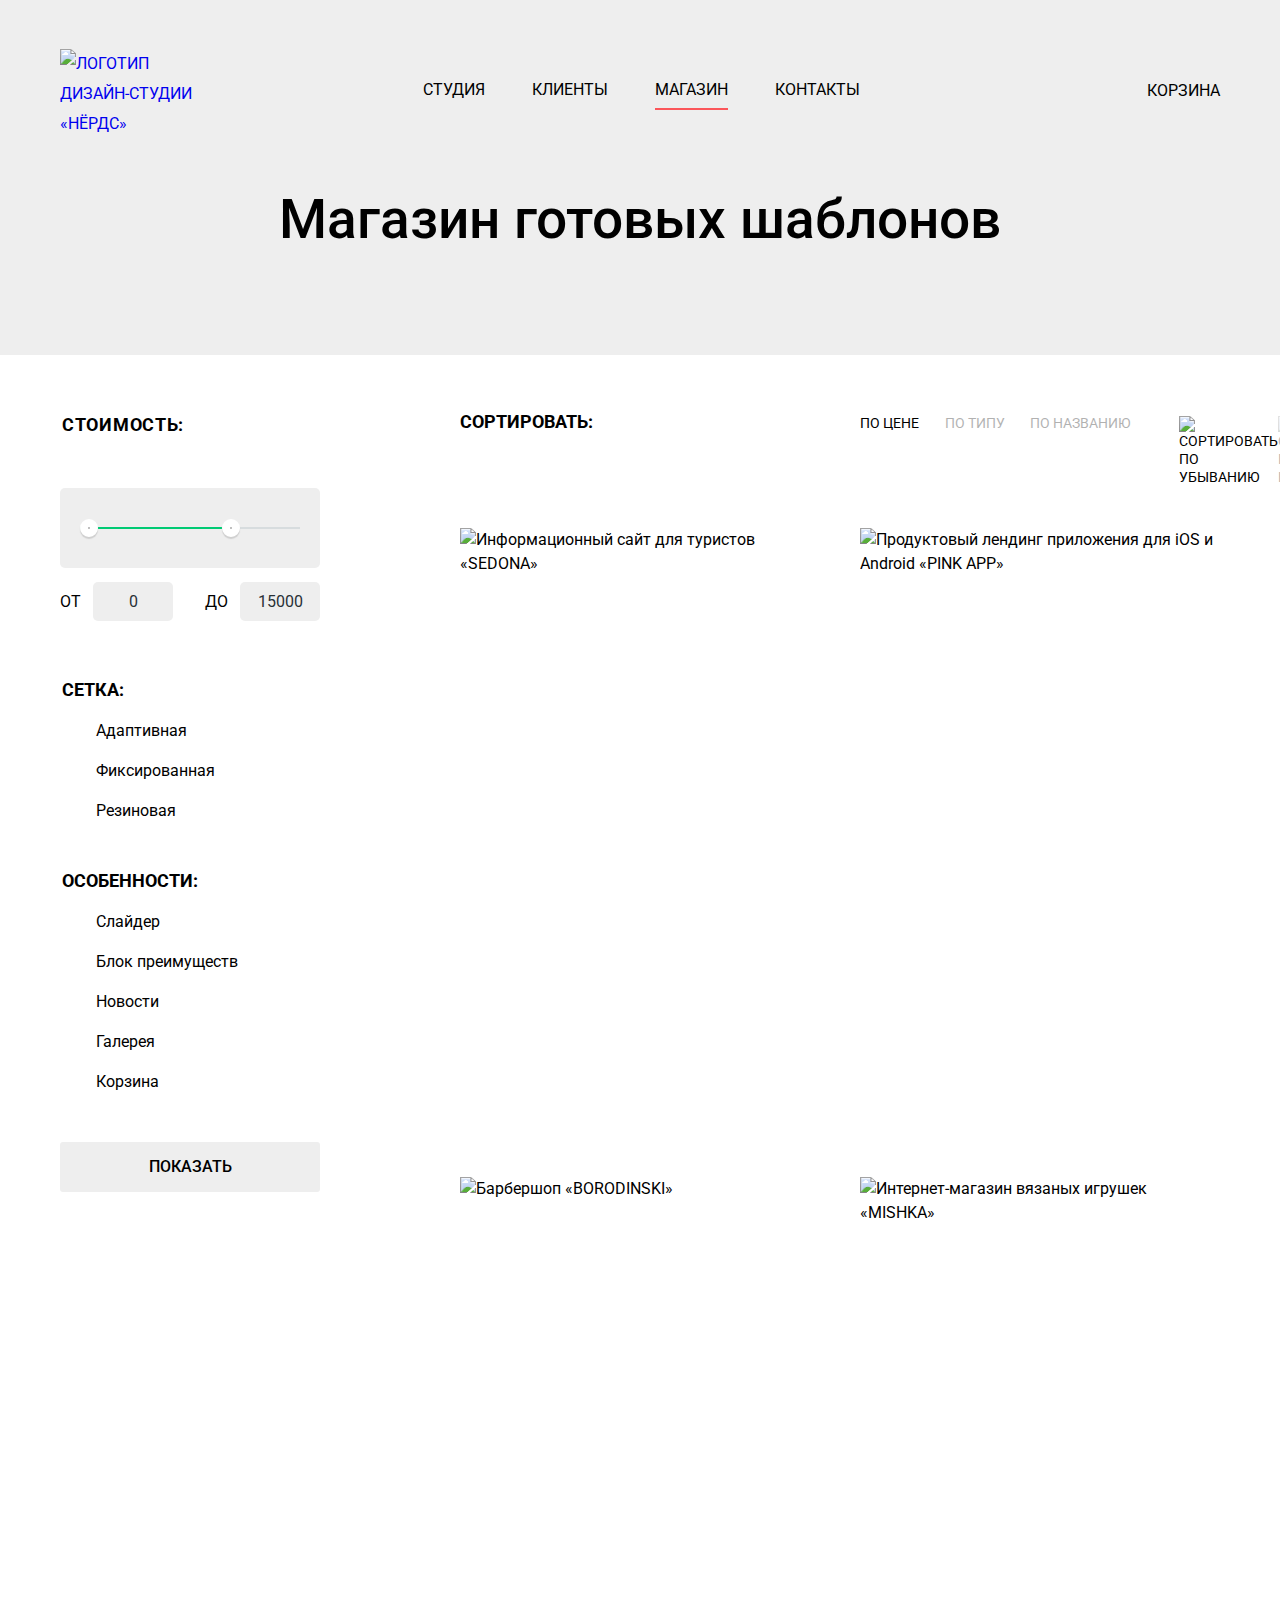
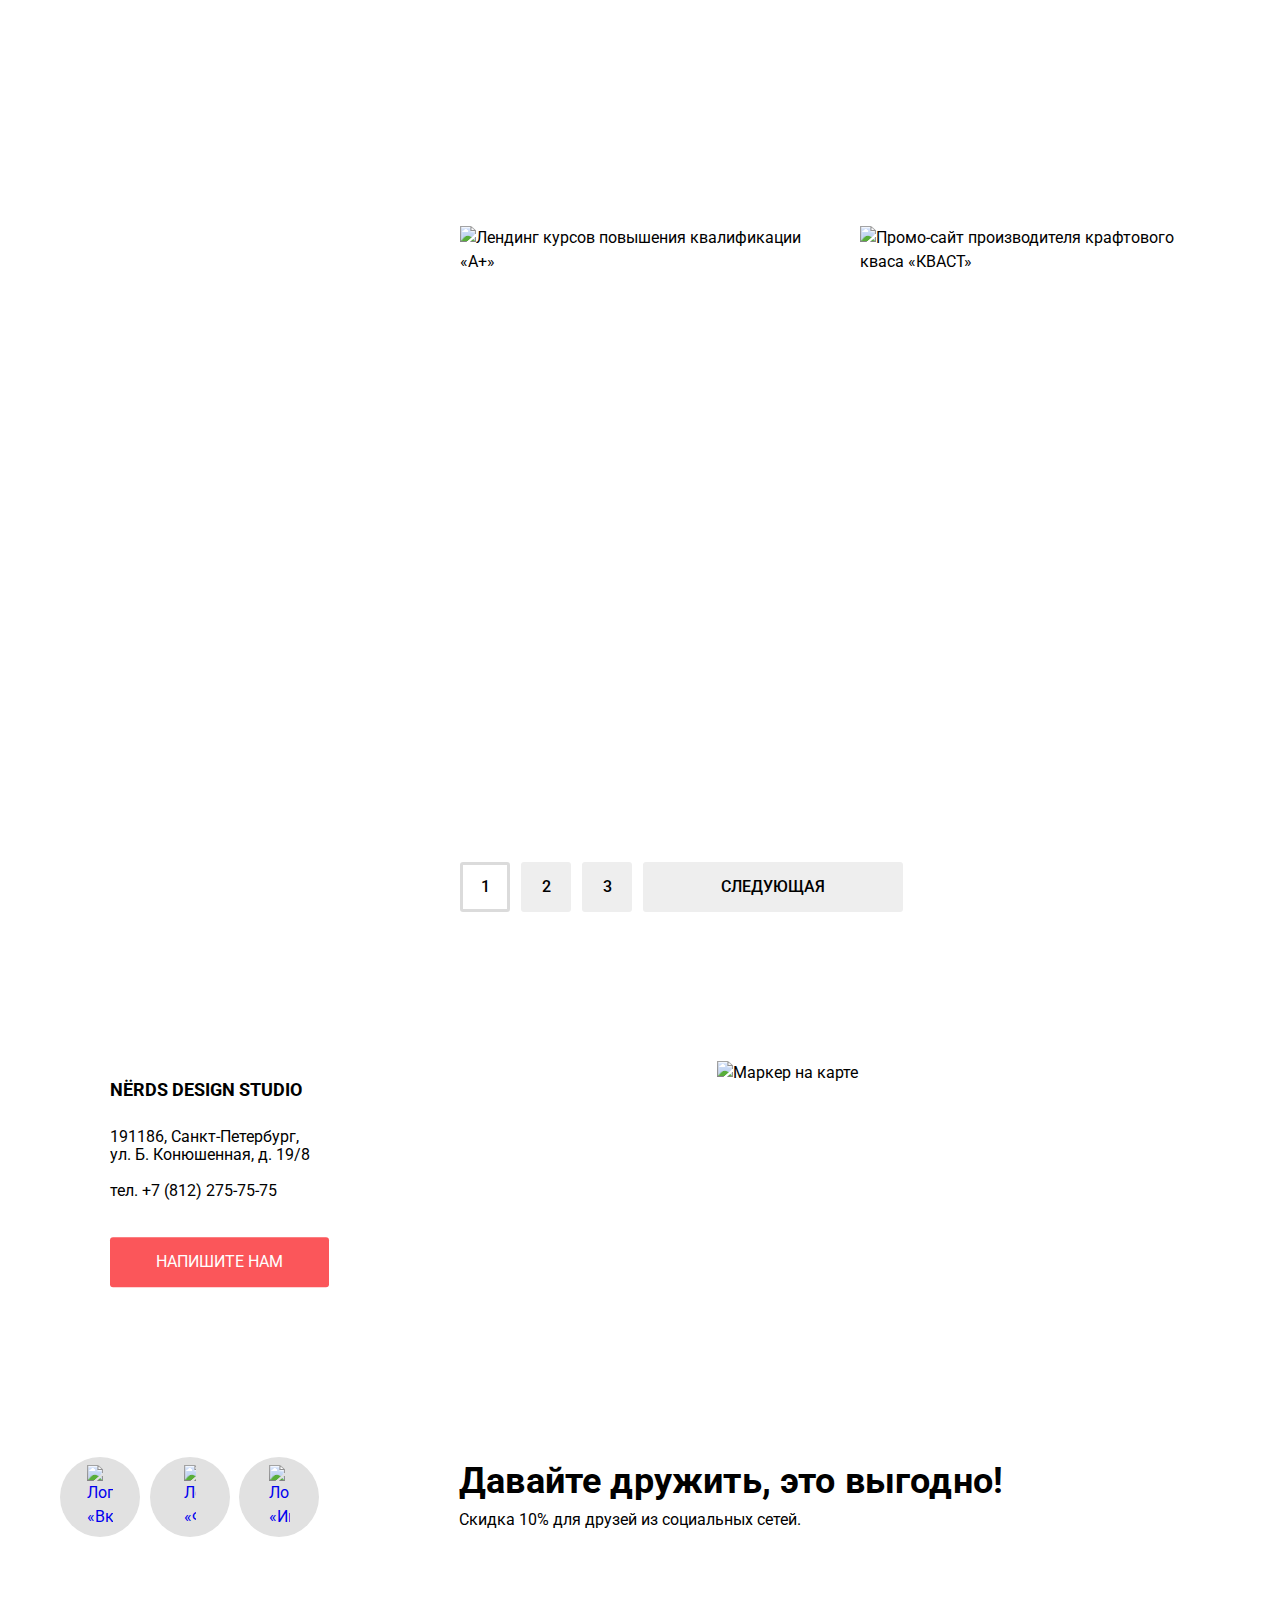
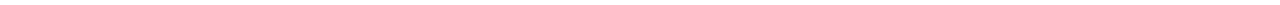
==== commit 1e896da1: "Update" ====
--- a/catalog.html
+++ b/catalog.html
@@ -275,23 +275,23 @@
             </li>
           </ul>
           <ul class="pagination-list">
-            <li class="pagination-item pagination-item-current">
-              <a>
+            <li class="pagination-item">
+              <a class="button pagination-item-current">
                 1
               </a>
             </li>
             <li class="pagination-item">
-              <a href="#">
+              <a class="button" href="#">
                 2
               </a>
             </li>
             <li class="pagination-item">
-              <a href="#">
+              <a class="button" href="#">
                 3
               </a>
             </li>
             <li class="pagination-item">
-              <a href="#">
+              <a class="button" href="#">
                 СЛЕДУЮЩАЯ
               </a>
             </li>
--- a/css/style.min.css
+++ b/css/style.min.css
@@ -1 +1 @@
-.visually-hidden:not(:focus):not(:active),input[type=checkbox].visually-hidden,input[type=radio].visually-hidden{position:absolute;width:1px;height:1px;margin:-1px;border:0;padding:0;white-space:nowrap;-webkit-clip-path:inset(100%);clip-path:inset(100%);clip:rect(0 0 0 0);overflow:hidden}html{-webkit-box-sizing:border-box;box-sizing:border-box}*,::after,::before{-webkit-box-sizing:inherit;box-sizing:inherit}body{padding:0;min-width:1200px;font-family:"Roboto",Arial,sans-serif;font-size:16px;line-height:24px;font-weight:400;color:#000;background-color:#fff}a{text-decoration:none}.container{width:1200px;margin:0 auto;padding:0 20px}img{max-width:100%;height:auto}.overlay{display:none;position:fixed;top:0;left:0;width:100%;height:100%;z-index:99;background-color:transparent}.button,.overlay--show{display:block}.button{text-align:center;padding:13px 7px;font:inherit;color:#fff;text-transform:uppercase;background-color:#fb565a;border:0;border-radius:3px}.button p,body{margin:0}.button:focus,.button:hover{background-color:#e74246}.button:active{background-color:#d7373b;color:rgba(255,255,255,.3);-webkit-box-shadow:0 3px rgba(0,0,0,.1) inset;box-shadow:0 3px rgba(0,0,0,.1) inset}.button-green{background-color:#00ca74}.button-green:focus,.button-green:hover{background-color:#00bc6c}.button-green:active{background-color:#00aa62}.button-orange{background-color:#efc84a}.button-orange:focus,.button-orange:hover{background-color:#eab534}.button-orange:active{background-color:#e5a722}.button-social{display:-webkit-box;display:-ms-flexbox;display:flex;background-color:#e1e1e1;width:80px;height:80px;border-radius:50%;text-align:center;-webkit-box-pack:center;-ms-flex-pack:center;justify-content:center;-webkit-box-align:center;-ms-flex-align:center;align-items:center}.button-social:focus,.button-social:hover{background-color:#e74246}.button-social:active{background-color:#d7373b}.button-social:active img{opacity:.3}.main-header{line-height:30px;padding-top:49px;background-color:#eee}.main-header-logo{width:160px;height:65px;margin-right:203px}.main-header-logo:focus,.main-header-logo:hover{opacity:.8}.main-header-logo:active{opacity:.3}.main-navigation{display:-webkit-box;display:-ms-flexbox;display:flex;-webkit-box-align:end;-ms-flex-align:end;align-items:flex-end;margin-top:0;text-transform:uppercase}.main-navigation-current-page{color:#000;border-bottom:2px solid #fb565a}.main-navigation-cart span,.site-navigation a{color:#000}.main-navigation-cart:focus span,.main-navigation-cart:hover span,.site-navigation a:focus,.site-navigation a:hover{color:#fb565a}.main-navigation-cart:active span,.site-navigation a:active{color:#000;opacity:.3}.main-navigation-cart{position:relative;margin-left:auto;margin-bottom:4px;padding-bottom:4px;padding-left:41px}.main-navigation-cart::before{content:"";position:absolute;width:15px;height:15px;background-image:url(../img/cart-icon.svg);left:0;top:6px}.site-navigation{display:-webkit-box;display:-ms-flexbox;display:flex;-ms-flex-wrap:wrap;flex-wrap:wrap;width:640px;list-style:none;padding:0;margin:0 0 4px}.site-navigation li{padding-bottom:3px;margin-right:47px}.slider{position:relative;margin-bottom:80px;background-color:#eee}.slider-controls{position:absolute;left:50%;bottom:104px;z-index:10;width:160px;height:18px;text-align:center;font-size:0;-webkit-transform:translateX(-50%);-ms-transform:translateX(-50%);transform:translateX(-50%)}.slider-controls label{position:relative;display:inline-block;width:18px;height:18px;padding:17px;border-radius:50%;cursor:pointer}.slider-controls label::after{content:"";position:absolute;top:8px;left:8px;z-index:1;width:18px;height:18px;background:#fff;border-radius:50%}.slider-list{margin:0;padding:0;list-style:none}.slider-item{display:none;padding:78px 0 80px}.slider-item:nth-child(1){background-image:url(../img/nerds-index-slide1.png);background-repeat:no-repeat;background-position:99.2% 0}.slider-item:nth-child(2),.slider-item:nth-child(3){background-image:url(../img/nerds-index-slide2.png);background-repeat:no-repeat;background-position:99.8% 0}.slider-item:nth-child(3){background-image:url(../img/nerds-index-slide3.png);background-position:100.2% -1px}#product-1:checked~.slider-list .slider-item:nth-child(1),#product-2:checked~.slider-list .slider-item:nth-child(2),#product-3:checked~.slider-list .slider-item:nth-child(3){display:block}#product-1:checked~.slider-controls .slider-controls-item--1::before,#product-2:checked~.slider-controls .slider-controls-item--2::before,#product-3:checked~.slider-controls .slider-controls-item--3::before{content:"";position:absolute;left:50%;top:50%;z-index:2;width:4px;height:4px;margin:-2px;background-color:inherit;border:2px solid #c1c1c1;border-radius:50%}.slider-item h3{max-width:600px;margin:0 0 26px;font-size:55px;line-height:55px;font-weight:500}.slider-item p{max-width:430px;margin:0 0 39px}.slider .button{width:240px;padding:13px 0}.functions-list{display:-webkit-box;display:-ms-flexbox;display:flex;-ms-flex-wrap:wrap;flex-wrap:wrap;list-style:none;padding:0;border-bottom:2px solid #eee;margin:0 0 40px}.functions-item{width:300px;margin-right:100px}.functions-item:nth-child(3n){margin-right:0}.functions-item h3{margin:0;padding:0;font-size:24px;line-height:30px;font-weight:700;text-transform:uppercase}.functions-item-content{width:260px;margin-top:18px;margin-bottom:32px}.functions-item .button{width:160px;min-height:50px;padding-bottom:5px;margin-bottom:80px}.features-list{display:-webkit-box;display:-ms-flexbox;display:flex;-webkit-box-pack:justify;-ms-flex-pack:justify;justify-content:space-between;list-style:none;margin:0;border-bottom:2px solid #eee;padding:0 0 49px}.features-item:first-child{width:660px;padding-top:34px}.features-item:last-child{width:360px}.features-item:first-child .features-big{padding:0;margin:0 0 33px;font-size:45px;line-height:45px;font-weight:500}.features-item:first-child .features-normal{margin-bottom:39px}.features-item:last-child img{margin-bottom:13px}.features-item h3{font-size:16px;line-height:24px;font-weight:700;text-transform:uppercase}.features-item:first-child h3{margin-bottom:24px;text-align:left}.features-item:last-child h3{text-align:center;margin-bottom:13px}.features-present,.features-works{padding:0;margin:0 0 0 36px;list-style:none}.features-works li{position:relative;margin-bottom:24px}.features-works li::before{content:"";position:absolute;width:25px;height:2px;top:11px;left:-35px;background-color:#fb565a}.features-present{display:-webkit-box;display:-ms-flexbox;display:flex;-ms-flex-wrap:wrap;flex-wrap:wrap;margin:0}.features-present li{width:119px}.features-present p:nth-child(1){font-size:45px;line-height:10px;font-weight:700;margin-bottom:37px}.features-present p:nth-child(2){font-size:16px;line-height:18px}.features-present span{font-size:smaller}.partners-item,.partners-list{display:-webkit-box;display:-ms-flexbox;display:flex}.partners-list{list-style:none;border-bottom:2px solid #eee;min-height:182px;margin:0 0 80px;padding:7px 0 0;-webkit-box-pack:justify;-ms-flex-pack:justify;justify-content:space-between}.partners-item{-webkit-box-pack:center;-ms-flex-pack:center;justify-content:center;-webkit-box-align:center;-ms-flex-align:center;align-items:center;width:260px}.partners-item:nth-child(4n){margin-right:0}.partners-item img{opacity:.2}.partners-item:focus img,.partners-item:hover img{opacity:1}.partners-item:active img{opacity:.1}.main-footer{display:-webkit-box;display:-ms-flexbox;display:flex;-webkit-box-orient:vertical;-webkit-box-direction:normal;-ms-flex-direction:column;flex-direction:column}.footer-map,.footer-map iframe{position:relative;width:100%;height:416px}.footer-map{background-image:url(../img/map.png);background-repeat:no-repeat;background-position:center;margin:0 auto}.footer-map .container{position:relative}.footer-map img{position:absolute;left:56%;bottom:137px}.footer-map iframe{border:0;z-index:1}.footer-contacts,.footer-contacts-container{display:-webkit-box;display:-ms-flexbox;display:flex}.footer-contacts{position:absolute;left:1.7%;top:0;-webkit-transform:translateY(-123%);-ms-transform:translateY(-123%);transform:translateY(-123%);min-height:308px;background-color:#fff;z-index:2;width:319px;margin:10px 0}.footer-contacts-container{-webkit-box-orient:vertical;-webkit-box-direction:normal;-ms-flex-direction:column;flex-direction:column;width:220px;margin:49px auto 45px;font-size:16px;line-height:18px}.footer-contacts-container h4{font-size:18px;line-height:30px;font-weight:700;text-transform:uppercase;margin-top:0;margin-bottom:23px}.footer-contacts-container p{margin-top:0;margin-bottom:18px}.footer-contacts-container .button{width:219px;min-height:50px;margin-top:19px;padding:16px 14px}.footer-social{min-height:217px}.footer-social,.footer-social-links,.footer-social-slogan{display:-webkit-box;display:-ms-flexbox;display:flex}.footer-social-links{-webkit-box-align:center;-ms-flex-align:center;align-items:center;list-style:none;padding:0;margin:0 140px 0 0;-webkit-box-pack:justify;-ms-flex-pack:justify;justify-content:space-between;width:259px}.footer-social-slogan{-webkit-box-orient:vertical;-webkit-box-direction:normal;-ms-flex-direction:column;flex-direction:column;-webkit-box-pack:center;-ms-flex-pack:center;justify-content:center;width:560px}.footer-social-slogan span:first-child{font-size:36px;line-height:36px;font-weight:700;margin-bottom:10px;letter-spacing:.005em}.footer-social-slogan span:last-child{font-size:16px;line-height:22px}.modal--show,.modal-write-us{display:-webkit-box;display:-ms-flexbox;display:flex}.modal-write-us{position:fixed;width:960px;height:590px;left:50%;top:50%;-webkit-box-shadow:0 15px 30px #646565;box-shadow:0 15px 30px #646565;background-color:#fff;font-size:16px;line-height:18px;z-index:100;-webkit-transition-duration:.2s;-o-transition-duration:.2s;transition-duration:.2s;-webkit-transition-property:-webkit-transform;-o-transition-property:transform;transition-property:transform;transition-property:transform,-webkit-transform;-webkit-transform:translateX(-100%) translateY(-30%) scale(0);-ms-transform:translateX(-100%) translateY(-30%) scale(0);transform:translateX(-100%) translateY(-30%) scale(0)}.modal--show{-webkit-transform:translateX(-50%) translateY(-50%) scale(1);-ms-transform:translateX(-50%) translateY(-50%) scale(1);transform:translateX(-50%) translateY(-50%) scale(1)}.modal-write-us-close{position:absolute;width:21px;height:21px;font-size:0;border:0;background:0 0;background-image:url(../img/close-cross.svg);top:78px;right:90px;opacity:.3}.modal-write-us-close:focus,.modal-write-us-close:hover{opacity:1}.modal-write-us-close:active{opacity:.1}.modal-write-us-container{display:-webkit-box;display:-ms-flexbox;display:flex;-webkit-box-orient:vertical;-webkit-box-direction:normal;-ms-flex-direction:column;flex-direction:column;width:760px;margin:0 auto;padding-top:67px}.modal-write-us-container .message{width:760px;min-height:145px;margin-bottom:47px}.modal-write-us-container textarea{width:inherit;min-height:118px;-webkit-box-sizing:border-box;box-sizing:border-box;border-radius:3px;padding:12px;border:2px solid #d7dcde}.modal-write-us-container textarea:hover,.modal-write-us-small-container input:hover{border:2px solid #b4b9bb}.modal-write-us-container textarea:focus,.modal-write-us-small-container input:focus{border:2px solid #000}.modal-write-us-container h2{font-size:45px;line-height:45px;font-weight:500;margin:0 0 41px}.modal-write-us-container span{font-weight:700;margin-top:0;margin-bottom:0}.modal-write-us-form{display:-webkit-box;display:-ms-flexbox;display:flex;-webkit-box-orient:vertical;-webkit-box-direction:normal;-ms-flex-direction:column;flex-direction:column;width:inherit}.modal-write-us-form .button{width:260px;min-height:50px;margin-bottom:0}.modal-write-us-form label,.modal-write-us-small-container{display:-webkit-box;display:-ms-flexbox;display:flex;-webkit-box-pack:justify;-ms-flex-pack:justify;justify-content:space-between}.modal-write-us-form label{-webkit-box-orient:vertical;-webkit-box-direction:normal;-ms-flex-direction:column;flex-direction:column;min-height:inherit;width:inherit}.modal-write-us-small-container{margin-bottom:34px}.modal-write-us-small-container .email,.modal-write-us-small-container .fullname{width:360px;min-height:77px}.modal-write-us-small-container label{font:inherit;width:inherit}.modal-write-us-small-container input{font:inherit;width:inherit;height:50px;-webkit-box-sizing:border-box;box-sizing:border-box;border-radius:3px;padding:0 12px;border:2px solid #d7dcde}.modal-write-us-small-container input:invalid{border:2px solid #e74246;color:#e74246}.page-intro{min-height:241px;background-color:#eee;margin:0}.catalog-columns,.page-intro .container{display:-webkit-box;display:-ms-flexbox;display:flex;-webkit-box-pack:center;-ms-flex-pack:center;justify-content:center}.page-intro h1{margin-bottom:0;margin-top:78px;text-align:center;font-size:55px;line-height:55px;font-weight:500}.catalog-columns{-webkit-box-pack:justify;-ms-flex-pack:justify;justify-content:space-between}.filters{width:260px}.filters fieldset{border:0;margin:0;padding:0}.filters ul{list-style:none}.filters button{width:260px;min-height:50px;background-color:#eee;color:#000;font-size:16px;line-height:18px;font-weight:500;text-transform:uppercase;cursor:pointer}.filters button:focus,.filters button:hover{background-color:#dfdfdf}.filters button:active{background-color:#d5d5d5;color:rgba(0,0,0,.3)}.filter-one{display:-webkit-box;display:-ms-flexbox;display:flex;-webkit-box-orient:vertical;-webkit-box-direction:normal;-ms-flex-direction:column;flex-direction:column;padding-top:58px}.filter-one legend,.filter-price legend{font-size:18px;line-height:30px;font-weight:700;text-transform:uppercase}.filter-price-container{margin-bottom:54px}.filter-price{margin:0;padding:0;border:0}.filter-price legend{line-height:24px;letter-spacing:.04em}.filter-price-range{width:260px;margin-top:51px}.filter-price-range-controls{position:relative;height:80px;margin-bottom:14px;padding-top:39px;padding-right:20px;padding-left:20px;background-color:#eee;border-radius:5px}.filter-price-range-controls .filter-price-scale{height:2px;background:#d7dcde}.filter-price-range-controls .filter-price-bar{width:70%;height:2px;background:#00ca74}.filter-price-range-controls .filter-price-toggle{position:absolute;top:31px;left:0;width:4px;height:4px;padding:1px;border:8px solid #fff;background-color:#ababab;-webkit-box-shadow:0 2px 1px 0 #cfcfcf;box-shadow:0 2px 1px 0 #cfcfcf;border-radius:50%;cursor:pointer}.filter-price-range-controls .filter-price-toggle-min{left:20px}.filter-price-range-controls .filter-price-toggle-max{left:162px}.filter-price-price-controls{font-size:0}.filter-price-price-controls label{display:inline-block;width:50%;font-size:16px;text-transform:uppercase;-webkit-user-select:none;-moz-user-select:none;-ms-user-select:none;user-select:none}.filter-price-price-controls input{width:80px;padding:10px;margin-left:8px;font-family:Roboto,Arial,sans-serif;font-size:16px;text-align:center;color:#283136;border:0;border-radius:5px;background:#eee}.filter-price-max-price{text-align:right}.filter-grid-container{margin-bottom:25px}.filter-options-container{margin-bottom:30px}.filter-grid,.filter-options{font-size:16px;line-height:20px}.filter-grid-list,.filter-options-list{list-style:none;margin:0;padding:0}.filter-grid legend,.filter-options legend{margin-bottom:16px}.filter-grid-list li,.filter-options-list li{padding-left:36px;margin-bottom:20px}.filter-grid-list label,.filter-options-list label{position:relative;display:block;cursor:pointer;-webkit-user-select:none;-moz-user-select:none;-ms-user-select:none;user-select:none}.filter-input-radio+label::before{content:"";position:absolute;left:-35px;top:-3px;width:25px;height:25px;background-image:url(../img/radio-off.svg);background-repeat:no-repeat;background-position:0 0;opacity:.4}.filter-input-radio:checked+label::before{background-image:url(../img/radio-on.svg)}.filter-input-checkbox+label::before{content:"";position:absolute;left:-35px;top:-2px;width:27px;height:23px;background-image:url(../img/checkbox-off.svg);background-repeat:no-repeat;background-position:0 0;opacity:.4}.filter-input-checkbox:checked+label::before{background-image:url(../img/checkbox-on.svg)}.catalog-item-image:focus::before,.catalog-item-image:hover::before,.filter-input-checkbox:focus+label::before,.filter-input-checkbox:hover+label::before,.filter-input-radio:focus+label::before,.filter-input-radio:hover+label::before{opacity:1}.filter-input-checkbox:disabled+label::before,.filter-input-radio:disabled+label::before{opacity:.1}.filter-input-checkbox:disabled+label,.filter-input-radio:disabled+label{color:rgba(0,0,0,.3)}.sorting{display:-webkit-box;display:-ms-flexbox;display:flex;-webkit-box-pack:justify;-ms-flex-pack:justify;justify-content:space-between;min-height:133px}.sorting-header{width:360px;padding-top:58px}.sorting-body{width:360px;padding-top:56px}.sorting-body,.sorting-buttons,.sorting-list{display:-webkit-box;display:-ms-flexbox;display:flex;-webkit-box-pack:justify;-ms-flex-pack:justify;justify-content:space-between}.sorting-list{list-style:none;margin:0;padding:0;width:271px}.sorting-buttons{width:41px;padding-top:5px;padding-right:1px}.sorting a,.sorting-header h2{line-height:18px;text-transform:uppercase}.sorting-header h2{font-weight:700;margin:0;font-size:18px}.sorting a{font-size:14px;color:#000;opacity:.3}.sorting a:focus,.sorting a:hover{opacity:.6}.sorting .selected,.sorting a:active{margin:0;opacity:1}.catalog{width:760px}.catalog-list{display:-webkit-box;display:-ms-flexbox;display:flex;-ms-flex-wrap:wrap;flex-wrap:wrap;-webkit-box-pack:justify;-ms-flex-pack:justify;justify-content:space-between;list-style:none;padding:0;margin:0 0 27px}.catalog-item{position:relative;width:360px;margin-bottom:33px;margin-right:40px}.catalog-item:nth-child(2n){margin-right:0}.catalog-item-image{width:360px;height:616px}.catalog-item-image::before{display:block;content:" ";height:40px;width:360px;border-top-left-radius:3px;border-top-right-radius:3px;background-image:url(../img/browser.svg);background-color:#fff;opacity:.091}.catalog-item-popup{display:none;position:absolute;bottom:0;width:100%;-webkit-box-sizing:border-box;box-sizing:border-box;min-height:230px;background-color:#eee;border:1px solid #eee}.catalog-item:focus .catalog-item-popup,.catalog-item:hover .catalog-item-popup{display:-webkit-box;display:-ms-flexbox;display:flex}.catalog-item-popup-container{-webkit-box-orient:vertical;-webkit-box-direction:normal;-ms-flex-direction:column;flex-direction:column;width:240px;margin:0 auto;text-align:center;padding-top:25px}.catalog-item-popup h3{margin:0 0 15px;color:#000;font-size:18px;line-height:30px;font-weight:700;text-transform:uppercase}.catalog-item-popup h3:focus,.catalog-item-popup h3:hover{color:#fb565a}.catalog-item-popup h3:active{color:rgba(0,0,0,.3)}.catalog-item-popup p{padding:0;margin:0 0 30px;font-size:16px;line-height:18px}.catalog-item-popup .button{width:200px;min-height:50px;margin:0 auto 41px}.pagination-list{display:-webkit-box;display:-ms-flexbox;display:flex;list-style:none;padding:0;margin:0 0 60px}.pagination-item{margin-right:11px}.pagination-item a{display:-webkit-box;display:-ms-flexbox;display:flex;-webkit-box-pack:center;-ms-flex-pack:center;justify-content:center;-webkit-box-align:center;-ms-flex-align:center;align-items:center;width:50px;min-height:50px;color:#000;font-size:16px;line-height:18px;font-weight:500;text-transform:uppercase;border-radius:3px;background-color:#eee}.pagination-item:last-child a{width:260px}.pagination-item-current a{border:3px solid #dbdbdb;background-color:#fff}.pagination-item:focus a,.pagination-item:hover a{border:0;background-color:#dfdfdf}.pagination-item:active a{border:0;background-color:#d5d5d5;color:rgba(0,0,0,.3);-webkit-box-shadow:0 3px rgba(0,0,0,.1) inset;box-shadow:0 3px rgba(0,0,0,.1) inset}.alert-dialog{width:300px;text-align:center;padding-top:1%;border-radius:5px;border:2px solid red;font-size:24px;line-height:30px;font-weight:700}.alert-dialog-close{width:50%;margin:10% auto;font-size:16px;line-height:24px;font-weight:400}+.visually-hidden:not(:focus):not(:active),input[type=checkbox].visually-hidden,input[type=radio].visually-hidden{position:absolute;width:1px;height:1px;margin:-1px;border:0;padding:0;white-space:nowrap;-webkit-clip-path:inset(100%);clip-path:inset(100%);clip:rect(0 0 0 0);overflow:hidden}html{-webkit-box-sizing:border-box;box-sizing:border-box}*,::after,::before{-webkit-box-sizing:inherit;box-sizing:inherit}body{padding:0;min-width:1200px;font-family:"Roboto",Arial,sans-serif;font-size:16px;line-height:24px;font-weight:400;color:#000;background-color:#fff}a{text-decoration:none}.container{width:1200px;margin:0 auto;padding:0 20px}img{max-width:100%;height:auto}.overlay{display:none;position:fixed;top:0;left:0;width:100%;height:100%;z-index:99;background-color:transparent}.button,.overlay--show{display:block}.button{text-align:center;padding:13px 7px;font:inherit;color:#fff;text-transform:uppercase;background-color:#fb565a;border:0;border-radius:3px}.button p,body{margin:0}.button:focus,.button:hover{background-color:#e74246}.button:active{background-color:#d7373b;color:rgba(255,255,255,.3);-webkit-box-shadow:0 3px rgba(0,0,0,.1) inset;box-shadow:0 3px rgba(0,0,0,.1) inset}.button-green{background-color:#00ca74}.button-green:focus,.button-green:hover{background-color:#00bc6c}.button-green:active{background-color:#00aa62}.button-orange{background-color:#efc84a}.button-orange:focus,.button-orange:hover{background-color:#eab534}.button-orange:active{background-color:#e5a722}.button-social{display:-webkit-box;display:-ms-flexbox;display:flex;background-color:#e1e1e1;width:80px;height:80px;border-radius:50%;text-align:center;-webkit-box-pack:center;-ms-flex-pack:center;justify-content:center;-webkit-box-align:center;-ms-flex-align:center;align-items:center}.button-social:focus,.button-social:hover{background-color:#e74246}.button-social:active{background-color:#d7373b}.button-social:active img{opacity:.3}.main-header{line-height:30px;padding-top:49px;background-color:#eee}.main-header-logo{width:160px;height:65px;margin-right:203px}.main-header-logo:focus,.main-header-logo:hover{opacity:.8}.main-header-logo:active{opacity:.3}.main-navigation{display:-webkit-box;display:-ms-flexbox;display:flex;-webkit-box-align:end;-ms-flex-align:end;align-items:flex-end;margin-top:0;text-transform:uppercase}.main-navigation-current-page{color:#000;border-bottom:2px solid #fb565a}.main-navigation-cart span,.site-navigation a{color:#000}.main-navigation-cart:focus span,.main-navigation-cart:hover span,.site-navigation a:focus,.site-navigation a:hover{color:#fb565a}.main-navigation-cart:active span,.site-navigation a:active{color:#000;opacity:.3}.main-navigation-cart{position:relative;margin-left:auto;margin-bottom:4px;padding-bottom:4px;padding-left:41px}.main-navigation-cart::before{content:"";position:absolute;width:15px;height:15px;background-image:url(../img/cart-icon.svg);left:0;top:6px}.site-navigation{display:-webkit-box;display:-ms-flexbox;display:flex;-ms-flex-wrap:wrap;flex-wrap:wrap;width:640px;list-style:none;padding:0;margin:0 0 4px}.site-navigation li{padding-bottom:3px;margin-right:47px}.slider{position:relative;margin-bottom:80px;background-color:#eee}.slider-controls{position:absolute;left:50%;bottom:104px;z-index:10;width:160px;height:18px;text-align:center;font-size:0;-webkit-transform:translateX(-50%);-ms-transform:translateX(-50%);transform:translateX(-50%)}.slider-controls label{position:relative;display:inline-block;width:18px;height:18px;padding:17px;border-radius:50%;cursor:pointer}.slider-controls label::after{content:"";position:absolute;top:8px;left:8px;z-index:1;width:18px;height:18px;background:#fff;border-radius:50%}.slider-list{margin:0;padding:0;list-style:none}.slider-item{display:none;padding:78px 0 80px}.slider-item:nth-child(1){background-image:url(../img/nerds-index-slide1.png);background-repeat:no-repeat;background-position:99.2% 0}.slider-item:nth-child(2),.slider-item:nth-child(3){background-image:url(../img/nerds-index-slide2.png);background-repeat:no-repeat;background-position:99.8% 0}.slider-item:nth-child(3){background-image:url(../img/nerds-index-slide3.png);background-position:100.2% -1px}#product-1:checked~.slider-list .slider-item:nth-child(1),#product-2:checked~.slider-list .slider-item:nth-child(2),#product-3:checked~.slider-list .slider-item:nth-child(3){display:block}#product-1:checked~.slider-controls .slider-controls-item--1::before,#product-2:checked~.slider-controls .slider-controls-item--2::before,#product-3:checked~.slider-controls .slider-controls-item--3::before{content:"";position:absolute;left:50%;top:50%;z-index:2;width:4px;height:4px;margin:-2px;background-color:inherit;border:2px solid #c1c1c1;border-radius:50%}.slider-item h3{max-width:600px;margin:0 0 26px;font-size:55px;line-height:55px;font-weight:500}.slider-item p{max-width:430px;margin:0 0 39px}.slider .button{width:240px;padding:13px 0}.functions-list{display:-webkit-box;display:-ms-flexbox;display:flex;-ms-flex-wrap:wrap;flex-wrap:wrap;list-style:none;padding:0;border-bottom:2px solid #eee;margin:0 0 40px}.functions-item{width:300px;margin-right:100px}.functions-item:nth-child(3n){margin-right:0}.functions-item h3{margin:0;padding:0;font-size:24px;line-height:30px;font-weight:700;text-transform:uppercase}.functions-item-content{width:260px;margin-top:18px;margin-bottom:32px}.functions-item .button{width:160px;min-height:50px;padding-bottom:5px;margin-bottom:80px}.features-list{display:-webkit-box;display:-ms-flexbox;display:flex;-webkit-box-pack:justify;-ms-flex-pack:justify;justify-content:space-between;list-style:none;margin:0;border-bottom:2px solid #eee;padding:0 0 49px}.features-item:first-child{width:660px;padding-top:34px}.features-item:last-child{width:360px}.features-item:first-child .features-big{padding:0;margin:0 0 33px;font-size:45px;line-height:45px;font-weight:500}.features-item:first-child .features-normal{margin-bottom:39px}.features-item:last-child img{margin-bottom:13px}.features-item h3{font-size:16px;line-height:24px;font-weight:700;text-transform:uppercase}.features-item:first-child h3{margin-bottom:24px;text-align:left}.features-item:last-child h3{text-align:center;margin-bottom:13px}.features-present,.features-works{padding:0;margin:0 0 0 36px;list-style:none}.features-works li{position:relative;margin-bottom:24px}.features-works li::before{content:"";position:absolute;width:25px;height:2px;top:11px;left:-35px;background-color:#fb565a}.features-present{display:-webkit-box;display:-ms-flexbox;display:flex;-ms-flex-wrap:wrap;flex-wrap:wrap;margin:0}.features-present li{width:119px}.features-present p:nth-child(1){font-size:45px;line-height:10px;font-weight:700;margin-bottom:37px}.features-present p:nth-child(2){font-size:16px;line-height:18px}.features-present span{font-size:smaller}.partners-item,.partners-list{display:-webkit-box;display:-ms-flexbox;display:flex}.partners-list{list-style:none;border-bottom:2px solid #eee;min-height:182px;margin:0 0 80px;padding:7px 0 0;-webkit-box-pack:justify;-ms-flex-pack:justify;justify-content:space-between}.partners-item{-webkit-box-pack:center;-ms-flex-pack:center;justify-content:center;-webkit-box-align:center;-ms-flex-align:center;align-items:center;width:260px}.partners-item:nth-child(4n){margin-right:0}.partners-item img{opacity:.2}.partners-item:focus img,.partners-item:hover img{opacity:1}.partners-item:active img{opacity:.1}.main-footer{display:-webkit-box;display:-ms-flexbox;display:flex;-webkit-box-orient:vertical;-webkit-box-direction:normal;-ms-flex-direction:column;flex-direction:column}.footer-map,.footer-map iframe{position:relative;width:100%;height:416px}.footer-map{background-image:url(../img/map.png);background-repeat:no-repeat;background-position:center;margin:0 auto}.footer-map .container{position:relative}.footer-map img{position:absolute;left:56%;bottom:137px}.footer-map iframe{border:0;z-index:1}.footer-contacts,.footer-contacts-container{display:-webkit-box;display:-ms-flexbox;display:flex}.footer-contacts{position:absolute;left:1.7%;top:0;-webkit-transform:translateY(-123%);-ms-transform:translateY(-123%);transform:translateY(-123%);min-height:308px;background-color:#fff;z-index:2;width:319px;margin:10px 0}.footer-contacts-container{-webkit-box-orient:vertical;-webkit-box-direction:normal;-ms-flex-direction:column;flex-direction:column;width:220px;margin:49px auto 45px;font-size:16px;line-height:18px}.footer-contacts-container h4{font-size:18px;line-height:30px;font-weight:700;text-transform:uppercase;margin-top:0;margin-bottom:23px}.footer-contacts-container p{margin-top:0;margin-bottom:18px}.footer-contacts-container .button{width:219px;min-height:50px;margin-top:19px;padding:16px 14px}.footer-social{min-height:217px}.footer-social,.footer-social-links,.footer-social-slogan{display:-webkit-box;display:-ms-flexbox;display:flex}.footer-social-links{-webkit-box-align:center;-ms-flex-align:center;align-items:center;list-style:none;padding:0;margin:0 140px 0 0;-webkit-box-pack:justify;-ms-flex-pack:justify;justify-content:space-between;width:259px}.footer-social-slogan{-webkit-box-orient:vertical;-webkit-box-direction:normal;-ms-flex-direction:column;flex-direction:column;-webkit-box-pack:center;-ms-flex-pack:center;justify-content:center;width:560px}.footer-social-slogan span:first-child{font-size:36px;line-height:36px;font-weight:700;margin-bottom:10px;letter-spacing:.005em}.footer-social-slogan span:last-child{font-size:16px;line-height:22px}.modal--show,.modal-write-us{display:-webkit-box;display:-ms-flexbox;display:flex}.modal-write-us{position:fixed;width:960px;height:590px;left:50%;top:50%;-webkit-box-shadow:0 15px 30px #646565;box-shadow:0 15px 30px #646565;background-color:#fff;font-size:16px;line-height:18px;z-index:100;-webkit-transition-duration:.2s;-o-transition-duration:.2s;transition-duration:.2s;-webkit-transition-property:-webkit-transform;-o-transition-property:transform;transition-property:transform;transition-property:transform,-webkit-transform;-webkit-transform:translateX(-100%) translateY(-30%) scale(0);-ms-transform:translateX(-100%) translateY(-30%) scale(0);transform:translateX(-100%) translateY(-30%) scale(0)}.modal--show{-webkit-transform:translateX(-50%) translateY(-50%) scale(1);-ms-transform:translateX(-50%) translateY(-50%) scale(1);transform:translateX(-50%) translateY(-50%) scale(1)}.modal-write-us-close{position:absolute;width:21px;height:21px;font-size:0;border:0;background:0 0;background-image:url(../img/close-cross.svg);top:78px;right:90px;opacity:.3}.modal-write-us-close:focus,.modal-write-us-close:hover{opacity:1}.modal-write-us-close:active{opacity:.1}.modal-write-us-container{display:-webkit-box;display:-ms-flexbox;display:flex;-webkit-box-orient:vertical;-webkit-box-direction:normal;-ms-flex-direction:column;flex-direction:column;width:760px;margin:0 auto;padding-top:67px}.modal-write-us-container .message{width:760px;min-height:145px;margin-bottom:47px}.modal-write-us-container textarea{width:inherit;min-height:118px;-webkit-box-sizing:border-box;box-sizing:border-box;border-radius:3px;padding:12px;border:2px solid #d7dcde}.modal-write-us-container textarea:hover,.modal-write-us-small-container input:hover{border:2px solid #b4b9bb}.modal-write-us-container textarea:focus,.modal-write-us-small-container input:focus{border:2px solid #000}.modal-write-us-container h2{font-size:45px;line-height:45px;font-weight:500;margin:0 0 41px}.modal-write-us-container span{font-weight:700;margin-top:0;margin-bottom:0}.modal-write-us-form{display:-webkit-box;display:-ms-flexbox;display:flex;-webkit-box-orient:vertical;-webkit-box-direction:normal;-ms-flex-direction:column;flex-direction:column;width:inherit}.modal-write-us-form .button{width:260px;min-height:50px;margin-bottom:0}.modal-write-us-form label,.modal-write-us-small-container{display:-webkit-box;display:-ms-flexbox;display:flex;-webkit-box-pack:justify;-ms-flex-pack:justify;justify-content:space-between}.modal-write-us-form label{-webkit-box-orient:vertical;-webkit-box-direction:normal;-ms-flex-direction:column;flex-direction:column;min-height:inherit;width:inherit}.modal-write-us-small-container{margin-bottom:34px}.modal-write-us-small-container .email,.modal-write-us-small-container .fullname{width:360px;min-height:77px}.modal-write-us-small-container label{font:inherit;width:inherit}.modal-write-us-small-container input{font:inherit;width:inherit;height:50px;-webkit-box-sizing:border-box;box-sizing:border-box;border-radius:3px;padding:0 12px;border:2px solid #d7dcde}.modal-write-us-small-container input:invalid{border:2px solid #e74246;color:#e74246}.page-intro{min-height:241px;background-color:#eee;margin:0}.catalog-columns,.page-intro .container{display:-webkit-box;display:-ms-flexbox;display:flex;-webkit-box-pack:center;-ms-flex-pack:center;justify-content:center}.page-intro h1{margin-bottom:0;margin-top:78px;text-align:center;font-size:55px;line-height:55px;font-weight:500}.catalog-columns{-webkit-box-pack:justify;-ms-flex-pack:justify;justify-content:space-between}.filters{width:260px}.filters fieldset{border:0;margin:0;padding:0}.filters ul{list-style:none}.filters button{width:260px;min-height:50px;background-color:#eee;color:#000;font-size:16px;line-height:18px;font-weight:500;text-transform:uppercase;cursor:pointer}.filters button:focus,.filters button:hover{background-color:#dfdfdf}.filters button:active{background-color:#d5d5d5;color:rgba(0,0,0,.3)}.filter-one{display:-webkit-box;display:-ms-flexbox;display:flex;-webkit-box-orient:vertical;-webkit-box-direction:normal;-ms-flex-direction:column;flex-direction:column;padding-top:58px}.filter-one legend,.filter-price legend{font-size:18px;line-height:30px;font-weight:700;text-transform:uppercase}.filter-price-container{margin-bottom:54px}.filter-price{margin:0;padding:0;border:0}.filter-price legend{line-height:24px;letter-spacing:.04em}.filter-price-range{width:260px;margin-top:51px}.filter-price-range-controls{position:relative;height:80px;margin-bottom:14px;padding-top:39px;padding-right:20px;padding-left:20px;background-color:#eee;border-radius:5px}.filter-price-range-controls .filter-price-scale{height:2px;background:#d7dcde}.filter-price-range-controls .filter-price-bar{width:70%;height:2px;background:#00ca74}.filter-price-range-controls .filter-price-toggle{position:absolute;top:31px;left:0;width:4px;height:4px;padding:1px;border:8px solid #fff;background-color:#ababab;-webkit-box-shadow:0 2px 1px 0 #cfcfcf;box-shadow:0 2px 1px 0 #cfcfcf;border-radius:50%;cursor:pointer}.filter-price-range-controls .filter-price-toggle-min{left:20px}.filter-price-range-controls .filter-price-toggle-max{left:162px}.filter-price-price-controls{font-size:0}.filter-price-price-controls label{display:inline-block;width:50%;font-size:16px;text-transform:uppercase;-webkit-user-select:none;-moz-user-select:none;-ms-user-select:none;user-select:none}.filter-price-price-controls input{width:80px;padding:10px;margin-left:8px;font-family:Roboto,Arial,sans-serif;font-size:16px;text-align:center;color:#283136;border:0;border-radius:5px;background:#eee}.filter-price-max-price{text-align:right}.filter-grid-container{margin-bottom:25px}.filter-options-container{margin-bottom:30px}.filter-grid,.filter-options{font-size:16px;line-height:20px}.filter-grid-list,.filter-options-list{list-style:none;margin:0;padding:0}.filter-grid legend,.filter-options legend{margin-bottom:16px}.filter-grid-list li,.filter-options-list li{padding-left:36px;margin-bottom:20px}.filter-grid-list label,.filter-options-list label{position:relative;display:block;cursor:pointer;-webkit-user-select:none;-moz-user-select:none;-ms-user-select:none;user-select:none}.filter-input-radio+label::before{content:"";position:absolute;left:-35px;top:-3px;width:25px;height:25px;background-image:url(../img/radio-off.svg);background-repeat:no-repeat;background-position:0 0;opacity:.4}.filter-input-radio:checked+label::before{background-image:url(../img/radio-on.svg)}.filter-input-checkbox+label::before{content:"";position:absolute;left:-35px;top:-2px;width:27px;height:23px;background-image:url(../img/checkbox-off.svg);background-repeat:no-repeat;background-position:0 0;opacity:.4}.filter-input-checkbox:checked+label::before{background-image:url(../img/checkbox-on.svg)}.catalog-item-image:focus::before,.catalog-item-image:hover::before,.filter-input-checkbox:focus+label::before,.filter-input-checkbox:hover+label::before,.filter-input-radio:focus+label::before,.filter-input-radio:hover+label::before{opacity:1}.filter-input-checkbox:disabled+label::before,.filter-input-radio:disabled+label::before{opacity:.1}.filter-input-checkbox:disabled+label,.filter-input-radio:disabled+label{color:rgba(0,0,0,.3)}.sorting{display:-webkit-box;display:-ms-flexbox;display:flex;-webkit-box-pack:justify;-ms-flex-pack:justify;justify-content:space-between;min-height:133px}.sorting-header{width:360px;padding-top:58px}.sorting-body{width:360px;padding-top:56px}.sorting-body,.sorting-buttons,.sorting-list{display:-webkit-box;display:-ms-flexbox;display:flex;-webkit-box-pack:justify;-ms-flex-pack:justify;justify-content:space-between}.sorting-list{list-style:none;margin:0;padding:0;width:271px}.sorting-buttons{width:41px;padding-top:5px;padding-right:1px}.sorting a,.sorting-header h2{line-height:18px;text-transform:uppercase}.sorting-header h2{font-weight:700;margin:0;font-size:18px}.sorting a{font-size:14px;color:#000;opacity:.3}.sorting a:focus,.sorting a:hover{opacity:.6}.sorting .selected,.sorting a:active{margin:0;opacity:1}.catalog{width:760px}.catalog-list{display:-webkit-box;display:-ms-flexbox;display:flex;-ms-flex-wrap:wrap;flex-wrap:wrap;-webkit-box-pack:justify;-ms-flex-pack:justify;justify-content:space-between;list-style:none;padding:0;margin:0 0 27px}.catalog-item{position:relative;width:360px;margin-bottom:33px;margin-right:40px}.catalog-item:nth-child(2n){margin-right:0}.catalog-item-image{width:360px;height:616px}.catalog-item-image::before{display:block;content:" ";height:40px;width:360px;border-top-left-radius:3px;border-top-right-radius:3px;background-image:url(../img/browser.svg);background-color:#fff;opacity:.091}.catalog-item-popup{display:none;position:absolute;bottom:0;width:100%;-webkit-box-sizing:border-box;box-sizing:border-box;min-height:230px;background-color:#eee;border:1px solid #eee}.catalog-item:focus .catalog-item-popup,.catalog-item:hover .catalog-item-popup{display:-webkit-box;display:-ms-flexbox;display:flex}.catalog-item-popup-container{-webkit-box-orient:vertical;-webkit-box-direction:normal;-ms-flex-direction:column;flex-direction:column;width:240px;margin:0 auto;text-align:center;padding-top:25px}.catalog-item-popup h3{margin:0 0 15px;color:#000;font-size:18px;line-height:30px;font-weight:700;text-transform:uppercase}.catalog-item-popup h3:focus,.catalog-item-popup h3:hover{color:#fb565a}.catalog-item-popup h3:active{color:rgba(0,0,0,.3)}.catalog-item-popup p{padding:0;margin:0 0 30px;font-size:16px;line-height:18px}.catalog-item-popup .button{width:200px;min-height:50px;margin:0 auto 41px}.pagination-list{display:-webkit-box;display:-ms-flexbox;display:flex;list-style:none;padding:0;margin:0 0 60px}.pagination-item{margin-right:11px}.pagination-item .button{width:50px;min-height:50px;color:#000;font-size:16px;line-height:18px;font-weight:500;text-transform:uppercase;border:3px solid #eee;background-color:#eee}.pagination-item:last-child .button{width:260px}.pagination-item .pagination-item-current{border:3px solid #dbdbdb;background-color:#fff}.pagination-item:focus .button,.pagination-item:hover .button{border:3px solid #dfdfdf;background-color:#dfdfdf}.pagination-item:active .button{border:3px solid #d5d5d5;background-color:#d5d5d5;color:rgba(0,0,0,.3);-webkit-box-shadow:0 3px rgba(0,0,0,.1) inset;box-shadow:0 3px rgba(0,0,0,.1) inset}.alert-dialog{width:300px;text-align:center;padding-top:1%;border-radius:5px;border:2px solid red;font-size:24px;line-height:30px;font-weight:700}.alert-dialog-close{width:50%;margin:10% auto;font-size:16px;line-height:24px;font-weight:400}